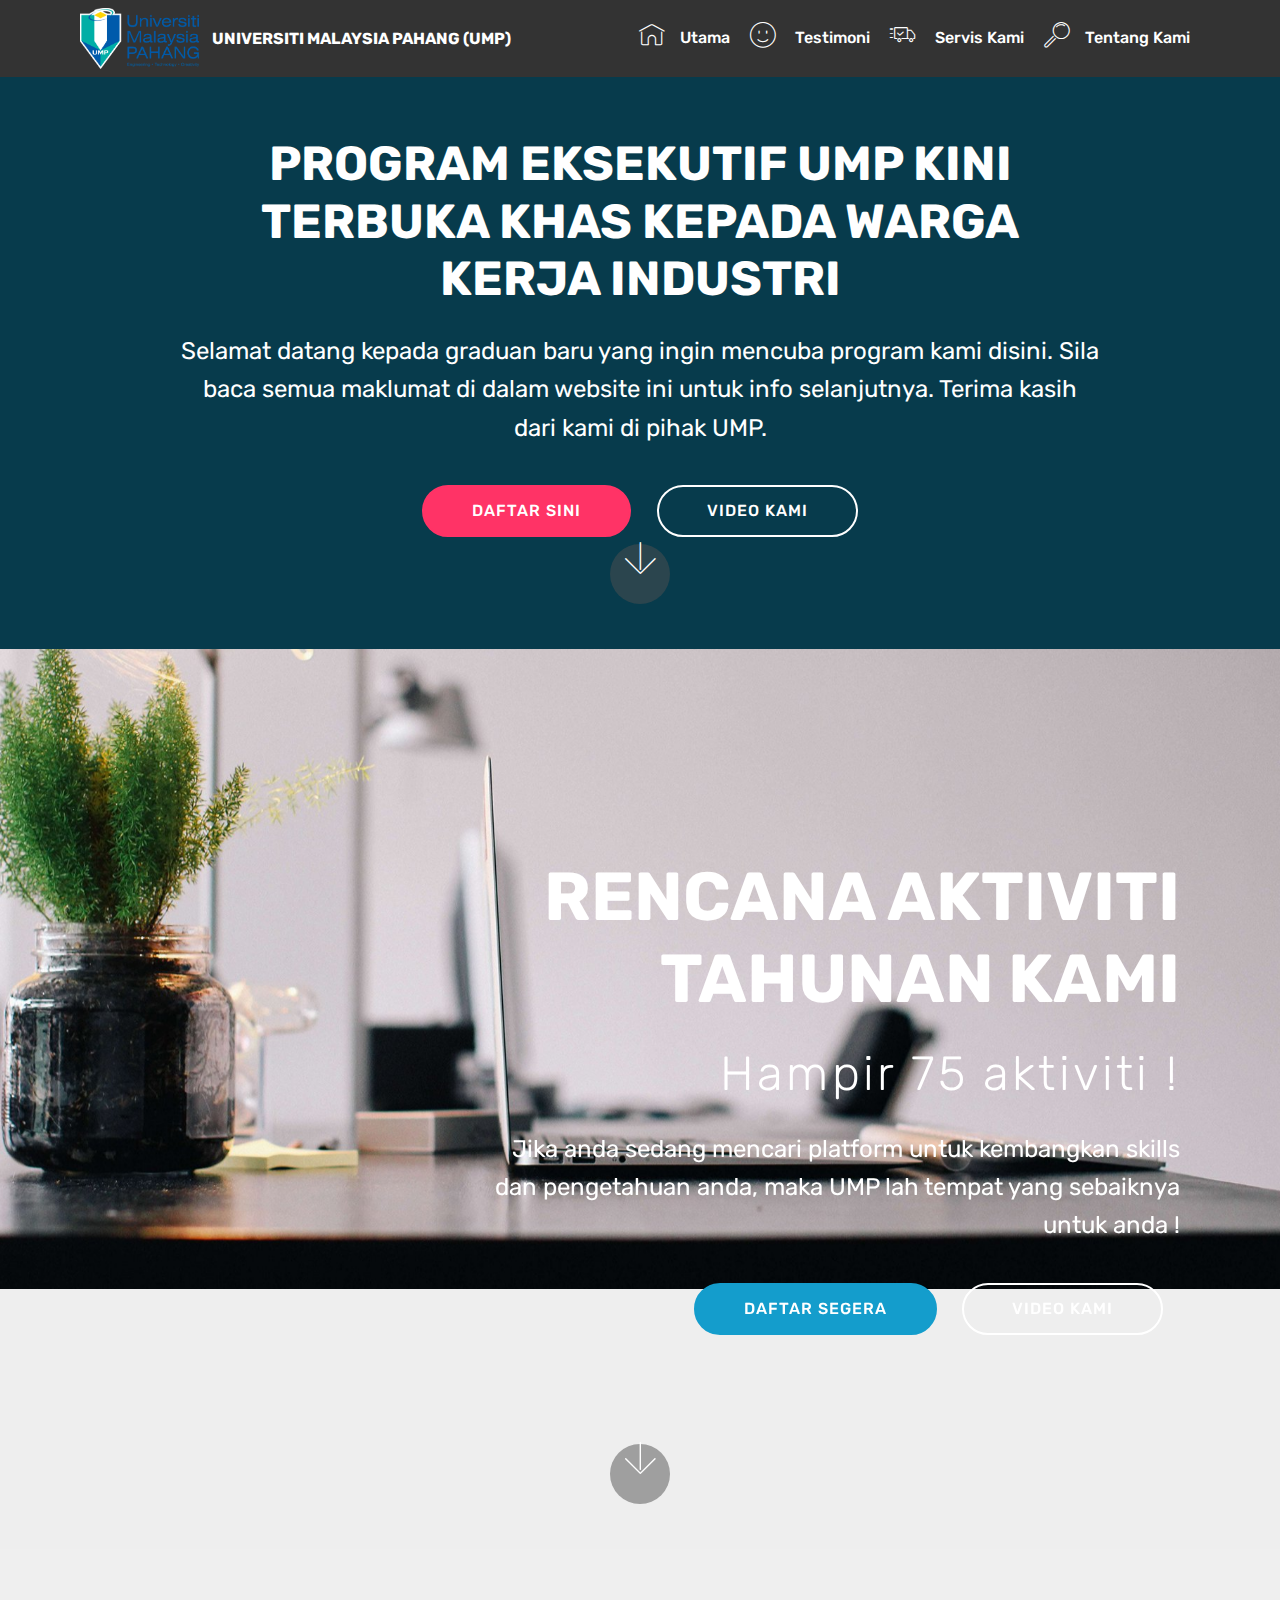
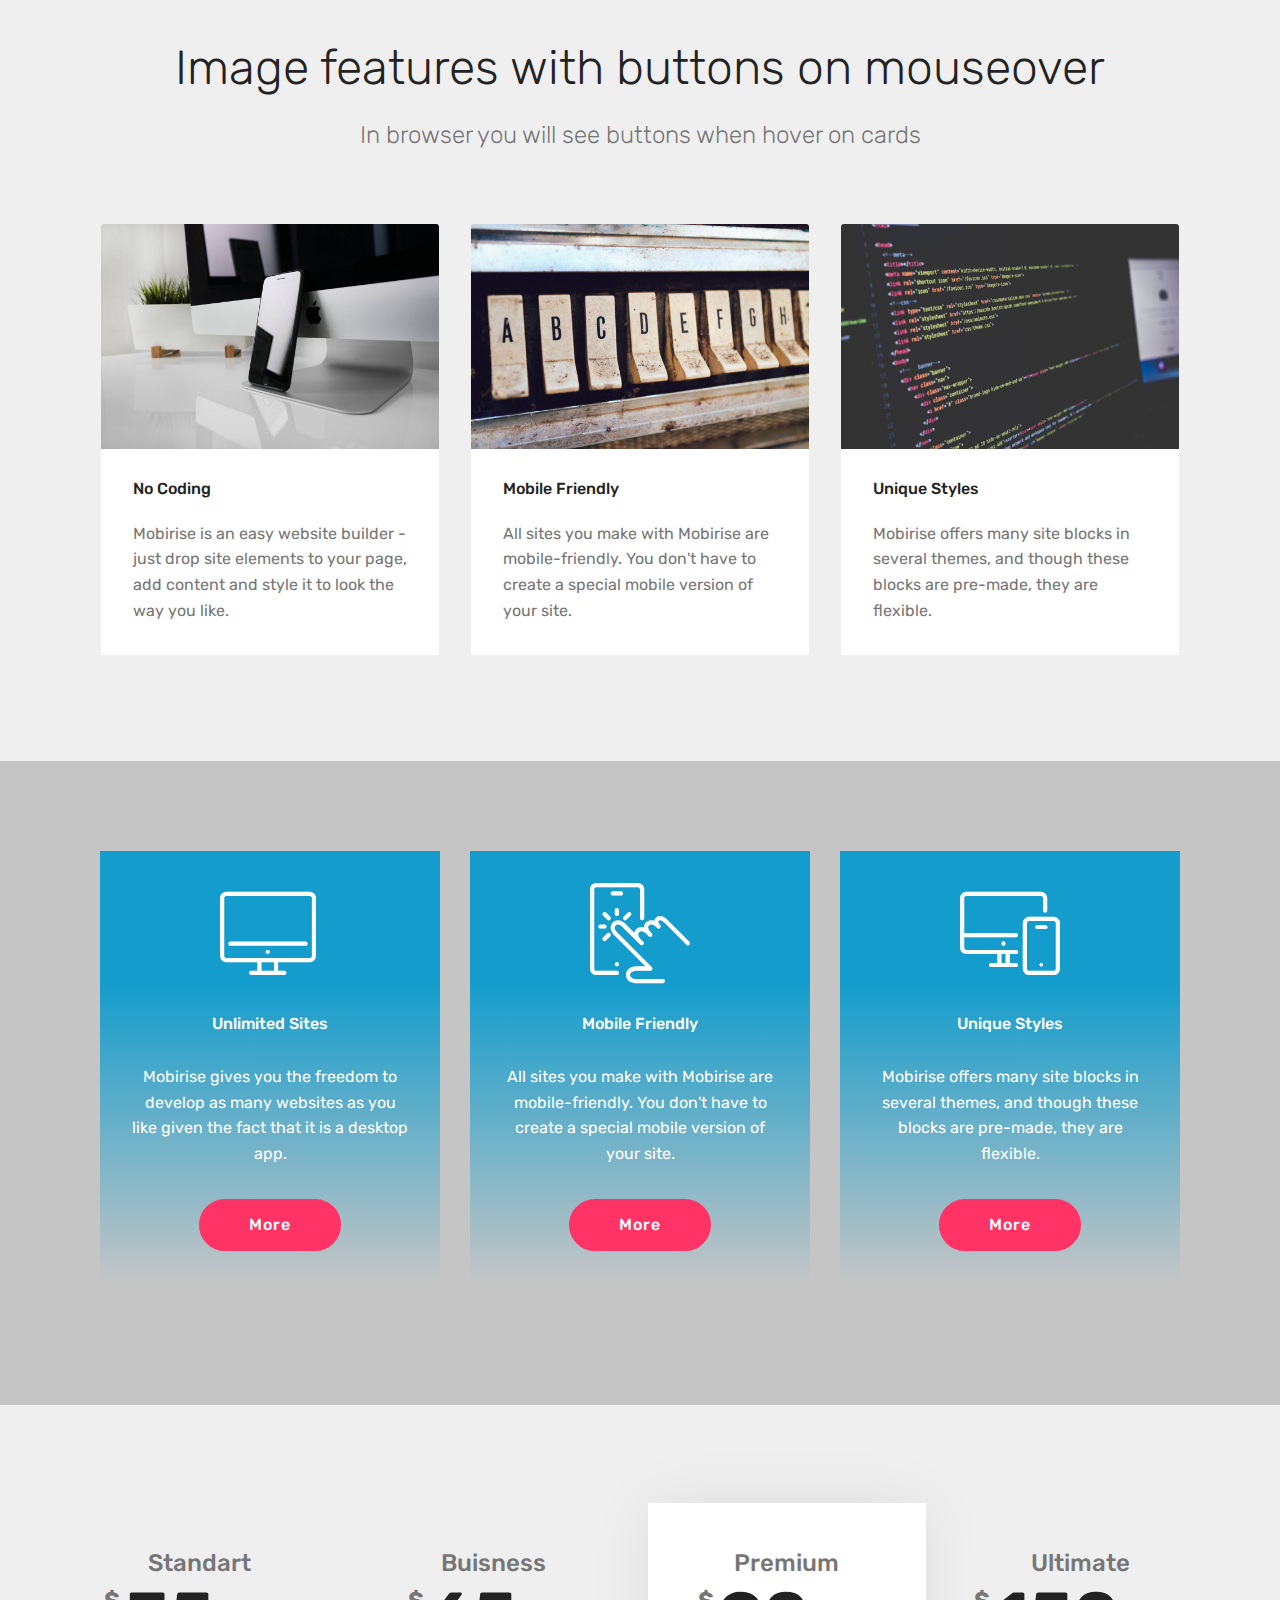
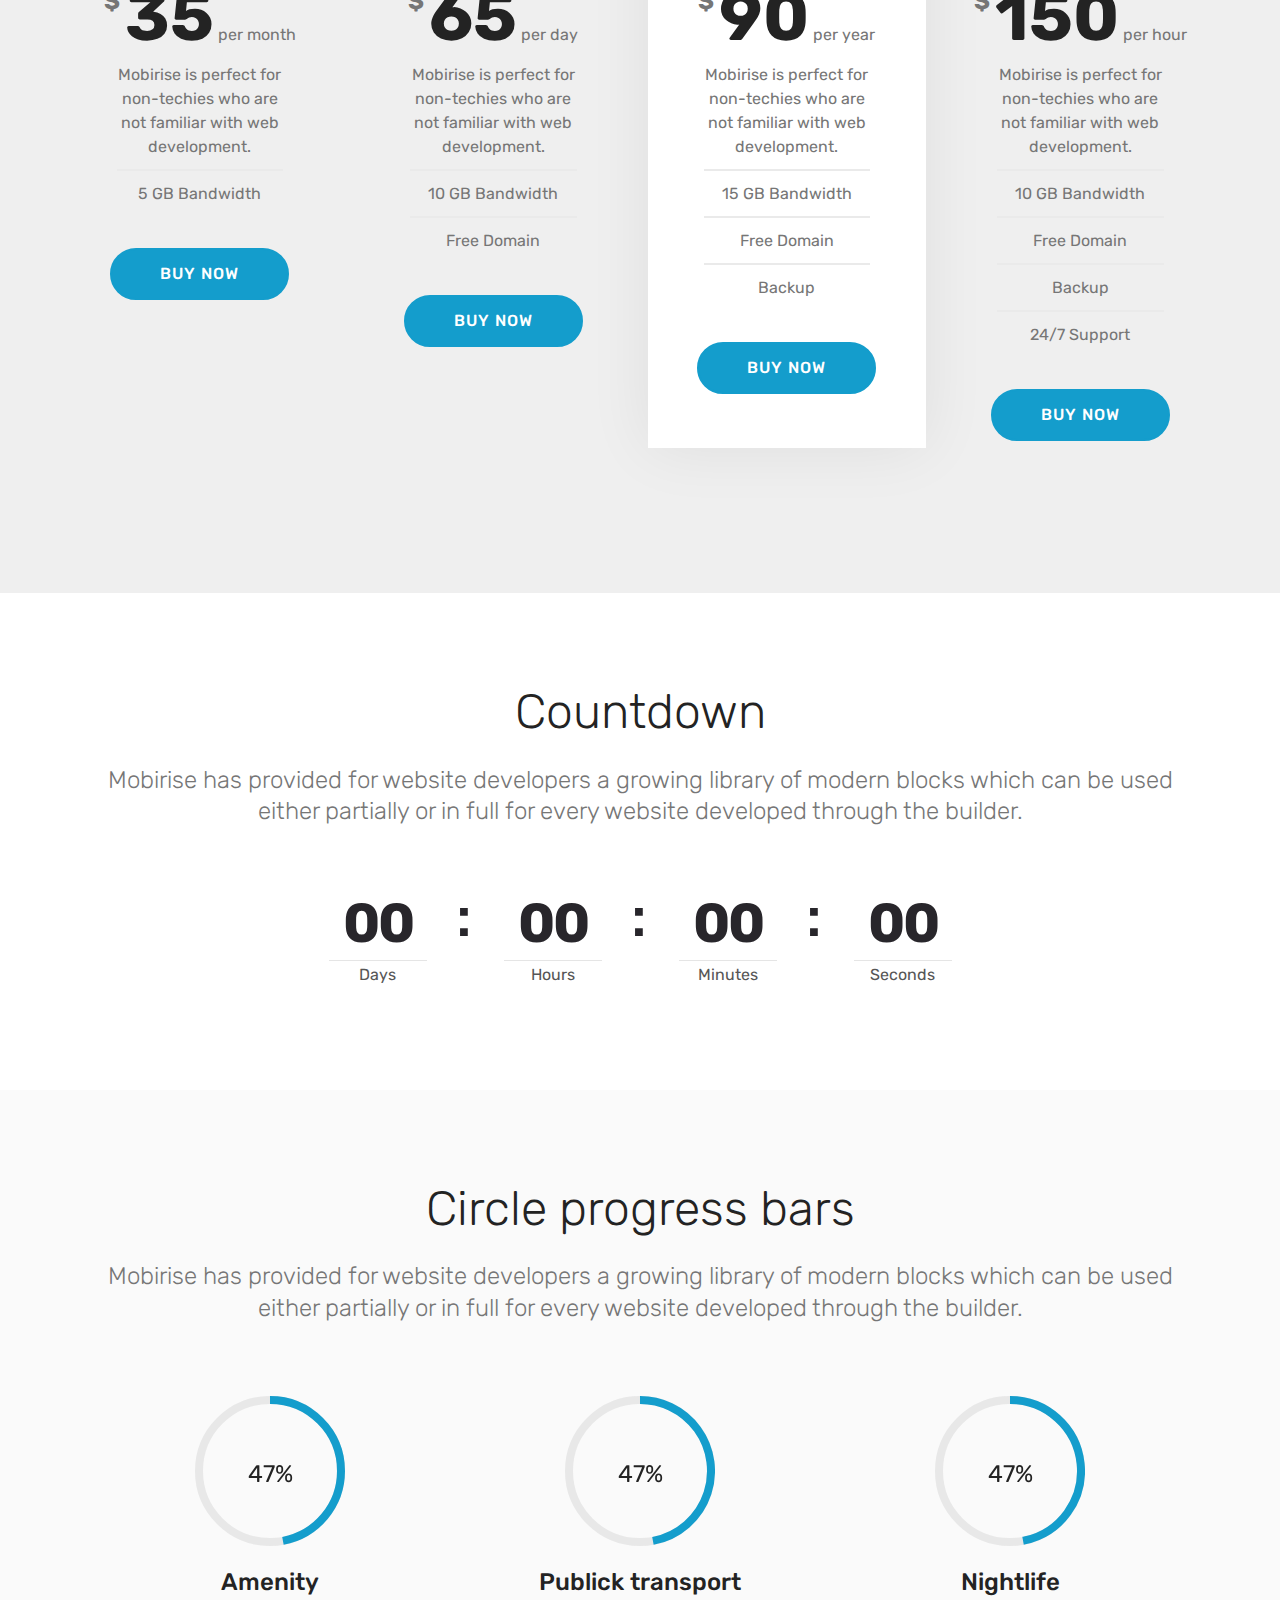
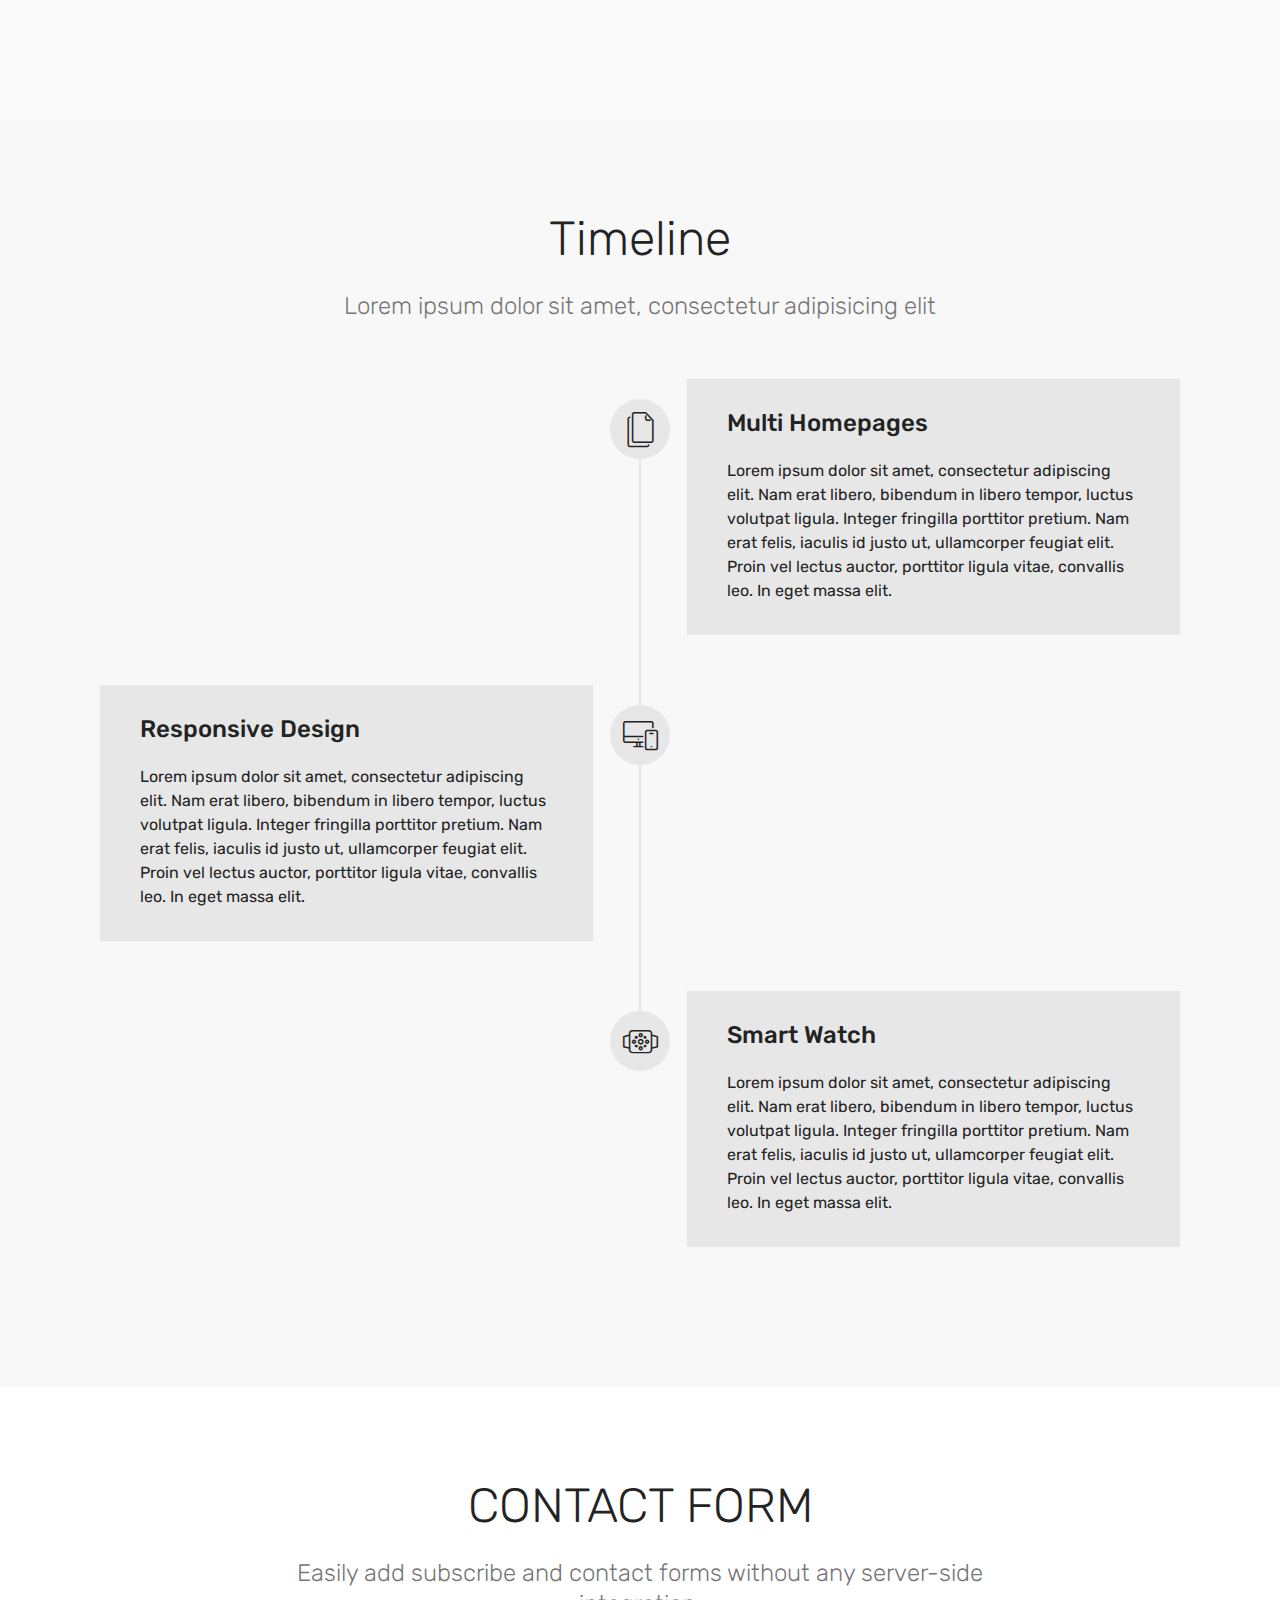
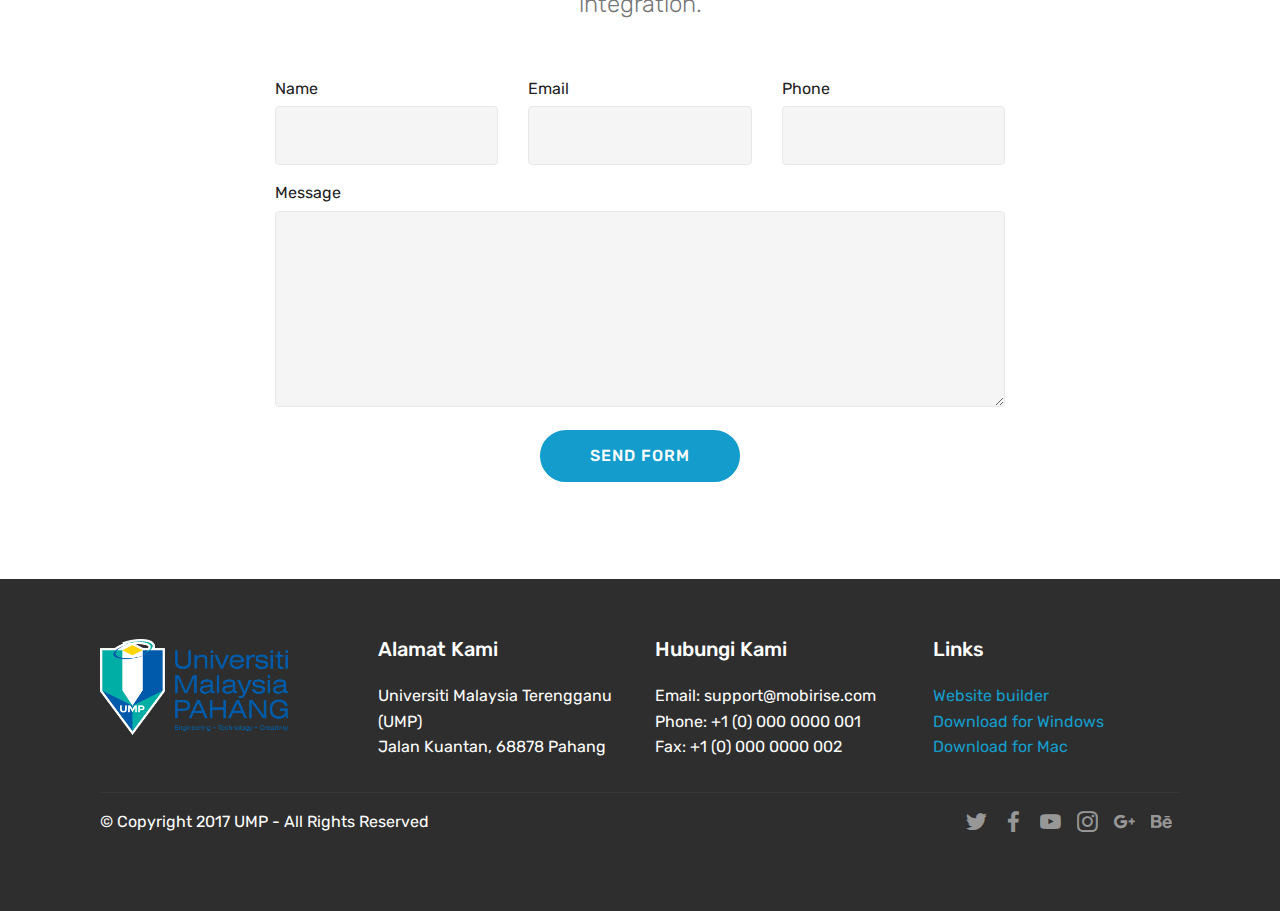
==== index.html @ f63324cd "create github pages" ====
<!DOCTYPE html>
<html>
<head>
  <!-- Site made with Mobirise Website Builder v4.3.2, https://mobirise.com -->
  <meta charset="UTF-8">
  <meta http-equiv="X-UA-Compatible" content="IE=edge">
  <meta name="generator" content="Mobirise v4.3.2, mobirise.com">
  <meta name="viewport" content="width=device-width, initial-scale=1">
  <link rel="shortcut icon" href="assets/images/logo-rasmi-ump-1441x735.png" type="image/x-icon">
  <meta name="description" content="">
  <title>Universiti Malaysia Pahang (UMP)</title>
  <link rel="stylesheet" href="assets/web/assets/mobirise-icons/mobirise-icons.css">
  <link rel="stylesheet" href="assets/tether/tether.min.css">
  <link rel="stylesheet" href="assets/bootstrap/css/bootstrap.min.css">
  <link rel="stylesheet" href="assets/bootstrap/css/bootstrap-grid.min.css">
  <link rel="stylesheet" href="assets/bootstrap/css/bootstrap-reboot.min.css">
  <link rel="stylesheet" href="assets/facebook-plugin/style.css">
  <link rel="stylesheet" href="assets/dropdown/css/style.css">
  <link rel="stylesheet" href="assets/socicon/css/styles.css">
  <link rel="stylesheet" href="assets/as-pie-progress/css/progress.min.css">
  <link rel="stylesheet" href="assets/theme/css/style.css">
  <link rel="stylesheet" href="assets/mobirise/css/mbr-additional.css" type="text/css">
  
  
  
</head>
<body>
<section class="menu cid-qwOX9KczDc" once="menu" id="menu1-e" data-rv-view="170">

    

    <nav class="navbar navbar-expand beta-menu navbar-dropdown align-items-center navbar-fixed-top navbar-toggleable-sm">
        <button class="navbar-toggler navbar-toggler-right" type="button" data-toggle="collapse" data-target="#navbarSupportedContent" aria-controls="navbarSupportedContent" aria-expanded="false" aria-label="Toggle navigation">
            <div class="hamburger">
                <span></span>
                <span></span>
                <span></span>
                <span></span>
            </div>
        </button>
        <div class="menu-logo">
            <div class="navbar-brand">
                <span class="navbar-logo">
                    <a href="https://mobirise.com">
                         <img src="assets/images/logo-rasmi-ump-1441x735.png" alt="Mobirise" title="" media-simple="true" style="height: 3.8rem;">
                    </a>
                </span>
                <span class="navbar-caption-wrap"><a class="navbar-caption text-white display-4" href="https://mobirise.com">
                        UNIVERSITI MALAYSIA PAHANG (UMP)</a></span>
            </div>
        </div>
        <div class="collapse navbar-collapse" id="navbarSupportedContent">
            <ul class="navbar-nav nav-dropdown nav-right" data-app-modern-menu="true"><li class="nav-item">
                    <a class="nav-link link text-white display-4" href="index.html">
                        <span class="mbri-home mbr-iconfont mbr-iconfont-btn"></span>&nbsp;Utama</a>
                </li>
                <li class="nav-item"><a class="nav-link link text-white display-4" href="page1.html"><span class="mbri-smile-face mbr-iconfont mbr-iconfont-btn"></span>
                        &nbsp;Testimoni</a></li><li class="nav-item">
                    <a class="nav-link link text-white display-4" href="page1.html"><span class="mbri-delivery mbr-iconfont mbr-iconfont-btn"></span>
                        &nbsp;Servis Kami</a>
                </li><li class="nav-item"><a class="nav-link link text-white display-4" href="page1.html">
                        <span class="mbri-search mbr-iconfont mbr-iconfont-btn"></span>&nbsp;Tentang Kami</a></li></ul>
            
        </div>
    </nav>
</section>

<section class="engine"><a href="https://mobirise.co/c">web maker</a></section><section class="cid-qwOX9Lihhm" id="header2-f" data-rv-view="172">

    

    

    <div class="container align-center">
        <div class="row justify-content-md-center">
            <div class="mbr-white col-md-10">
                <h1 class="mbr-section-title mbr-bold pb-3 mbr-fonts-style display-2">PROGRAM EKSEKUTIF UMP KINI TERBUKA KHAS KEPADA WARGA KERJA INDUSTRI</h1>
                
                <p class="mbr-text pb-3 mbr-fonts-style display-5">
                    Selamat datang kepada graduan baru yang ingin mencuba program kami disini. Sila baca semua maklumat di dalam website ini untuk info selanjutnya. Terima kasih dari kami di pihak UMP.</p>
                <div class="mbr-section-btn"><a class="btn btn-md btn-secondary display-4" href="https://mobirise.com">DAFTAR SINI</a>
                    <a class="btn btn-md btn-white-outline display-4" href="https://mobirise.com">VIDEO KAMI</a></div>
            </div>
        </div>
    </div>
    <div class="mbr-arrow hidden-sm-down" aria-hidden="true">
        <a href="#next">
            <i class="mbri-down mbr-iconfont"></i>
        </a>
    </div>
</section>

<section class="header10 cid-qwOYroYJfo mbr-fullscreen mbr-parallax-background" id="header10-i" data-rv-view="175">

    

    

    <div class="container">
        <div class="media-container-column mbr-white col-lg-8 col-md-10 ml-auto">
            <h1 class="mbr-section-title align-right mbr-bold pb-3 mbr-fonts-style display-1">RENCANA AKTIVITI TAHUNAN KAMI</h1>
            <h3 class="mbr-section-subtitle align-right mbr-light pb-3 mbr-fonts-style display-2">
                Hampir 75 aktiviti !</h3>
            <p class="mbr-text align-right pb-3 mbr-fonts-style display-5">
               Jika anda sedang mencari platform untuk kembangkan skills dan pengetahuan anda, maka UMP lah tempat yang sebaiknya untuk anda !</p>
            <div class="mbr-section-btn align-right"><a class="btn btn-md btn-primary display-4" href="https://mobirise.com">DAFTAR SEGERA</a>
                <a class="btn btn-md btn-white-outline display-4" href="https://mobirise.com">VIDEO KAMI</a></div>
        </div>
    </div>

    <div class="mbr-arrow hidden-sm-down" aria-hidden="true">
        <a href="#next">
            <i class="mbri-down mbr-iconfont"></i>
        </a>
    </div>
</section>

<section class="features18 popup-btn-cards cid-qwYeLT8GaH" id="features18-n" data-rv-view="178">

    

    
    <div class="container">
        <h2 class="mbr-section-title pb-3 align-center mbr-fonts-style display-2">
            Image features with buttons on mouseover
        </h2>
        <h3 class="mbr-section-subtitle display-5 align-center mbr-fonts-style mbr-light">
            In browser you will see buttons when hover on cards
        </h3>
        <div class="media-container-row pt-5 ">
            <div class="card p-3 col-12 col-md-6 col-lg-4">
                <div class="card-wrapper ">
                    <div class="card-img">
                        <div class="mbr-overlay"></div>
                        <div class="mbr-section-btn text-center">
                            <a href="https://mobirise.com" class="btn btn-primary display-4">
                                Learn More
                            </a>
                        </div>
                        <img src="assets/images/01.jpg" alt="Mobirise" media-simple="true">
                    </div>
                    <div class="card-box">
                        <h4 class="card-title mbr-fonts-style display-7">
                            No Coding
                        </h4>
                        <p class="mbr-text mbr-fonts-style align-left display-7">
                            Mobirise is an easy website builder - just drop site elements to your page, add content and style it to look the way you like.
                        </p>
                    </div>
                </div>
            </div>
            <div class="card p-3 col-12 col-md-6 col-lg-4">
                <div class="card-wrapper">
                    <div class="card-img">
                        <div class="mbr-overlay"></div>
                        <div class="mbr-section-btn text-center">
                            <a href="https://mobirise.com" class="btn btn-primary display-4">
                                Learn More
                            </a>
                        </div>
                        <img src="assets/images/02.jpg" alt="Mobirise" media-simple="true">
                    </div>
                    <div class="card-box">
                        <h4 class="card-title mbr-fonts-style display-7">
                            Mobile Friendly
                        </h4>
                        <p class="mbr-text mbr-fonts-style display-7">
                           All sites you make with Mobirise are mobile-friendly. You don't have to create a special mobile version of your site.
                        </p>
                    </div>
                </div>
            </div>

            <div class="card p-3 col-12 col-md-6 col-lg-4">
                <div class="card-wrapper">
                    <div class="card-img">
                        <div class="mbr-overlay"></div>
                        <div class="mbr-section-btn text-center">
                            <a href="https://mobirise.com" class="btn btn-primary display-4">
                                Learn More
                            </a>
                        </div>
                        <img src="assets/images/03.jpg" alt="Mobirise" media-simple="true">
                    </div>
                    <div class="card-box">
                        <h4 class="card-title mbr-fonts-style display-7">
                            Unique Styles
                        </h4>
                        <p class="mbr-text mbr-fonts-style display-7">
                            Mobirise offers many site blocks in several themes, and though these blocks are pre-made, they are flexible.
                        </p>
                    </div>
                </div>
            </div>

            
        </div>
    </div>
</section>

<section class="features8 cid-qwYeH2k8Be mbr-parallax-background" id="features8-m" data-rv-view="181">

    

    <div class="mbr-overlay" style="opacity: 0.2; background-color: rgb(35, 35, 35);">
    </div>

    <div class="container">
        <div class="media-container-row">

            <div class="card  col-12 col-md-6 col-lg-4">
                <div class="card-img">
                    <span class="mbri-desktop mbr-iconfont" media-simple="true"></span>
                </div>
                <div class="card-box align-center">
                    <h4 class="card-title mbr-fonts-style display-7">
                        Unlimited Sites
                    </h4>
                    <p class="mbr-text mbr-fonts-style display-7">
                       Mobirise gives you the freedom to develop as many websites as you like given the fact that it is a desktop app.
                    </p>
                    <div class="mbr-section-btn text-center">
                        <a href="https://mobirise.com" class="btn btn-secondary display-4">
                            More
                        </a>
                    </div>
                </div>
            </div>

            <div class="card  col-12 col-md-6 col-lg-4">
                <div class="card-img">
                    <span class="mbri-touch mbr-iconfont" media-simple="true"></span>
                </div>
                <div class="card-box align-center">
                    <h4 class="card-title mbr-fonts-style display-7">
                        Mobile Friendly
                    </h4>
                    <p class="mbr-text mbr-fonts-style display-7">
                       All sites you make with Mobirise are mobile-friendly. You don't have to create a special mobile version of your site.
                    </p>
                    <div class="mbr-section-btn text-center">
                        <a href="https://mobirise.com" class="btn btn-secondary display-4">
                            More
                        </a>
                    </div>
                </div>
            </div>

            <div class="card  col-12 col-md-6 col-lg-4">
                <div class="card-img">
                    <span class="mbri-responsive mbr-iconfont" media-simple="true"></span>
                </div>
                <div class="card-box align-center">
                    <h4 class="card-title mbr-fonts-style display-7">
                        Unique Styles
                    </h4>
                    <p class="mbr-text mbr-fonts-style display-7">
                       Mobirise offers many site blocks in several themes, and though these blocks are pre-made, they are flexible.
                    </p>
                    <div class="mbr-section-btn text-center">
                        <a href="https://mobirise.com" class="btn btn-secondary display-4">
                            More
                        </a>
                    </div>
                </div>
            </div>

            
        </div>
    </div>
</section>

<section class="cid-qwYf05vAtV" id="pricing-tables2-p" data-rv-view="184">

    

    

    <div class="container">
        <div class="media-container-row">

            <div class="plan col-12 mx-2 my-2 justify-content-center col-lg-3">
                <div class="plan-header text-center pt-5">
                    <h3 class="plan-title mbr-fonts-style display-5">
                        Standart
                    </h3>
                    <div class="plan-price">
                        <span class="price-value mbr-fonts-style display-5">
                            $
                        </span>
                        <span class="price-figure mbr-fonts-style display-1">
                            35</span>
                        <small class="price-term mbr-fonts-style display-7">
                            per month
                        </small>
                    </div>
                </div>
                <div class="plan-body">
                    <div class="plan-list align-center">
                        <ul class="list-group list-group-flush mbr-fonts-style display-7">
                            <li class="list-group-item">
                                Mobirise is perfect for non-techies who are not familiar with web development.
                            </li>
                            <li class="list-group-item">
                                5 GB Bandwidth
                            </li>
                        </ul>
                    </div>
                    <div class="mbr-section-btn text-center py-4 pb-5">
                        <a href="https://mobirise.com" class="btn btn-primary display-4">BUY NOW</a>
                    </div>
                </div>
            </div>

            <div class="plan col-12 mx-2 my-2 justify-content-center col-lg-3">
                <div class="plan-header text-center pt-5">
                    <h3 class="plan-title mbr-fonts-style display-5">
                        Buisness
                    </h3>
                    <div class="plan-price">
                        <span class="price-value mbr-fonts-style display-5">
                            $
                        </span>
                        <span class="price-figure mbr-fonts-style display-1">
                            65</span>
                        <small class="price-term mbr-fonts-style display-7">
                            per day
                        </small>
                    </div>
                </div>
                <div class="plan-body">
                    <div class="plan-list align-center">
                        <ul class="list-group list-group-flush mbr-fonts-style display-7">
                            <li class="list-group-item">
                                Mobirise is perfect for non-techies who are not familiar with web development.
                            </li>
                            <li class="list-group-item">
                                10 GB Bandwidth
                            </li>
                            <li class="list-group-item">
                                Free Domain
                            </li>
                        </ul>
                    </div>
                    <div class="mbr-section-btn text-center py-4 pb-5">
                        <a href="https://mobirise.com" class="btn btn-primary display-4">BUY NOW</a>
                    </div>
                </div>
            </div>

            <div class="plan col-12 mx-2 my-2 justify-content-center favorite col-lg-3">
                <div class="plan-header text-center pt-5">
                    <h3 class="plan-title mbr-fonts-style display-5">
                        Premium
                    </h3>
                    <div class="plan-price">
                        <span class="price-value mbr-fonts-style display-5">
                            $
                        </span>
                        <span class="price-figure mbr-fonts-style display-1">
                            90</span>
                        <small class="price-term mbr-fonts-style display-7">
                            per year
                        </small>
                    </div>
                </div>
                <div class="plan-body">
                    <div class="plan-list align-center">
                        <ul class="list-group list-group-flush mbr-fonts-style display-7">
                            <li class="list-group-item">
                                Mobirise is perfect for non-techies who are not familiar with web development.
                            </li>
                            <li class="list-group-item">
                                15 GB Bandwidth
                            </li>
                            <li class="list-group-item">
                                Free Domain
                            </li>
                            <li class="list-group-item">
                                Backup
                            </li>
                        </ul>
                    </div>
                    <div class="mbr-section-btn text-center py-4 pb-5">
                        <a href="https://mobirise.com" class="btn btn-primary display-4">BUY NOW</a>
                    </div>
                </div>
            </div>

            <div class="plan col-12 mx-2 my-2 justify-content-center col-lg-3">
                <div class="plan-header text-center pt-5">
                    <h3 class="plan-title mbr-fonts-style display-5">
                        Ultimate
                    </h3>
                    <div class="plan-price">
                        <span class="price-value mbr-fonts-style display-5">
                            $
                        </span>
                        <span class="price-figure mbr-fonts-style display-1">
                            150</span>
                        <small class="price-term mbr-fonts-style display-7">
                            per hour
                        </small>
                    </div>
                </div>
                <div class="plan-body">
                    <div class="plan-list align-center">
                        <ul class="list-group list-group-flush mbr-fonts-style display-7">
                            <li class="list-group-item">
                                Mobirise is perfect for non-techies who are not familiar with web development.
                            </li>
                            <li class="list-group-item">
                                10 GB Bandwidth
                            </li>
                            <li class="list-group-item">
                                Free Domain
                            </li>
                            <li class="list-group-item">
                                Backup
                            </li>
                            <li class="list-group-item">
                                24/7 Support
                            </li>
                        </ul>
                    </div>
                    <div class="mbr-section-btn text-center py-4 pb-5">
                        <a href="https://mobirise.com" class="btn btn-primary display-4">BUY NOW</a>
                    </div>
                </div>
            </div>

        </div>
    </div>
</section>

<section class="countdown1 cid-qwYf5PvrBV" id="countdown1-q" data-rv-view="187">
    
    
    
    <div class="container ">
        <h2 class="mbr-section-title pb-3 align-center mbr-fonts-style display-2">
            Countdown
        </h2>
        <h3 class="mbr-section-subtitle align-center mbr-fonts-style display-5">
            Mobirise has provided for website developers a growing library of modern blocks which can be used either partially or in full for every website developed through the builder.
        </h3>
        
    </div>
    <div class="container countdown-cont align-center">
        <div class="daysCountdown" title="Days"></div>
        <div class="hoursCountdown" title="Hours"></div> 
        <div class="minutesCountdown" title="Minutes"></div> 
        <div class="secondsCountdown" title="Seconds"></div>
        <div class="countdown pt-5 mt-2" data-due-date="2018/01/01"> 
        </div>
    </div>
</section>

<section class="progress-bars3 cid-qwYf7HPaX3" id="progress-bars3-r" data-rv-view="190">
 
     

    
    
    <div class="container">
        <h2 class="mbr-section-title pb-3 align-center mbr-fonts-style display-2">
            Circle progress bars
        </h2>

        <h3 class="mbr-section-subtitle mbr-fonts-style display-5">
            Mobirise has provided for website developers a growing library of modern blocks which can be used either partially or in full for every website developed through the builder.
        </h3>
    
        <div class="media-container-row pt-5 mt-2">
            <div class="card p-3 align-center">
                <div class="wrap">
                    <div class="pie_progress progress1" role="progressbar" data-goal="50">
                        <p class="pie_progress__number mbr-fonts-style display-5"></p>
                    </div>
                </div> 
                <div class="mbr-crt-title pt-3">
                    <h4 class="card-title py-2 mbr-fonts-style display-5">
                        Amenity
                    </h4>
                </div>                 
            </div>

            <div class="card p-3 align-center">
                <div class="wrap">
                    <div class="pie_progress progress2" role="progressbar" data-goal="60">
                        <p class="pie_progress__number mbr-fonts-style display-5"></p>
                    </div>
                </div> 
                <div class="mbr-crt-title pt-3">
                    <h4 class="card-title py-2 mbr-fonts-style display-5">
                        Publick transport
                    </h4>
                </div>                 
            </div>

            <div class="card p-3 align-center">
                <div class="wrap">
                    <div class="pie_progress progress3" role="progressbar" data-goal="70">
                        <p class="pie_progress__number mbr-fonts-style display-5"></p>
                    </div>
                </div> 
                <div class="mbr-crt-title pt-3">
                    <h4 class="card-title py-2 mbr-fonts-style display-5">
                        Nightlife
                    </h4>
                </div>                 
            </div>

            

            

            
        </div>
</div></section>

<section class="timeline2 cid-qwYf9m4suE" id="timeline2-s" data-rv-view="193">

    

    

    <div class="container align-center">
        <h2 class="mbr-section-title pb-3 mbr-fonts-style display-2">
            Timeline
        </h2>
        <h3 class="mbr-section-subtitle pb-5 mbr-fonts-style display-5">
            Lorem ipsum dolor sit amet, consectetur adipisicing elit
        </h3>

        <div class="container timelines-container" mbri-timelines="">
            <div class="row timeline-element reverse separline">      
                <span class="iconsBackground">
                    <span class="mbri-pages mbr-iconfont" media-simple="true"></span>
                </span>          
                <div class="col-xs-12 col-md-6 align-left">
                    <div class="timeline-text-content">
                        <h4 class="mbr-timeline-title pb-3 mbr-fonts-style display-5">
                            Multi Homepages
                        </h4>
                        <p class="mbr-timeline-text mbr-fonts-style display-7">
                            Lorem ipsum dolor sit amet, consectetur adipiscing elit. Nam erat libero, bibendum in libero tempor, luctus volutpat ligula. Integer fringilla porttitor pretium. Nam erat felis, iaculis id justo ut, ullamcorper feugiat elit. Proin vel lectus auctor, porttitor ligula vitae, convallis leo. In eget massa elit.
                        </p>
                     </div>
                </div>
            </div>

            <div class="row timeline-element  separline">
                <span class="iconsBackground">
                    <span class="mbri-responsive mbr-iconfont" media-simple="true"></span>
                </span>
                <div class="col-xs-12 col-md-6 align-left ">
                    <div class="timeline-text-content">
                        <h4 class="mbr-timeline-title pb-3 mbr-fonts-style display-5">
                            Responsive Design
                        </h4>
                        <p class="mbr-timeline-text mbr-fonts-style display-7">
                            Lorem ipsum dolor sit amet, consectetur adipiscing elit. Nam erat libero, bibendum in libero tempor, luctus volutpat ligula. Integer fringilla porttitor pretium. Nam erat felis, iaculis id justo ut, ullamcorper feugiat elit. Proin vel lectus auctor, porttitor ligula vitae, convallis leo. In eget massa elit.
                        </p>
                    </div>
                </div>
            </div> 

            <div class="row timeline-element reverse">
                <span class="iconsBackground">
                    <span class="mbri-watch mbr-iconfont" media-simple="true"></span>
                </span>
                <div class="col-xs-12 col-md-6 align-left">
                    <div class="timeline-text-content">
                        <h4 class="mbr-timeline-title pb-3 mbr-fonts-style display-5">
                            Smart Watch
                        </h4>      
                        <p class="mbr-timeline-text mbr-fonts-style display-7">
                            Lorem ipsum dolor sit amet, consectetur adipiscing elit. Nam erat libero, bibendum in libero tempor, luctus volutpat ligula. Integer fringilla porttitor pretium. Nam erat felis, iaculis id justo ut, ullamcorper feugiat elit. Proin vel lectus auctor, porttitor ligula vitae, convallis leo. In eget massa elit.
                        </p>
                    </div>
                </div>
            </div>

            

            

            

            

            

            

            

            

            
        </div>
    </div>
</section>

<section class="mbr-section form1 cid-qwYff9uKfX" id="form1-t" data-rv-view="196">

    

    
    <div class="container">
        <div class="row justify-content-center">
            <div class="title col-12 col-lg-8">
                <h2 class="mbr-section-title align-center pb-3 mbr-fonts-style display-2">
                    CONTACT FORM
                </h2>
                <h3 class="mbr-section-subtitle align-center mbr-light pb-3 mbr-fonts-style display-5">
                    Easily add subscribe and contact forms without any server-side integration.
                </h3>
            </div>
        </div>
    </div>
    <div class="container">
        <div class="row justify-content-center">
            <div class="media-container-column col-lg-8" data-form-type="formoid">
                    <div data-form-alert="" hidden="">
                        Thanks for filling out the form!
                    </div>
            
                    <form class="mbr-form" action="https://mobirise.com/" method="post" data-form-title="Mobirise Form"><input type="hidden" data-form-email="true" value="BHShlI4LNyC1Y+Y34qm7KguPSklV8HwRsu7NuwvmrmIXjte4gN0zATGp6es6agb2CzaCr+7tJpIHVdLkChD9/TeUvYtAiQD6YtambgIUxOPCZ2hY9VSrSeeawSXOrfKB">
                        <div class="row row-sm-offset">
                            <div class="col-md-4 multi-horizontal" data-for="name">
                                <div class="form-group">
                                    <label class="form-control-label mbr-fonts-style display-7" for="name-form1-t">Name</label>
                                    <input type="text" class="form-control" name="name" data-form-field="Name" required="" id="name-form1-t">
                                </div>
                            </div>
                            <div class="col-md-4 multi-horizontal" data-for="email">
                                <div class="form-group">
                                    <label class="form-control-label mbr-fonts-style display-7" for="email-form1-t">Email</label>
                                    <input type="email" class="form-control" name="email" data-form-field="Email" required="" id="email-form1-t">
                                </div>
                            </div>
                            <div class="col-md-4 multi-horizontal" data-for="phone">
                                <div class="form-group">
                                    <label class="form-control-label mbr-fonts-style display-7" for="phone-form1-t">Phone</label>
                                    <input type="tel" class="form-control" name="phone" data-form-field="Phone" id="phone-form1-t">
                                </div>
                            </div>
                        </div>
                        <div class="form-group" data-for="message">
                            <label class="form-control-label mbr-fonts-style display-7" for="message-form1-t">Message</label>
                            <textarea type="text" class="form-control" name="message" rows="7" data-form-field="Message" id="message-form1-t"></textarea>
                        </div>
            
                        <span class="input-group-btn">
                            <button href="" type="submit" class="btn btn-primary btn-form display-4">SEND FORM</button>
                        </span>
                    </form>
            </div>
        </div>
    </div>
</section>

<section class="mbr-section mbr-section__comments" id="facebook-comments-block-v" data-rv-view="29" style="background-color: rgb(255, 255, 255); padding-top: 0rem; padding-bottom: 0rem;">
         
    <div class="mbr-section__container mbr-section__container--isolated addons-container">
        <div class="addons-row">
            <div class="addons-container-inner"><div class="facebookPlaceholder" data-numposts="5"><h2>FACEBOOK COMMENTS WILL BE SHOWN ONLY WHEN YOUR SITE IS ONLINE</h2> <img src="assets/images/facebook-comments.jpg"></div></div>
            
           
        </div>
    </div>
</section>

<section class="cid-qwOX9M42Su" id="footer1-g" data-rv-view="199">

    

    

    <div class="container">
        <div class="media-container-row content text-white">
            <div class="col-12 col-md-3">
                <div class="media-wrap">
                    <a href="https://mobirise.com/">
                        <img src="assets/images/logo-rasmi-ump-1441x735.png" alt="Mobirise" title="" media-simple="true">
                    </a>
                </div>
            </div>
            <div class="col-12 col-md-3 mbr-fonts-style display-7">
                <h5 class="pb-3">
                    Alamat Kami</h5>
                <p class="mbr-text">Universiti Malaysia Terengganu<br>(UMP)<br>Jalan Kuantan, 68878 Pahang</p>
            </div>
            <div class="col-12 col-md-3 mbr-fonts-style display-7">
                <h5 class="pb-3">
                    Hubungi Kami</h5>
                <p class="mbr-text">
                    Email: support@mobirise.com
                    <br>Phone: +1 (0) 000 0000 001
                    <br>Fax: +1 (0) 000 0000 002
                </p>
            </div>
            <div class="col-12 col-md-3 mbr-fonts-style display-7">
                <h5 class="pb-3">
                    Links
                </h5>
                <p class="mbr-text">
                    <a class="text-primary" href="https://mobirise.com/">Website builder</a>
                    <br><a class="text-primary" href="https://mobirise.com/mobirise-free-win.zip">Download for Windows</a>
                    <br><a class="text-primary" href="https://mobirise.com/mobirise-free-mac.zip">Download for Mac</a>
                </p>
            </div>
        </div>
        <div class="footer-lower">
            <div class="media-container-row">
                <div class="col-sm-12">
                    <hr>
                </div>
            </div>
            <div class="media-container-row mbr-white">
                <div class="col-sm-6 copyright">
                    <p class="mbr-text mbr-fonts-style display-7">
                        © Copyright 2017 UMP - All Rights Reserved
                    </p>
                </div>
                <div class="col-md-6">
                    <div class="social-list align-right">
                        <div class="soc-item">
                            <a href="https://twitter.com/mobirise" target="_blank">
                                <span class="socicon-twitter socicon mbr-iconfont mbr-iconfont-social" media-simple="true"></span>
                            </a>
                        </div>
                        <div class="soc-item">
                            <a href="https://www.facebook.com/pages/Mobirise/1616226671953247" target="_blank">
                                <span class="socicon-facebook socicon mbr-iconfont mbr-iconfont-social" media-simple="true"></span>
                            </a>
                        </div>
                        <div class="soc-item">
                            <a href="https://www.youtube.com/c/mobirise" target="_blank">
                                <span class="socicon-youtube socicon mbr-iconfont mbr-iconfont-social" media-simple="true"></span>
                            </a>
                        </div>
                        <div class="soc-item">
                            <a href="https://instagram.com/mobirise" target="_blank">
                                <span class="socicon-instagram socicon mbr-iconfont mbr-iconfont-social" media-simple="true"></span>
                            </a>
                        </div>
                        <div class="soc-item">
                            <a href="https://plus.google.com/u/0/+Mobirise" target="_blank">
                                <span class="socicon-googleplus socicon mbr-iconfont mbr-iconfont-social" media-simple="true"></span>
                            </a>
                        </div>
                        <div class="soc-item">
                            <a href="https://www.behance.net/Mobirise" target="_blank">
                                <span class="socicon-behance socicon mbr-iconfont mbr-iconfont-social" media-simple="true"></span>
                            </a>
                        </div>
                    </div>
                </div>
            </div>
        </div>
    </div>
</section>


  <script src="assets/web/assets/jquery/jquery.min.js"></script>
  <script src="assets/popper/popper.min.js"></script>
  <script src="assets/tether/tether.min.js"></script>
  <script src="assets/bootstrap/js/bootstrap.min.js"></script>
  <script src="https://connect.facebook.net/en_US/sdk.js#xfbml=1&version=v2.5"></script>
  <script src="https://apis.google.com/js/plusone.js"></script>
  <script src="assets/facebook-plugin/facebook-script.js"></script>
  <script src="assets/dropdown/js/script.min.js"></script>
  <script src="assets/jarallax/jarallax.min.js"></script>
  <script src="assets/countdown/jquery.countdown.min.js"></script>
  <script src="assets/as-pie-progress/jquery-as-pie-progress.min.js"></script>
  <script src="assets/smooth-scroll/smooth-scroll.js"></script>
  <script src="assets/touch-swipe/jquery.touch-swipe.min.js"></script>
  <script src="assets/theme/js/script.js"></script>
  <script src="assets/formoid/formoid.min.js"></script>
  
  
</body>
</html>
---- assets/web/assets/mobirise-icons/mobirise-icons.css ----
@font-face {
  font-family: 'MobiriseIcons';
  src:  url('mobirise-icons.eot?spat4u');
  src:  url('mobirise-icons.eot?spat4u#iefix') format('embedded-opentype'),
    url('mobirise-icons.ttf?spat4u') format('truetype'),
    url('mobirise-icons.woff?spat4u') format('woff'),
    url('mobirise-icons.svg?spat4u#MobiriseIcons') format('svg');
  font-weight: normal;
  font-style: normal;
}

[class^="mbri-"], [class*=" mbri-"] {
  /* use !important to prevent issues with browser extensions that change fonts */
  font-family: MobiriseIcons !important;
  speak: none;
  font-style: normal;
  font-weight: normal;
  font-variant: normal;
  text-transform: none;
  line-height: 1;

  /* Better Font Rendering =========== */
  -webkit-font-smoothing: antialiased;
  -moz-osx-font-smoothing: grayscale;
}

.mbri-add-submenu:before {
  content: "\e900";
}
.mbri-alert:before {
  content: "\e901";
}
.mbri-align-center:before {
  content: "\e902";
}
.mbri-align-justify:before {
  content: "\e903";
}
.mbri-align-left:before {
  content: "\e904";
}
.mbri-align-right:before {
  content: "\e905";
}
.mbri-android:before {
  content: "\e906";
}
.mbri-apple:before {
  content: "\e907";
}
.mbri-arrow-down:before {
  content: "\e908";
}
.mbri-arrow-next:before {
  content: "\e909";
}
.mbri-arrow-prev:before {
  content: "\e90a";
}
.mbri-arrow-up:before {
  content: "\e90b";
}
.mbri-bold:before {
  content: "\e90c";
}
.mbri-bookmark:before {
  content: "\e90d";
}
.mbri-bootstrap:before {
  content: "\e90e";
}
.mbri-briefcase:before {
  content: "\e90f";
}
.mbri-browse:before {
  content: "\e910";
}
.mbri-bulleted-list:before {
  content: "\e911";
}
.mbri-calendar:before {
  content: "\e912";
}
.mbri-camera:before {
  content: "\e913";
}
.mbri-cart-add:before {
  content: "\e914";
}
.mbri-cart-full:before {
  content: "\e915";
}
.mbri-cash:before {
  content: "\e916";
}
.mbri-change-style:before {
  content: "\e917";
}
.mbri-chat:before {
  content: "\e918";
}
.mbri-clock:before {
  content: "\e919";
}
.mbri-close:before {
  content: "\e91a";
}
.mbri-cloud:before {
  content: "\e91b";
}
.mbri-code:before {
  content: "\e91c";
}
.mbri-contact-form:before {
  content: "\e91d";
}
.mbri-credit-card:before {
  content: "\e91e";
}
.mbri-cursor-click:before {
  content: "\e91f";
}
.mbri-cust-feedback:before {
  content: "\e920";
}
.mbri-database:before {
  content: "\e921";
}
.mbri-delivery:before {
  content: "\e922";
}
.mbri-desktop:before {
  content: "\e923";
}
.mbri-devices:before {
  content: "\e924";
}
.mbri-down:before {
  content: "\e925";
}
.mbri-download:before {
  content: "\e989";
}
.mbri-drag-n-drop:before {
  content: "\e927";
}
.mbri-drag-n-drop2:before {
  content: "\e928";
}
.mbri-edit:before {
  content: "\e929";
}
.mbri-edit2:before {
  content: "\e92a";
}
.mbri-error:before {
  content: "\e92b";
}
.mbri-extension:before {
  content: "\e92c";
}
.mbri-features:before {
  content: "\e92d";
}
.mbri-file:before {
  content: "\e92e";
}
.mbri-flag:before {
  content: "\e92f";
}
.mbri-folder:before {
  content: "\e930";
}
.mbri-gift:before {
  content: "\e931";
}
.mbri-github:before {
  content: "\e932";
}
.mbri-globe:before {
  content: "\e933";
}
.mbri-globe-2:before {
  content: "\e934";
}
.mbri-growing-chart:before {
  content: "\e935";
}
.mbri-hearth:before {
  content: "\e936";
}
.mbri-help:before {
  content: "\e937";
}
.mbri-home:before {
  content: "\e938";
}
.mbri-hot-cup:before {
  content: "\e939";
}
.mbri-idea:before {
  content: "\e93a";
}
.mbri-image-gallery:before {
  content: "\e93b";
}
.mbri-image-slider:before {
  content: "\e93c";
}
.mbri-info:before {
  content: "\e93d";
}
.mbri-italic:before {
  content: "\e93e";
}
.mbri-key:before {
  content: "\e93f";
}
.mbri-laptop:before {
  content: "\e940";
}
.mbri-layers:before {
  content: "\e941";
}
.mbri-left-right:before {
  content: "\e942";
}
.mbri-left:before {
  content: "\e943";
}
.mbri-letter:before {
  content: "\e944";
}
.mbri-like:before {
  content: "\e945";
}
.mbri-link:before {
  content: "\e946";
}
.mbri-lock:before {
  content: "\e947";
}
.mbri-login:before {
  content: "\e948";
}
.mbri-logout:before {
  content: "\e949";
}
.mbri-magic-stick:before {
  content: "\e94a";
}
.mbri-map-pin:before {
  content: "\e94b";
}
.mbri-menu:before {
  content: "\e94c";
}
.mbri-mobile:before {
  content: "\e94d";
}
.mbri-mobile2:before {
  content: "\e94e";
}
.mbri-mobirise:before {
  content: "\e94f";
}
.mbri-more-horizontal:before {
  content: "\e950";
}
.mbri-more-vertical:before {
  content: "\e951";
}
.mbri-music:before {
  content: "\e952";
}
.mbri-new-file:before {
  content: "\e953";
}
.mbri-numbered-list:before {
  content: "\e954";
}
.mbri-opened-folder:before {
  content: "\e955";
}
.mbri-pages:before {
  content: "\e956";
}
.mbri-paper-plane:before {
  content: "\e957";
}
.mbri-paperclip:before {
  content: "\e958";
}
.mbri-photo:before {
  content: "\e959";
}
.mbri-photos:before {
  content: "\e95a";
}
.mbri-pin:before {
  content: "\e95b";
}
.mbri-play:before {
  content: "\e95c";
}
.mbri-plus:before {
  content: "\e95d";
}
.mbri-preview:before {
  content: "\e95e";
}
.mbri-print:before {
  content: "\e95f";
}
.mbri-protect:before {
  content: "\e960";
}
.mbri-question:before {
  content: "\e961";
}
.mbri-quote-left:before {
  content: "\e962";
}
.mbri-quote-right:before {
  content: "\e963";
}
.mbri-refresh:before {
  content: "\e964";
}
.mbri-responsive:before {
  content: "\e965";
}
.mbri-right:before {
  content: "\e966";
}
.mbri-rocket:before {
  content: "\e967";
}
.mbri-sad-face:before {
  content: "\e968";
}
.mbri-sale:before {
  content: "\e969";
}
.mbri-save:before {
  content: "\e96a";
}
.mbri-search:before {
  content: "\e96b";
}
.mbri-setting:before {
  content: "\e96c";
}
.mbri-setting2:before {
  content: "\e96d";
}
.mbri-setting3:before {
  content: "\e96e";
}
.mbri-share:before {
  content: "\e96f";
}
.mbri-shopping-bag:before {
  content: "\e970";
}
.mbri-shopping-basket:before {
  content: "\e971";
}
.mbri-shopping-cart:before {
  content: "\e972";
}
.mbri-sites:before {
  content: "\e973";
}
.mbri-smile-face:before {
  content: "\e974";
}
.mbri-speed:before {
  content: "\e975";
}
.mbri-star:before {
  content: "\e976";
}
.mbri-success:before {
  content: "\e977";
}
.mbri-sun:before {
  content: "\e978";
}
.mbri-sun2:before {
  content: "\e979";
}
.mbri-tablet:before {
  content: "\e97a";
}
.mbri-tablet-vertical:before {
  content: "\e97b";
}
.mbri-target:before {
  content: "\e97c";
}
.mbri-timer:before {
  content: "\e97d";
}
.mbri-to-ftp:before {
  content: "\e97e";
}
.mbri-to-local-drive:before {
  content: "\e97f";
}
.mbri-touch-swipe:before {
  content: "\e980";
}
.mbri-touch:before {
  content: "\e981";
}
.mbri-trash:before {
  content: "\e982";
}
.mbri-underline:before {
  content: "\e983";
}
.mbri-unlink:before {
  content: "\e984";
}
.mbri-unlock:before {
  content: "\e985";
}
.mbri-up-down:before {
  content: "\e986";
}
.mbri-up:before {
  content: "\e987";
}
.mbri-update:before {
  content: "\e988";
}
.mbri-upload:before {
 content: "\e926"; 
}
.mbri-user:before {
  content: "\e98a";
}
.mbri-user2:before {
  content: "\e98b";
}
.mbri-users:before {
  content: "\e98c";
}
.mbri-video:before {
  content: "\e98d";
}
.mbri-video-play:before {
  content: "\e98e";
}
.mbri-watch:before {
  content: "\e98f";
}
.mbri-website-theme:before {
  content: "\e990";
}
.mbri-wifi:before {
  content: "\e991";
}
.mbri-windows:before {
  content: "\e992";
}
.mbri-zoom-out:before {
  content: "\e993";
}
.mbri-redo:before {
  content: "\e994";
}
.mbri-undo:before {
  content: "\e995";
}
---- assets/facebook-plugin/style.css ----
.mbr-section.mbr-section__comments{
    position: relative;
}
.mbr-section__comments{
    background-size: cover;
}
.addons-container {
  position: relative;
  margin-left: auto;
  margin-right: auto;
  padding-right: 15px;
  padding-left: 15px; }
  @media (min-width: 576px) {
    .addons-container {
      padding-right: 15px;
      padding-left: 15px; } }
  @media (min-width: 768px) {
    .addons-container {
      padding-right: 15px;
      padding-left: 15px; } }
  @media (min-width: 992px) {
    .addons-container {
      padding-right: 15px;
      padding-left: 15px; } }
  @media (min-width: 1200px) {
    .addons-container {
      padding-right: 15px;
      padding-left: 15px; } }
  @media (min-width: 576px) {
    .addons-container {
      width: 540px;
      max-width: 100%; } }
  @media (min-width: 768px) {
    .addons-container {
      width: 720px;
      max-width: 100%; } }
  @media (min-width: 992px) {
    .addons-container {
      width: 960px;
      max-width: 100%; } }
  @media (min-width: 1200px) {
    .addons-container {
      width: 1140px;
      max-width: 100%; } }

.addons-container-inner{
    position: relative;
    width: 100%;
    min-height: 1px;
    padding-right: 15px;
    padding-left: 15px;
}
@media (min-width: 567px) {
    .addons-container-inner{
        -ms-flex: 0 0 66.666667%;
        flex: 0 0 66.666667%;
        max-width: 66.666667%;
    }
}
.addons-row{
    display: flex;
    justify-content:center;
}
---- assets/dropdown/css/style.css ----
.navbar-dropdown {
  left: 0;
  padding: 0;
  position: absolute;
  right: 0;
  top: 0;
  transition: all 0.45s ease;
  z-index: 1030;
  background: #282828; }
  .navbar-dropdown .navbar-logo {
    margin-right: 0.8rem;
    transition: margin 0.3s ease-in-out;
    vertical-align: middle; }
    .navbar-dropdown .navbar-logo img {
      height: 3.125rem;
      transition: all 0.3s ease-in-out; }
    .navbar-dropdown .navbar-logo.mbr-iconfont {
      font-size: 3.125rem;
      line-height: 3.125rem; }
  .navbar-dropdown .navbar-caption {
    font-weight: 700;
    white-space: normal;
    vertical-align: -4px;
    line-height: 3.125rem !important; }
    .navbar-dropdown .navbar-caption, .navbar-dropdown .navbar-caption:hover {
      color: inherit;
      text-decoration: none; }
  .navbar-dropdown .mbr-iconfont + .navbar-caption {
    vertical-align: -1px; }
  .navbar-dropdown.navbar-fixed-top {
    position: fixed; }
  .navbar-dropdown .navbar-brand span {
    vertical-align: -4px; }
  .navbar-dropdown.bg-color.transparent {
    background: none; }
  .navbar-dropdown.navbar-short .navbar-brand {
    padding: 0.625rem 0; }
    .navbar-dropdown.navbar-short .navbar-brand span {
      vertical-align: -1px; }
  .navbar-dropdown.navbar-short .navbar-caption {
    line-height: 2.375rem !important;
    vertical-align: -2px; }
  .navbar-dropdown.navbar-short .navbar-logo {
    margin-right: 0.5rem; }
    .navbar-dropdown.navbar-short .navbar-logo img {
      height: 2.375rem; }
    .navbar-dropdown.navbar-short .navbar-logo.mbr-iconfont {
      font-size: 2.375rem;
      line-height: 2.375rem; }
  .navbar-dropdown.navbar-short .mbr-table-cell {
    height: 3.625rem; }
  .navbar-dropdown .navbar-close {
    left: 0.6875rem;
    position: fixed;
    top: 0.75rem;
    z-index: 1000; }
  .navbar-dropdown .hamburger-icon {
    content: "";
    display: inline-block;
    vertical-align: middle;
    width: 16px;
    -webkit-box-shadow: 0 -6px 0 1px #282828,0 0 0 1px #282828,0 6px 0 1px #282828;
    -moz-box-shadow: 0 -6px 0 1px #282828,0 0 0 1px #282828,0 6px 0 1px #282828;
    box-shadow: 0 -6px 0 1px #282828,0 0 0 1px #282828,0 6px 0 1px #282828; }

.dropdown-menu .dropdown-toggle[data-toggle="dropdown-submenu"]::after {
  border-bottom: 0.35em solid transparent;
  border-left: 0.35em solid;
  border-right: 0;
  border-top: 0.35em solid transparent;
  margin-left: 0.3rem; }

.dropdown-menu .dropdown-item:focus {
  outline: 0; }

.nav-dropdown {
  font-size: 0.75rem;
  font-weight: 500;
  height: auto !important; }
  .nav-dropdown .nav-btn {
    padding-left: 1rem; }
  .nav-dropdown .link {
    margin: .667em 1.667em;
    font-weight: 500;
    padding: 0;
    transition: color .2s ease-in-out; }
    .nav-dropdown .link.dropdown-toggle {
      margin-right: 2.583em; }
      .nav-dropdown .link.dropdown-toggle::after {
        margin-left: .25rem;
        border-top: 0.35em solid;
        border-right: 0.35em solid transparent;
        border-left: 0.35em solid transparent;
        border-bottom: 0; }
      .nav-dropdown .link.dropdown-toggle[aria-expanded="true"] {
        margin: 0;
        padding: 0.667em 3.263em  0.667em 1.667em; }
  .nav-dropdown .link::after,
  .nav-dropdown .dropdown-item::after {
    color: inherit; }
  .nav-dropdown .btn {
    font-size: 0.75rem;
    font-weight: 700;
    letter-spacing: 0;
    margin-bottom: 0;
    padding-left: 1.25rem;
    padding-right: 1.25rem; }
  .nav-dropdown .dropdown-menu {
    border-radius: 0;
    border: 0;
    left: 0;
    margin: 0;
    padding-bottom: 1.25rem;
    padding-top: 1.25rem;
    position: relative; }
  .nav-dropdown .dropdown-submenu {
    margin-left: 0.125rem;
    top: 0; }
  .nav-dropdown .dropdown-item {
    font-weight: 500;
    line-height: 2;
    padding: 0.3846em 4.615em 0.3846em 1.5385em;
    position: relative;
    transition: color .2s ease-in-out, background-color .2s ease-in-out; }
    .nav-dropdown .dropdown-item::after {
      margin-top: -0.3077em;
      position: absolute;
      right: 1.1538em;
      top: 50%; }
    .nav-dropdown .dropdown-item:focus, .nav-dropdown .dropdown-item:hover {
      background: none; }

@media (max-width: 767px) {
  .nav-dropdown.navbar-toggleable-sm {
    bottom: 0;
    display: none;
    left: 0;
    overflow-x: hidden;
    position: fixed;
    top: 0;
    transform: translateX(-100%);
    -ms-transform: translateX(-100%);
    -webkit-transform: translateX(-100%);
    width: 18.75rem;
    z-index: 999; } }
.nav-dropdown.navbar-toggleable-xl {
  bottom: 0;
  display: none;
  left: 0;
  overflow-x: hidden;
  position: fixed;
  top: 0;
  transform: translateX(-100%);
  -ms-transform: translateX(-100%);
  -webkit-transform: translateX(-100%);
  width: 18.75rem;
  z-index: 999; }

.nav-dropdown-sm {
  display: block !important;
  overflow-x: hidden;
  overflow: auto;
  padding-top: 3.875rem; }
  .nav-dropdown-sm::after {
    content: "";
    display: block;
    height: 3rem;
    width: 100%; }
  .nav-dropdown-sm.collapse.in ~ .navbar-close {
    display: block !important; }
  .nav-dropdown-sm.collapsing, .nav-dropdown-sm.collapse.in {
    transform: translateX(0);
    -ms-transform: translateX(0);
    -webkit-transform: translateX(0);
    transition: all 0.25s ease-out;
    -webkit-transition: all 0.25s ease-out;
    background: #282828; }
  .nav-dropdown-sm.collapsing[aria-expanded="false"] {
    transform: translateX(-100%);
    -ms-transform: translateX(-100%);
    -webkit-transform: translateX(-100%); }
  .nav-dropdown-sm .nav-item {
    display: block;
    margin-left: 0 !important;
    padding-left: 0; }
  .nav-dropdown-sm .link,
  .nav-dropdown-sm .dropdown-item {
    border-top: 1px dotted rgba(255, 255, 255, 0.1);
    font-size: 0.8125rem;
    line-height: 1.6;
    margin: 0 !important;
    padding: 0.875rem 2.4rem 0.875rem 1.5625rem !important;
    position: relative;
    white-space: normal; }
    .nav-dropdown-sm .link:focus, .nav-dropdown-sm .link:hover,
    .nav-dropdown-sm .dropdown-item:focus,
    .nav-dropdown-sm .dropdown-item:hover {
      background: rgba(0, 0, 0, 0.2) !important;
      color: #c0a375; }
  .nav-dropdown-sm .nav-btn {
    position: relative;
    padding: 1.5625rem 1.5625rem 0 1.5625rem; }
    .nav-dropdown-sm .nav-btn::before {
      border-top: 1px dotted rgba(255, 255, 255, 0.1);
      content: "";
      left: 0;
      position: absolute;
      top: 0;
      width: 100%; }
    .nav-dropdown-sm .nav-btn + .nav-btn {
      padding-top: 0.625rem; }
      .nav-dropdown-sm .nav-btn + .nav-btn::before {
        display: none; }
  .nav-dropdown-sm .btn {
    padding: 0.625rem 0; }
  .nav-dropdown-sm .dropdown-toggle[data-toggle="dropdown-submenu"]::after {
    margin-left: .25rem;
    border-top: 0.35em solid;
    border-right: 0.35em solid transparent;
    border-left: 0.35em solid transparent;
    border-bottom: 0; }
  .nav-dropdown-sm .dropdown-toggle[data-toggle="dropdown-submenu"][aria-expanded="true"]::after {
    border-top: 0;
    border-right: 0.35em solid transparent;
    border-left: 0.35em solid transparent;
    border-bottom: 0.35em solid; }
  .nav-dropdown-sm .dropdown-menu {
    margin: 0;
    padding: 0;
    position: relative;
    top: 0;
    left: 0;
    width: 100%;
    border: 0;
    float: none;
    border-radius: 0;
    background: none; }
  .nav-dropdown-sm .dropdown-submenu {
    left: 100%;
    margin-left: 0.125rem;
    margin-top: -1.25rem;
    top: 0; }

.navbar-toggleable-sm .nav-dropdown .dropdown-menu {
  position: absolute; }

.navbar-toggleable-sm .nav-dropdown .dropdown-submenu {
  left: 100%;
  margin-left: 0.125rem;
  margin-top: -1.25rem;
  top: 0; }

.navbar-toggleable-sm.opened .nav-dropdown .dropdown-menu {
  position: relative; }

.navbar-toggleable-sm.opened .nav-dropdown .dropdown-submenu {
  left: 0;
  margin-left: 00rem;
  margin-top: 0rem;
  top: 0; }

.is-builder .nav-dropdown.collapsing {
  transition: none !important; }

/*# sourceMappingURL=style.css.map */
---- assets/socicon/css/styles.css ----
@charset "UTF-8";

@font-face {
  font-family: "socicon";
  src:url("../fonts/socicon.eot");
  src:url("../fonts/socicon.eot?#iefix") format("embedded-opentype"),
    url("../fonts/socicon.woff") format("woff"),
    url("../fonts/socicon.ttf") format("truetype"),
    url("../fonts/socicon.svg#socicon") format("svg");
  font-weight: normal;
  font-style: normal;

}

[data-icon]:before {
  font-family: "socicon" !important;
  content: attr(data-icon);
  font-style: normal !important;
  font-weight: normal !important;
  font-variant: normal !important;
  text-transform: none !important;
  speak: none;
  line-height: 1;
  -webkit-font-smoothing: antialiased;
  -moz-osx-font-smoothing: grayscale;
}

[class^="socicon-"]:before,
[class*=" socicon-"]:before {
  font-family: "socicon" !important;
  font-style: normal !important;
  font-weight: normal !important;
  font-variant: normal !important;
  text-transform: none !important;
  speak: none;
  line-height: 1;
  -webkit-font-smoothing: antialiased;
  -moz-osx-font-smoothing: grayscale;
}

.socicon-modelmayhem:before {
  content: "\e000";
}
.socicon-mixcloud:before {
  content: "\e001";
}
.socicon-drupal:before {
  content: "\e002";
}
.socicon-swarm:before {
  content: "\e003";
}
.socicon-istock:before {
  content: "\e004";
}
.socicon-yammer:before {
  content: "\e005";
}
.socicon-ello:before {
  content: "\e006";
}
.socicon-stackoverflow:before {
  content: "\e007";
}
.socicon-persona:before {
  content: "\e008";
}
.socicon-triplej:before {
  content: "\e009";
}
.socicon-houzz:before {
  content: "\e00a";
}
.socicon-rss:before {
  content: "\e00b";
}
.socicon-paypal:before {
  content: "\e00c";
}
.socicon-odnoklassniki:before {
  content: "\e00d";
}
.socicon-airbnb:before {
  content: "\e00e";
}
.socicon-periscope:before {
  content: "\e00f";
}
.socicon-outlook:before {
  content: "\e010";
}
.socicon-coderwall:before {
  content: "\e011";
}
.socicon-tripadvisor:before {
  content: "\e012";
}
.socicon-appnet:before {
  content: "\e013";
}
.socicon-goodreads:before {
  content: "\e014";
}
.socicon-tripit:before {
  content: "\e015";
}
.socicon-lanyrd:before {
  content: "\e016";
}
.socicon-slideshare:before {
  content: "\e017";
}
.socicon-buffer:before {
  content: "\e018";
}
.socicon-disqus:before {
  content: "\e019";
}
.socicon-vkontakte:before {
  content: "\e01a";
}
.socicon-whatsapp:before {
  content: "\e01b";
}
.socicon-patreon:before {
  content: "\e01c";
}
.socicon-storehouse:before {
  content: "\e01d";
}
.socicon-pocket:before {
  content: "\e01e";
}
.socicon-mail:before {
  content: "\e01f";
}
.socicon-blogger:before {
  content: "\e020";
}
.socicon-technorati:before {
  content: "\e021";
}
.socicon-reddit:before {
  content: "\e022";
}
.socicon-dribbble:before {
  content: "\e023";
}
.socicon-stumbleupon:before {
  content: "\e024";
}
.socicon-digg:before {
  content: "\e025";
}
.socicon-envato:before {
  content: "\e026";
}
.socicon-behance:before {
  content: "\e027";
}
.socicon-delicious:before {
  content: "\e028";
}
.socicon-deviantart:before {
  content: "\e029";
}
.socicon-forrst:before {
  content: "\e02a";
}
.socicon-play:before {
  content: "\e02b";
}
.socicon-zerply:before {
  content: "\e02c";
}
.socicon-wikipedia:before {
  content: "\e02d";
}
.socicon-apple:before {
  content: "\e02e";
}
.socicon-flattr:before {
  content: "\e02f";
}
.socicon-github:before {
  content: "\e030";
}
.socicon-renren:before {
  content: "\e031";
}
.socicon-friendfeed:before {
  content: "\e032";
}
.socicon-newsvine:before {
  content: "\e033";
}
.socicon-identica:before {
  content: "\e034";
}
.socicon-bebo:before {
  content: "\e035";
}
.socicon-zynga:before {
  content: "\e036";
}
.socicon-steam:before {
  content: "\e037";
}
.socicon-xbox:before {
  content: "\e038";
}
.socicon-windows:before {
  content: "\e039";
}
.socicon-qq:before {
  content: "\e03a";
}
.socicon-douban:before {
  content: "\e03b";
}
.socicon-meetup:before {
  content: "\e03c";
}
.socicon-playstation:before {
  content: "\e03d";
}
.socicon-android:before {
  content: "\e03e";
}
.socicon-snapchat:before {
  content: "\e03f";
}
.socicon-twitter:before {
  content: "\e040";
}
.socicon-facebook:before {
  content: "\e041";
}
.socicon-googleplus:before {
  content: "\e042";
}
.socicon-pinterest:before {
  content: "\e043";
}
.socicon-foursquare:before {
  content: "\e044";
}
.socicon-yahoo:before {
  content: "\e045";
}
.socicon-skype:before {
  content: "\e046";
}
.socicon-yelp:before {
  content: "\e047";
}
.socicon-feedburner:before {
  content: "\e048";
}
.socicon-linkedin:before {
  content: "\e049";
}
.socicon-viadeo:before {
  content: "\e04a";
}
.socicon-xing:before {
  content: "\e04b";
}
.socicon-myspace:before {
  content: "\e04c";
}
.socicon-soundcloud:before {
  content: "\e04d";
}
.socicon-spotify:before {
  content: "\e04e";
}
.socicon-grooveshark:before {
  content: "\e04f";
}
.socicon-lastfm:before {
  content: "\e050";
}
.socicon-youtube:before {
  content: "\e051";
}
.socicon-vimeo:before {
  content: "\e052";
}
.socicon-dailymotion:before {
  content: "\e053";
}
.socicon-vine:before {
  content: "\e054";
}
.socicon-flickr:before {
  content: "\e055";
}
.socicon-500px:before {
  content: "\e056";
}
.socicon-wordpress:before {
  content: "\e058";
}
.socicon-tumblr:before {
  content: "\e059";
}
.socicon-twitch:before {
  content: "\e05a";
}
.socicon-8tracks:before {
  content: "\e05b";
}
.socicon-amazon:before {
  content: "\e05c";
}
.socicon-icq:before {
  content: "\e05d";
}
.socicon-smugmug:before {
  content: "\e05e";
}
.socicon-ravelry:before {
  content: "\e05f";
}
.socicon-weibo:before {
  content: "\e060";
}
.socicon-baidu:before {
  content: "\e061";
}
.socicon-angellist:before {
  content: "\e062";
}
.socicon-ebay:before {
  content: "\e063";
}
.socicon-imdb:before {
  content: "\e064";
}
.socicon-stayfriends:before {
  content: "\e065";
}
.socicon-residentadvisor:before {
  content: "\e066";
}
.socicon-google:before {
  content: "\e067";
}
.socicon-yandex:before {
  content: "\e068";
}
.socicon-sharethis:before {
  content: "\e069";
}
.socicon-bandcamp:before {
  content: "\e06a";
}
.socicon-itunes:before {
  content: "\e06b";
}
.socicon-deezer:before {
  content: "\e06c";
}
.socicon-telegram:before {
  content: "\e06e";
}
.socicon-openid:before {
  content: "\e06f";
}
.socicon-amplement:before {
  content: "\e070";
}
.socicon-viber:before {
  content: "\e071";
}
.socicon-zomato:before {
  content: "\e072";
}
.socicon-draugiem:before {
  content: "\e074";
}
.socicon-endomodo:before {
  content: "\e075";
}
.socicon-filmweb:before {
  content: "\e076";
}
.socicon-stackexchange:before {
  content: "\e077";
}
.socicon-wykop:before {
  content: "\e078";
}
.socicon-teamspeak:before {
  content: "\e079";
}
.socicon-teamviewer:before {
  content: "\e07a";
}
.socicon-ventrilo:before {
  content: "\e07b";
}
.socicon-younow:before {
  content: "\e07c";
}
.socicon-raidcall:before {
  content: "\e07d";
}
.socicon-mumble:before {
  content: "\e07e";
}
.socicon-medium:before {
  content: "\e06d";
}
.socicon-bebee:before {
  content: "\e07f";
}
.socicon-hitbox:before {
  content: "\e080";
}
.socicon-reverbnation:before {
  content: "\e081";
}
.socicon-formulr:before {
  content: "\e082";
}
.socicon-instagram:before {
  content: "\e057";
}
.socicon-battlenet:before {
  content: "\e083";
}
.socicon-chrome:before {
  content: "\e084";
}
.socicon-discord:before {
  content: "\e086";
}
.socicon-issuu:before {
  content: "\e087";
}
.socicon-macos:before {
  content: "\e088";
}
.socicon-firefox:before {
  content: "\e089";
}
.socicon-opera:before {
  content: "\e08d";
}
.socicon-keybase:before {
  content: "\e090";
}
.socicon-alliance:before {
  content: "\e091";
}
.socicon-livejournal:before {
  content: "\e092";
}
.socicon-googlephotos:before {
  content: "\e093";
}
.socicon-horde:before {
  content: "\e094";
}
.socicon-etsy:before {
  content: "\e095";
}
.socicon-zapier:before {
  content: "\e096";
}
.socicon-google-scholar:before {
  content: "\e097";
}
.socicon-researchgate:before {
  content: "\e098";
}
.socicon-wechat:before {
  content: "\e099";
}
.socicon-strava:before {
  content: "\e09a";
}
.socicon-line:before {
  content: "\e09b";
}
.socicon-lyft:before {
  content: "\e09c";
}
.socicon-uber:before {
  content: "\e09d";
}
.socicon-songkick:before {
  content: "\e09e";
}
.socicon-viewbug:before {
  content: "\e09f";
}
.socicon-googlegroups:before {
  content: "\e0a0";
}
.socicon-quora:before {
  content: "\e073";
}
.socicon-diablo:before {
  content: "\e085";
}
.socicon-blizzard:before {
  content: "\e0a1";
}
.socicon-hearthstone:before {
  content: "\e08b";
}
.socicon-heroes:before {
  content: "\e08a";
}
.socicon-overwatch:before {
  content: "\e08c";
}
.socicon-warcraft:before {
  content: "\e08e";
}
.socicon-starcraft:before {
  content: "\e08f";
}
.socicon-beam:before {
  content: "\e0a2";
}
.socicon-curse:before {
  content: "\e0a3";
}
.socicon-player:before {
  content: "\e0a4";
}
.socicon-streamjar:before {
  content: "\e0a5";
}
.socicon-nintendo:before {
  content: "\e0a6";
}
.socicon-hellocoton:before {
  content: "\e0a7";
}
---- assets/as-pie-progress/css/progress.min.css ----
/**
* jQuery asPieProgress
* A jQuery plugin that animate the progress bar
* Compiled: Fri Sep 02 2016 14:07:00 GMT+0800 (CST)
* @version v0.3.4
* @link https://github.com/amazingSurge/jquery-asPieProgress
* @copyright LGPL-3.0
*/
.pie_progress{position:relative;text-align:center;-webkit-transform-style:preserve-3d;transform-style:preserve-3d}.pie_progress svg{margin:0 auto}.pie_progress__content,.pie_progress__icon,.pie_progress__label,.pie_progress__number{position:absolute;top:50%;left:0;width:100%;-webkit-transform:translateY(-50%);-ms-transform:translateY(-50%);transform:translateY(-50%)}.pie_progress__number{font-size:42px}.pie_progress__label{margin-top:32px;font-size:12px}.pie_progress__svg{position:relative;display:inline-block;width:100%;padding-bottom:100%;overflow:hidden;vertical-align:middle}.pie_progress__svg svg{position:absolute;top:0;left:0;display:inline-block}
---- assets/theme/css/style.css ----
/*!
 * Mobirise v4 theme (https://mobirise.com/)
 * Copyright 2017 Mobirise
 */
section {
  background-color: #eeeeee; }

section,
.container,
.container-fluid {
  position: relative;
  word-wrap: break-word; }

a.mbr-iconfont:hover {
  text-decoration: none; }

.article .lead p, .article .lead ul, .article .lead ol, .article .lead pre, .article .lead blockquote {
  margin-bottom: 0; }

a {
  font-style: normal;
  font-weight: 400;
  cursor: pointer; }
  a, a:hover {
    text-decoration: none; }

figure {
  margin-bottom: 0; }

body {
  color: #232323; }

h1, h2, h3, h4, h5, h6,
.h1, .h2, .h3, .h4, .h5, .h6,
.display-1, .display-2, .display-3, .display-4 {
  line-height: 1;
  word-break: break-word;
  word-wrap: break-word; }

b, strong {
  font-weight: bold; }

blockquote {
  padding: 10px 0 10px 20px;
  position: relative;
  border-left: 2px solid;
  border-color: #ff3366; }

input:-webkit-autofill, input:-webkit-autofill:hover, input:-webkit-autofill:focus, input:-webkit-autofill:active {
  transition-delay: 9999s;
  transition-property: background-color, color; }

textarea[type="hidden"] {
  display: none; }

body {
  position: relative; }

section {
  background-position: 50% 50%;
  background-repeat: no-repeat;
  background-size: cover; }
  section .mbr-background-video,
  section .mbr-background-video-preview {
    position: absolute;
    bottom: 0;
    left: 0;
    right: 0;
    top: 0; }

.hidden {
  visibility: hidden; }

.mbr-z-index20 {
  z-index: 20; }

/*! Base colors */
.mbr-white {
  color: #ffffff; }

.mbr-black {
  color: #000000; }

.mbr-bg-white {
  background-color: #ffffff; }

.mbr-bg-black {
  background-color: #000000; }

/*! Text-aligns */
.align-left {
  text-align: left; }

.align-center {
  text-align: center; }

.align-right {
  text-align: right; }

@media (max-width: 767px) {
  .align-left, .align-center, .align-right, .mbr-section-btn, .mbr-section-title {
    text-align: center; } }
/*! Font-weight  */
.mbr-light {
  font-weight: 300; }

.mbr-regular {
  font-weight: 400; }

.mbr-semibold {
  font-weight: 500; }

.mbr-bold {
  font-weight: 700; }

/*! Media  */
.media-size-item {
  -webkit-flex: 1 1 auto;
  -moz-flex: 1 1 auto;
  -ms-flex: 1 1 auto;
  -o-flex: 1 1 auto;
  flex: 1 1 auto; }

.media-content {
  -webkit-flex-basis: 100%;
  flex-basis: 100%; }

.media-container-row {
  display: -ms-flexbox;
  display: -webkit-flex;
  display: flex;
  -webkit-flex-direction: row;
  -ms-flex-direction: row;
  flex-direction: row;
  -webkit-flex-wrap: wrap;
  -ms-flex-wrap: wrap;
  flex-wrap: wrap;
  -webkit-justify-content: center;
  -ms-flex-pack: center;
  justify-content: center;
  -webkit-align-content: center;
  -ms-flex-line-pack: center;
  align-content: center;
  -webkit-align-items: start;
  -ms-flex-align: start;
  align-items: start; }
  .media-container-row .media-size-item {
    width: 400px; }

.media-container-column {
  display: -ms-flexbox;
  display: -webkit-flex;
  display: flex;
  -webkit-flex-direction: column;
  -ms-flex-direction: column;
  flex-direction: column;
  -webkit-flex-wrap: wrap;
  -ms-flex-wrap: wrap;
  flex-wrap: wrap;
  -webkit-justify-content: center;
  -ms-flex-pack: center;
  justify-content: center;
  -webkit-align-content: center;
  -ms-flex-line-pack: center;
  align-content: center;
  -webkit-align-items: stretch;
  -ms-flex-align: stretch;
  align-items: stretch; }
  .media-container-column > * {
    width: 100%; }

@media (min-width: 992px) {
  .media-container-row {
    -webkit-flex-wrap: nowrap;
    -ms-flex-wrap: nowrap;
    flex-wrap: nowrap; } }
figure {
  overflow: hidden; }

figure[mbr-media-size] {
  transition: width 0.1s; }

.mbr-figure img, .mbr-figure iframe {
  display: block;
  width: 100%; }

.card {
  background-color: transparent;
  border: none; }

.card-img {
  text-align: center;
  flex-shrink: 0; }

.media {
  max-width: 100%;
  margin: 0 auto; }

.mbr-figure {
  -ms-flex-item-align: center;
  -ms-grid-row-align: center;
  -webkit-align-self: center;
  align-self: center; }

.media-container > div {
  max-width: 100%; }

.mbr-figure img, .card-img img {
  width: 100%; }

@media (max-width: 991px) {
  .media-size-item {
    width: auto !important; }

  .media {
    width: auto; }

  .mbr-figure {
    width: 100% !important; } }
/*! Buttons */
.mbr-section-btn {
  margin-left: -.25rem;
  margin-right: -.25rem;
  font-size: 0; }

nav .mbr-section-btn {
  margin-left: 0rem;
  margin-right: 0rem; }

/*! Btn icon margin */
.btn .mbr-iconfont, .btn.btn-sm .mbr-iconfont {
  cursor: pointer;
  margin-right: 0.5rem; }

.btn.btn-md .mbr-iconfont, .btn.btn-md .mbr-iconfont {
  margin-right: 0.8rem; }

.mbr-regular {
  font-weight: 400; }

.mbr-semibold {
  font-weight: 500; }

.mbr-bold {
  font-weight: 700; }

[type="submit"] {
  -webkit-appearance: none; }

/*! Full-screen */
.mbr-fullscreen .mbr-overlay {
  min-height: 100vh; }

.mbr-fullscreen {
  display: flex;
  display: -webkit-flex;
  display: -moz-flex;
  display: -ms-flex;
  display: -o-flex;
  align-items: center;
  -webkit-align-items: center;
  min-height: 100vh;
  padding-top: 3rem;
  padding-bottom: 3rem; }

/*! Map */
.map {
  height: 25rem;
  position: relative; }
  .map iframe {
    width: 100%;
    height: 100%; }

/* Form */
.form-asterisk {
  font-family: initial;
  position: absolute;
  top: -2px;
  font-weight: normal; }

/*! Scroll to top arrow */
.mbr-arrow-up {
  bottom: 25px;
  right: 90px;
  position: fixed;
  text-align: right;
  z-index: 5000;
  color: #ffffff;
  font-size: 32px;
  transform: rotate(180deg);
  -webkit-transform: rotate(180deg); }

.mbr-arrow-up a {
  background: rgba(0, 0, 0, 0.2);
  border-radius: 3px;
  color: #fff;
  display: inline-block;
  height: 60px;
  width: 60px;
  outline-style: none !important;
  position: relative;
  text-decoration: none;
  transition: all .3s ease-in-out;
  cursor: pointer;
  text-align: center; }
  .mbr-arrow-up a:hover {
    background-color: rgba(0, 0, 0, 0.4); }
  .mbr-arrow-up a i {
    line-height: 60px; }

.mbr-arrow-up-icon {
  display: block;
  color: #fff; }

.mbr-arrow-up-icon::before {
  content: "\203a";
  display: inline-block;
  font-family: serif;
  font-size: 32px;
  line-height: 1;
  font-style: normal;
  position: relative;
  top: 6px;
  left: -4px;
  -webkit-transform: rotate(-90deg);
  transform: rotate(-90deg); }

/*! Arrow Down */
.mbr-arrow {
  position: absolute;
  bottom: 45px;
  left: 50%;
  width: 60px;
  height: 60px;
  cursor: pointer;
  background-color: rgba(80, 80, 80, 0.5);
  border-radius: 50%;
  -webkit-transform: translateX(-50%);
  transform: translateX(-50%); }
  .mbr-arrow > a {
    display: inline-block;
    text-decoration: none;
    outline-style: none;
    -webkit-animation: arrowdown 1.7s ease-in-out infinite;
    animation: arrowdown 1.7s ease-in-out infinite; }
    .mbr-arrow > a > i {
      position: absolute;
      top: -2px;
      left: 15px;
      font-size: 2rem; }

@keyframes arrowdown {
  0% {
    transform: translateY(0px);
    -webkit-transform: translateY(0px); }
  50% {
    transform: translateY(-5px);
    -webkit-transform: translateY(-5px); }
  100% {
    transform: translateY(0px);
    -webkit-transform: translateY(0px); } }
@-webkit-keyframes arrowdown {
  0% {
    transform: translateY(0px);
    -webkit-transform: translateY(0px); }
  50% {
    transform: translateY(-5px);
    -webkit-transform: translateY(-5px); }
  100% {
    transform: translateY(0px);
    -webkit-transform: translateY(0px); } }
@media (max-width: 500px) {
  .mbr-arrow-up {
    left: 50%;
    right: auto;
    transform: translateX(-50%) rotate(180deg);
    -webkit-transform: translateX(-50%) rotate(180deg); } }
/*Gradients animation*/
@keyframes gradient-animation {
  from {
    background-position: 0% 100%;
    animation-timing-function: ease-in-out; }
  to {
    background-position: 100% 0%;
    animation-timing-function: ease-in-out; } }
@-webkit-keyframes gradient-animation {
  from {
    background-position: 0% 100%;
    animation-timing-function: ease-in-out; }
  to {
    background-position: 100% 0%;
    animation-timing-function: ease-in-out; } }
.bg-gradient {
  background-size: 200% 200%;
  animation: gradient-animation 5s infinite alternate;
  -webkit-animation: gradient-animation 5s infinite alternate; }

.menu .navbar-brand {
  display: -webkit-flex; }
  .menu .navbar-brand span {
    display: flex;
    display: -webkit-flex; }
  .menu .navbar-brand .navbar-caption-wrap {
    display: -webkit-flex; }
  .menu .navbar-brand .navbar-logo img {
    display: -webkit-flex; }
@media (min-width: 768px) and (max-width: 991px) {
  .menu .navbar-toggleable-sm .navbar-nav {
    display: -webkit-box;
    display: -webkit-flex;
    display: -ms-flexbox; } }
@media (min-width: 992px) {
  .menu .navbar-nav.nav-dropdown {
    display: -webkit-flex; }
  .menu .navbar-toggleable-sm .navbar-collapse {
    display: -webkit-flex !important; } }

/*# sourceMappingURL=style.css.map */
.engine {
	position: absolute;
	text-indent: -2400px;
	text-align: center;
	padding: 0;
	top: 0;
	left: -2400px;
}
---- assets/mobirise/css/mbr-additional.css ----
@import url(https://fonts.googleapis.com/css?family=Rubik:300,300i,400,400i,500,500i,700,700i,900,900i);





body {
  font-style: normal;
  line-height: 1.5;
}
.mbr-section-title {
  font-style: normal;
  line-height: 1.2;
}
.mbr-section-subtitle {
  line-height: 1.3;
}
.mbr-text {
  font-style: normal;
  line-height: 1.6;
}
.display-1 {
  font-family: 'Rubik', sans-serif;
  font-size: 4.25rem;
}
.display-1 > .mbr-iconfont {
  font-size: 6.8rem;
}
.display-2 {
  font-family: 'Rubik', sans-serif;
  font-size: 3rem;
}
.display-2 > .mbr-iconfont {
  font-size: 4.8rem;
}
.display-4 {
  font-family: 'Rubik', sans-serif;
  font-size: 1rem;
}
.display-4 > .mbr-iconfont {
  font-size: 1.6rem;
}
.display-5 {
  font-family: 'Rubik', sans-serif;
  font-size: 1.5rem;
}
.display-5 > .mbr-iconfont {
  font-size: 2.4rem;
}
.display-7 {
  font-family: 'Rubik', sans-serif;
  font-size: 1rem;
}
.display-7 > .mbr-iconfont {
  font-size: 1.6rem;
}
/* ---- Fluid typography for mobile devices ---- */
/* 1.4 - font scale ratio ( bootstrap == 1.42857 ) */
/* 100vw - current viewport width */
/* (48 - 20)  48 == 48rem == 768px, 20 == 20rem == 320px(minimal supported viewport) */
/* 0.65 - min scale variable, may vary */
@media (max-width: 768px) {
  .display-1 {
    font-size: 3.4rem;
    font-size: calc( 2.1374999999999997rem + (4.25 - 2.1374999999999997) * ((100vw - 20rem) / (48 - 20)));
    line-height: calc( 1.4 * (2.1374999999999997rem + (4.25 - 2.1374999999999997) * ((100vw - 20rem) / (48 - 20))));
  }
  .display-2 {
    font-size: 2.4rem;
    font-size: calc( 1.7rem + (3 - 1.7) * ((100vw - 20rem) / (48 - 20)));
    line-height: calc( 1.4 * (1.7rem + (3 - 1.7) * ((100vw - 20rem) / (48 - 20))));
  }
  .display-4 {
    font-size: 0.8rem;
    font-size: calc( 1rem + (1 - 1) * ((100vw - 20rem) / (48 - 20)));
    line-height: calc( 1.4 * (1rem + (1 - 1) * ((100vw - 20rem) / (48 - 20))));
  }
  .display-5 {
    font-size: 1.2rem;
    font-size: calc( 1.175rem + (1.5 - 1.175) * ((100vw - 20rem) / (48 - 20)));
    line-height: calc( 1.4 * (1.175rem + (1.5 - 1.175) * ((100vw - 20rem) / (48 - 20))));
  }
}
/* Buttons */
.btn {
  font-weight: 500;
  border-width: 2px;
  font-style: normal;
  letter-spacing: 1px;
  margin: .4rem .8rem;
  white-space: normal;
  -webkit-transition: all 0.3s ease-in-out;
  -moz-transition: all 0.3s ease-in-out;
  transition: all 0.3s ease-in-out;
  padding: 1rem 3rem;
  border-radius: 3px;
  display: inline-flex;
  align-items: center;
  justify-content: center;
  word-break: break-word;
}
.btn-sm {
  font-weight: 500;
  letter-spacing: 1px;
  -webkit-transition: all 0.3s ease-in-out;
  -moz-transition: all 0.3s ease-in-out;
  transition: all 0.3s ease-in-out;
  padding: 0.6rem 1.5rem;
  border-radius: 3px;
}
.btn-md {
  font-weight: 500;
  letter-spacing: 1px;
  margin: .4rem .8rem !important;
  -webkit-transition: all 0.3s ease-in-out;
  -moz-transition: all 0.3s ease-in-out;
  transition: all 0.3s ease-in-out;
  padding: 1rem 3rem;
  border-radius: 3px;
}
.btn-lg {
  font-weight: 500;
  letter-spacing: 1px;
  margin: .4rem .8rem !important;
  -webkit-transition: all 0.3s ease-in-out;
  -moz-transition: all 0.3s ease-in-out;
  transition: all 0.3s ease-in-out;
  padding: 1.2rem 3.2rem;
  border-radius: 3px;
}
.bg-primary {
  background-color: #149dcc !important;
}
.bg-success {
  background-color: #f7ed4a !important;
}
.bg-info {
  background-color: #82786e !important;
}
.bg-warning {
  background-color: #879a9f !important;
}
.bg-danger {
  background-color: #b1a374 !important;
}
.btn-primary,
.btn-primary:active {
  background-color: #149dcc;
  border-color: #149dcc;
  color: #ffffff;
}
.btn-primary:hover,
.btn-primary:focus,
.btn-primary.focus,
.btn-primary.active {
  color: #ffffff;
  background-color: #0d6786;
  border-color: #0d6786;
}
.btn-primary.disabled,
.btn-primary:disabled {
  color: #ffffff !important;
  background-color: #0d6786 !important;
  border-color: #0d6786 !important;
}
.btn-secondary,
.btn-secondary:active {
  background-color: #ff3366;
  border-color: #ff3366;
  color: #ffffff;
}
.btn-secondary:hover,
.btn-secondary:focus,
.btn-secondary.focus,
.btn-secondary.active {
  color: #ffffff;
  background-color: #e50039;
  border-color: #e50039;
}
.btn-secondary.disabled,
.btn-secondary:disabled {
  color: #ffffff !important;
  background-color: #e50039 !important;
  border-color: #e50039 !important;
}
.btn-info,
.btn-info:active {
  background-color: #82786e;
  border-color: #82786e;
  color: #ffffff;
}
.btn-info:hover,
.btn-info:focus,
.btn-info.focus,
.btn-info.active {
  color: #ffffff;
  background-color: #59524b;
  border-color: #59524b;
}
.btn-info.disabled,
.btn-info:disabled {
  color: #ffffff !important;
  background-color: #59524b !important;
  border-color: #59524b !important;
}
.btn-success,
.btn-success:active {
  background-color: #f7ed4a;
  border-color: #f7ed4a;
  color: #ffffff;
}
.btn-success:hover,
.btn-success:focus,
.btn-success.focus,
.btn-success.active {
  color: #ffffff;
  background-color: #eadd0a;
  border-color: #eadd0a;
}
.btn-success.disabled,
.btn-success:disabled {
  color: #ffffff !important;
  background-color: #eadd0a !important;
  border-color: #eadd0a !important;
}
.btn-warning,
.btn-warning:active {
  background-color: #879a9f;
  border-color: #879a9f;
  color: #ffffff;
}
.btn-warning:hover,
.btn-warning:focus,
.btn-warning.focus,
.btn-warning.active {
  color: #ffffff;
  background-color: #617479;
  border-color: #617479;
}
.btn-warning.disabled,
.btn-warning:disabled {
  color: #ffffff !important;
  background-color: #617479 !important;
  border-color: #617479 !important;
}
.btn-danger,
.btn-danger:active {
  background-color: #b1a374;
  border-color: #b1a374;
  color: #ffffff;
}
.btn-danger:hover,
.btn-danger:focus,
.btn-danger.focus,
.btn-danger.active {
  color: #ffffff;
  background-color: #8b7d4e;
  border-color: #8b7d4e;
}
.btn-danger.disabled,
.btn-danger:disabled {
  color: #ffffff !important;
  background-color: #8b7d4e !important;
  border-color: #8b7d4e !important;
}
.btn-white {
  color: #333333 !important;
}
.btn-white,
.btn-white:active {
  background-color: #ffffff;
  border-color: #ffffff;
  color: #ffffff;
}
.btn-white:hover,
.btn-white:focus,
.btn-white.focus,
.btn-white.active {
  color: #ffffff;
  background-color: #d4d4d4;
  border-color: #d4d4d4;
}
.btn-white.disabled,
.btn-white:disabled {
  color: #ffffff !important;
  background-color: #d4d4d4 !important;
  border-color: #d4d4d4 !important;
}
.btn-black,
.btn-black:active {
  background-color: #333333;
  border-color: #333333;
  color: #ffffff;
}
.btn-black:hover,
.btn-black:focus,
.btn-black.focus,
.btn-black.active {
  color: #ffffff;
  background-color: #0d0d0d;
  border-color: #0d0d0d;
}
.btn-black.disabled,
.btn-black:disabled {
  color: #ffffff !important;
  background-color: #0d0d0d !important;
  border-color: #0d0d0d !important;
}
.btn-primary-outline,
.btn-primary-outline:active {
  background: none;
  border-color: #0b566f;
  color: #0b566f;
}
.btn-primary-outline:hover,
.btn-primary-outline:focus,
.btn-primary-outline.focus,
.btn-primary-outline.active {
  color: #ffffff;
  background-color: #149dcc;
  border-color: #149dcc;
}
.btn-primary-outline.disabled,
.btn-primary-outline:disabled {
  color: #ffffff !important;
  background-color: #149dcc !important;
  border-color: #149dcc !important;
}
.btn-secondary-outline,
.btn-secondary-outline:active {
  background: none;
  border-color: #cc0033;
  color: #cc0033;
}
.btn-secondary-outline:hover,
.btn-secondary-outline:focus,
.btn-secondary-outline.focus,
.btn-secondary-outline.active {
  color: #ffffff;
  background-color: #ff3366;
  border-color: #ff3366;
}
.btn-secondary-outline.disabled,
.btn-secondary-outline:disabled {
  color: #ffffff !important;
  background-color: #ff3366 !important;
  border-color: #ff3366 !important;
}
.btn-info-outline,
.btn-info-outline:active {
  background: none;
  border-color: #4b453f;
  color: #4b453f;
}
.btn-info-outline:hover,
.btn-info-outline:focus,
.btn-info-outline.focus,
.btn-info-outline.active {
  color: #ffffff;
  background-color: #82786e;
  border-color: #82786e;
}
.btn-info-outline.disabled,
.btn-info-outline:disabled {
  color: #ffffff !important;
  background-color: #82786e !important;
  border-color: #82786e !important;
}
.btn-success-outline,
.btn-success-outline:active {
  background: none;
  border-color: #d2c609;
  color: #d2c609;
}
.btn-success-outline:hover,
.btn-success-outline:focus,
.btn-success-outline.focus,
.btn-success-outline.active {
  color: #ffffff;
  background-color: #f7ed4a;
  border-color: #f7ed4a;
}
.btn-success-outline.disabled,
.btn-success-outline:disabled {
  color: #ffffff !important;
  background-color: #f7ed4a !important;
  border-color: #f7ed4a !important;
}
.btn-warning-outline,
.btn-warning-outline:active {
  background: none;
  border-color: #55666b;
  color: #55666b;
}
.btn-warning-outline:hover,
.btn-warning-outline:focus,
.btn-warning-outline.focus,
.btn-warning-outline.active {
  color: #ffffff;
  background-color: #879a9f;
  border-color: #879a9f;
}
.btn-warning-outline.disabled,
.btn-warning-outline:disabled {
  color: #ffffff !important;
  background-color: #879a9f !important;
  border-color: #879a9f !important;
}
.btn-danger-outline,
.btn-danger-outline:active {
  background: none;
  border-color: #7a6e45;
  color: #7a6e45;
}
.btn-danger-outline:hover,
.btn-danger-outline:focus,
.btn-danger-outline.focus,
.btn-danger-outline.active {
  color: #ffffff;
  background-color: #b1a374;
  border-color: #b1a374;
}
.btn-danger-outline.disabled,
.btn-danger-outline:disabled {
  color: #ffffff !important;
  background-color: #b1a374 !important;
  border-color: #b1a374 !important;
}
.btn-black-outline,
.btn-black-outline:active {
  background: none;
  border-color: #000000;
  color: #000000;
}
.btn-black-outline:hover,
.btn-black-outline:focus,
.btn-black-outline.focus,
.btn-black-outline.active {
  color: #ffffff;
  background-color: #333333;
  border-color: #333333;
}
.btn-black-outline.disabled,
.btn-black-outline:disabled {
  color: #ffffff !important;
  background-color: #333333 !important;
  border-color: #333333 !important;
}
.btn-white-outline,
.btn-white-outline:active,
.btn-white-outline.active {
  background: none;
  border-color: #ffffff;
  color: #ffffff;
}
.btn-white-outline:hover,
.btn-white-outline:focus,
.btn-white-outline.focus {
  color: #333333;
  background-color: #ffffff;
  border-color: #ffffff;
}
.text-primary {
  color: #149dcc !important;
}
.text-secondary {
  color: #ff3366 !important;
}
.text-success {
  color: #f7ed4a !important;
}
.text-info {
  color: #82786e !important;
}
.text-warning {
  color: #879a9f !important;
}
.text-danger {
  color: #b1a374 !important;
}
.text-white {
  color: #ffffff !important;
}
.text-black {
  color: #000000 !important;
}
a.text-primary:hover,
a.text-primary:focus {
  color: #0b566f !important;
}
a.text-secondary:hover,
a.text-secondary:focus {
  color: #cc0033 !important;
}
a.text-success:hover,
a.text-success:focus {
  color: #d2c609 !important;
}
a.text-info:hover,
a.text-info:focus {
  color: #4b453f !important;
}
a.text-warning:hover,
a.text-warning:focus {
  color: #55666b !important;
}
a.text-danger:hover,
a.text-danger:focus {
  color: #7a6e45 !important;
}
a.text-white:hover,
a.text-white:focus {
  color: #b3b3b3 !important;
}
a.text-black:hover,
a.text-black:focus {
  color: #4d4d4d !important;
}
.alert-success {
  background-color: #70c770;
}
.alert-info {
  background-color: #82786e;
}
.alert-warning {
  background-color: #879a9f;
}
.alert-danger {
  background-color: #b1a374;
}
.mbr-section-btn a.btn:not(.btn-form) {
  border-radius: 100px;
}
.mbr-section-btn a.btn:not(.btn-form):hover {
  box-shadow: 0 10px 40px 0 rgba(0, 0, 0, 0.2);
}
.mbr-gallery-filter li a {
  border-radius: 100px !important;
}
.mbr-gallery-filter li.active .btn {
  background-color: #149dcc;
  border-color: #149dcc;
  color: #ffffff;
}
.mbr-gallery-filter li.active .btn:focus {
  box-shadow: none;
}
.nav-tabs .nav-link {
  border-radius: 100px !important;
}
.btn-form {
  border-radius: 0;
}
.btn-form:hover {
  cursor: pointer;
}
a,
a:hover {
  color: #149dcc;
}
.mbr-plan-header.bg-primary .mbr-plan-subtitle,
.mbr-plan-header.bg-primary .mbr-plan-price-desc {
  color: #b4e6f8;
}
.mbr-plan-header.bg-success .mbr-plan-subtitle,
.mbr-plan-header.bg-success .mbr-plan-price-desc {
  color: #ffffff;
}
.mbr-plan-header.bg-info .mbr-plan-subtitle,
.mbr-plan-header.bg-info .mbr-plan-price-desc {
  color: #beb8b2;
}
.mbr-plan-header.bg-warning .mbr-plan-subtitle,
.mbr-plan-header.bg-warning .mbr-plan-price-desc {
  color: #ced6d8;
}
.mbr-plan-header.bg-danger .mbr-plan-subtitle,
.mbr-plan-header.bg-danger .mbr-plan-price-desc {
  color: #dfd9c6;
}
/* Scroll to top button*/
.scrollToTop_wraper {
  opacity: 0 !important;
}
/* Others*/
.note-check a[data-value=Rubik] {
  font-style: normal;
}
.mbr-arrow a {
  color: #ffffff;
}
.form-control-label {
  position: relative;
  cursor: pointer;
  margin-bottom: .357em;
  padding: 0;
}
.alert {
  color: #ffffff;
  border-radius: 0;
  border: 0;
  font-size: .875rem;
  line-height: 1.5;
  margin-bottom: 1.875rem;
  padding: 1.25rem;
  position: relative;
}
.alert.alert-form::after {
  background-color: inherit;
  bottom: -7px;
  content: "";
  display: block;
  height: 14px;
  left: 50%;
  margin-left: -7px;
  position: absolute;
  transform: rotate(45deg);
  width: 14px;
}
.form-control {
  background-color: #f5f5f5;
  box-shadow: none;
  color: #565656;
  font-family: 'Rubik', sans-serif;
  font-size: 1rem;
  line-height: 1.43;
  min-height: 3.5em;
  padding: 1.07em .5em;
}
.form-control > .mbr-iconfont {
  font-size: 1.6rem;
}
.form-control,
.form-control:focus {
  border: 1px solid #e8e8e8;
}
.form-active .form-control:invalid {
  border-color: red;
}
.mbr-overlay {
  background-color: #000;
  bottom: 0;
  left: 0;
  opacity: .5;
  position: absolute;
  right: 0;
  top: 0;
  z-index: 0;
}
blockquote {
  font-style: italic;
  padding: 10px 0 10px 20px;
  font-size: 1.09rem;
  position: relative;
  border-color: #149dcc;
  border-width: 3px;
}
ul,
ol,
pre,
blockquote {
  margin-bottom: 2.3125rem;
}
pre {
  background: #f4f4f4;
  padding: 10px 24px;
  white-space: pre-wrap;
}
.inactive {
  -webkit-user-select: none;
  -moz-user-select: none;
  -ms-user-select: none;
  user-select: none;
  pointer-events: none;
  -webkit-user-drag: none;
  user-drag: none;
}
.mbr-section__comments .row {
  justify-content: center;
}
/* Forms */
.mbr-form .btn {
  margin: .4rem 0;
}
.mbr-form .input-group-btn a.btn {
  border-radius: 100px !important;
}
.mbr-form .input-group-btn a.btn:hover {
  box-shadow: 0 10px 40px 0 rgba(0, 0, 0, 0.2);
}
.mbr-form .input-group-btn button[type="submit"] {
  border-radius: 100px !important;
  padding: 1rem 3rem;
}
.mbr-form .input-group-btn button[type="submit"]:hover {
  box-shadow: 0 10px 40px 0 rgba(0, 0, 0, 0.2);
}
.form2 .form-control {
  border-top-left-radius: 100px;
  border-bottom-left-radius: 100px;
}
.form2 .input-group-btn a.btn {
  border-top-left-radius: 0 !important;
  border-bottom-left-radius: 0 !important;
}
.form2 .input-group-btn button[type="submit"] {
  border-top-left-radius: 0 !important;
  border-bottom-left-radius: 0 !important;
}
.form3 input[type="email"] {
  border-radius: 100px !important;
}
@media (max-width: 349px) {
  .form2 input[type="email"] {
    border-radius: 100px !important;
  }
  .form2 .input-group-btn a.btn {
    border-radius: 100px !important;
  }
  .form2 .input-group-btn button[type="submit"] {
    border-radius: 100px !important;
  }
}
@media (max-width: 767px) {
  .btn {
    font-size: .75rem !important;
  }
  .btn .mbr-iconfont {
    font-size: 1rem !important;
  }
}
/* Social block */
.btn-social {
  font-size: 20px;
  border-radius: 50%;
  padding: 0;
  width: 44px;
  height: 44px;
  line-height: 44px;
  text-align: center;
  position: relative;
  border: 2px solid #c0a375;
  border-color: #149dcc;
  color: #232323;
  cursor: pointer;
}
.btn-social i {
  top: 0;
  line-height: 44px;
  width: 44px;
}
.btn-social:hover {
  color: #fff;
  background: #149dcc;
}
.btn-social + .btn {
  margin-left: .1rem;
}
/* Footer */
.mbr-footer-content li::before,
.mbr-footer .mbr-contacts li::before {
  background: #149dcc;
}
.mbr-footer-content li a:hover,
.mbr-footer .mbr-contacts li a:hover {
  color: #149dcc;
}
.footer3 input[type="email"],
.footer4 input[type="email"] {
  border-radius: 100px !important;
}
.footer3 .input-group-btn a.btn,
.footer4 .input-group-btn a.btn {
  border-radius: 100px !important;
}
.footer3 .input-group-btn button[type="submit"],
.footer4 .input-group-btn button[type="submit"] {
  border-radius: 100px !important;
}
/* Headers*/
.header13 .form-inline input[type="email"],
.header14 .form-inline input[type="email"] {
  border-radius: 100px;
}
.header13 .form-inline input[type="text"],
.header14 .form-inline input[type="text"] {
  border-radius: 100px;
}
.header13 .form-inline input[type="tel"],
.header14 .form-inline input[type="tel"] {
  border-radius: 100px;
}
.header13 .form-inline a.btn,
.header14 .form-inline a.btn {
  border-radius: 100px;
}
.header13 .form-inline button,
.header14 .form-inline button {
  border-radius: 100px !important;
}
.offset-1 {
  margin-left: 8.33333%;
}
.offset-2 {
  margin-left: 16.66667%;
}
.offset-3 {
  margin-left: 25%;
}
.offset-4 {
  margin-left: 33.33333%;
}
.offset-5 {
  margin-left: 41.66667%;
}
.offset-6 {
  margin-left: 50%;
}
.offset-7 {
  margin-left: 58.33333%;
}
.offset-8 {
  margin-left: 66.66667%;
}
.offset-9 {
  margin-left: 75%;
}
.offset-10 {
  margin-left: 83.33333%;
}
.offset-11 {
  margin-left: 91.66667%;
}
@media (min-width: 576px) {
  .offset-sm-0 {
    margin-left: 0%;
  }
  .offset-sm-1 {
    margin-left: 8.33333%;
  }
  .offset-sm-2 {
    margin-left: 16.66667%;
  }
  .offset-sm-3 {
    margin-left: 25%;
  }
  .offset-sm-4 {
    margin-left: 33.33333%;
  }
  .offset-sm-5 {
    margin-left: 41.66667%;
  }
  .offset-sm-6 {
    margin-left: 50%;
  }
  .offset-sm-7 {
    margin-left: 58.33333%;
  }
  .offset-sm-8 {
    margin-left: 66.66667%;
  }
  .offset-sm-9 {
    margin-left: 75%;
  }
  .offset-sm-10 {
    margin-left: 83.33333%;
  }
  .offset-sm-11 {
    margin-left: 91.66667%;
  }
}
@media (min-width: 768px) {
  .offset-md-0 {
    margin-left: 0%;
  }
  .offset-md-1 {
    margin-left: 8.33333%;
  }
  .offset-md-2 {
    margin-left: 16.66667%;
  }
  .offset-md-3 {
    margin-left: 25%;
  }
  .offset-md-4 {
    margin-left: 33.33333%;
  }
  .offset-md-5 {
    margin-left: 41.66667%;
  }
  .offset-md-6 {
    margin-left: 50%;
  }
  .offset-md-7 {
    margin-left: 58.33333%;
  }
  .offset-md-8 {
    margin-left: 66.66667%;
  }
  .offset-md-9 {
    margin-left: 75%;
  }
  .offset-md-10 {
    margin-left: 83.33333%;
  }
  .offset-md-11 {
    margin-left: 91.66667%;
  }
}
@media (min-width: 992px) {
  .offset-lg-0 {
    margin-left: 0%;
  }
  .offset-lg-1 {
    margin-left: 8.33333%;
  }
  .offset-lg-2 {
    margin-left: 16.66667%;
  }
  .offset-lg-3 {
    margin-left: 25%;
  }
  .offset-lg-4 {
    margin-left: 33.33333%;
  }
  .offset-lg-5 {
    margin-left: 41.66667%;
  }
  .offset-lg-6 {
    margin-left: 50%;
  }
  .offset-lg-7 {
    margin-left: 58.33333%;
  }
  .offset-lg-8 {
    margin-left: 66.66667%;
  }
  .offset-lg-9 {
    margin-left: 75%;
  }
  .offset-lg-10 {
    margin-left: 83.33333%;
  }
  .offset-lg-11 {
    margin-left: 91.66667%;
  }
}
@media (min-width: 1200px) {
  .offset-xl-0 {
    margin-left: 0%;
  }
  .offset-xl-1 {
    margin-left: 8.33333%;
  }
  .offset-xl-2 {
    margin-left: 16.66667%;
  }
  .offset-xl-3 {
    margin-left: 25%;
  }
  .offset-xl-4 {
    margin-left: 33.33333%;
  }
  .offset-xl-5 {
    margin-left: 41.66667%;
  }
  .offset-xl-6 {
    margin-left: 50%;
  }
  .offset-xl-7 {
    margin-left: 58.33333%;
  }
  .offset-xl-8 {
    margin-left: 66.66667%;
  }
  .offset-xl-9 {
    margin-left: 75%;
  }
  .offset-xl-10 {
    margin-left: 83.33333%;
  }
  .offset-xl-11 {
    margin-left: 91.66667%;
  }
}
.navbar-toggler {
  -webkit-align-self: flex-start;
  -ms-flex-item-align: start;
  align-self: flex-start;
  padding: 0.25rem 0.75rem;
  font-size: 1.25rem;
  line-height: 1;
  background: transparent;
  border: 1px solid transparent;
  -webkit-border-radius: 0.25rem;
  border-radius: 0.25rem;
}
.navbar-toggler:focus,
.navbar-toggler:hover {
  text-decoration: none;
}
.navbar-toggler-icon {
  display: inline-block;
  width: 1.5em;
  height: 1.5em;
  vertical-align: middle;
  content: "";
  background: no-repeat center center;
  -webkit-background-size: 100% 100%;
  -o-background-size: 100% 100%;
  background-size: 100% 100%;
}
.navbar-toggler-left {
  position: absolute;
  left: 1rem;
}
.navbar-toggler-right {
  position: absolute;
  right: 1rem;
}
@media (max-width: 575px) {
  .navbar-toggleable .navbar-nav .dropdown-menu {
    position: static;
    float: none;
  }
  .navbar-toggleable > .container {
    padding-right: 0;
    padding-left: 0;
  }
}
@media (min-width: 576px) {
  .navbar-toggleable {
    -webkit-box-orient: horizontal;
    -webkit-box-direction: normal;
    -webkit-flex-direction: row;
    -ms-flex-direction: row;
    flex-direction: row;
    -webkit-flex-wrap: nowrap;
    -ms-flex-wrap: nowrap;
    flex-wrap: nowrap;
    -webkit-box-align: center;
    -webkit-align-items: center;
    -ms-flex-align: center;
    align-items: center;
  }
  .navbar-toggleable .navbar-nav {
    -webkit-box-orient: horizontal;
    -webkit-box-direction: normal;
    -webkit-flex-direction: row;
    -ms-flex-direction: row;
    flex-direction: row;
  }
  .navbar-toggleable .navbar-nav .nav-link {
    padding-right: .5rem;
    padding-left: .5rem;
  }
  .navbar-toggleable > .container {
    display: -webkit-box;
    display: -webkit-flex;
    display: -ms-flexbox;
    display: flex;
    -webkit-flex-wrap: nowrap;
    -ms-flex-wrap: nowrap;
    flex-wrap: nowrap;
    -webkit-box-align: center;
    -webkit-align-items: center;
    -ms-flex-align: center;
    align-items: center;
  }
  .navbar-toggleable .navbar-collapse {
    display: -webkit-box !important;
    display: -webkit-flex !important;
    display: -ms-flexbox !important;
    display: flex !important;
    width: 100%;
  }
  .navbar-toggleable .navbar-toggler {
    display: none;
  }
}
@media (max-width: 767px) {
  .navbar-toggleable-sm .navbar-nav .dropdown-menu {
    position: static;
    float: none;
  }
  .navbar-toggleable-sm > .container {
    padding-right: 0;
    padding-left: 0;
  }
}
@media (min-width: 768px) {
  .navbar-toggleable-sm {
    -webkit-box-orient: horizontal;
    -webkit-box-direction: normal;
    -webkit-flex-direction: row;
    -ms-flex-direction: row;
    flex-direction: row;
    -webkit-flex-wrap: nowrap;
    -ms-flex-wrap: nowrap;
    flex-wrap: nowrap;
    -webkit-box-align: center;
    -webkit-align-items: center;
    -ms-flex-align: center;
    align-items: center;
  }
  .navbar-toggleable-sm .navbar-nav {
    -webkit-box-orient: horizontal;
    -webkit-box-direction: normal;
    -webkit-flex-direction: row;
    -ms-flex-direction: row;
    flex-direction: row;
  }
  .navbar-toggleable-sm .navbar-nav .nav-link {
    padding-right: .5rem;
    padding-left: .5rem;
  }
  .navbar-toggleable-sm > .container {
    display: -webkit-box;
    display: -webkit-flex;
    display: -ms-flexbox;
    display: flex;
    -webkit-flex-wrap: nowrap;
    -ms-flex-wrap: nowrap;
    flex-wrap: nowrap;
    -webkit-box-align: center;
    -webkit-align-items: center;
    -ms-flex-align: center;
    align-items: center;
  }
  .navbar-toggleable-sm .navbar-collapse {
    display: -webkit-box !important;
    display: -webkit-flex !important;
    display: -ms-flexbox !important;
    display: flex !important;
    width: 100%;
  }
  .navbar-toggleable-sm .navbar-toggler {
    display: none;
  }
}
@media (max-width: 991px) {
  .navbar-toggleable-md .navbar-nav .dropdown-menu {
    position: static;
    float: none;
  }
  .navbar-toggleable-md > .container {
    padding-right: 0;
    padding-left: 0;
  }
}
@media (min-width: 992px) {
  .navbar-toggleable-md {
    -webkit-box-orient: horizontal;
    -webkit-box-direction: normal;
    -webkit-flex-direction: row;
    -ms-flex-direction: row;
    flex-direction: row;
    -webkit-flex-wrap: nowrap;
    -ms-flex-wrap: nowrap;
    flex-wrap: nowrap;
    -webkit-box-align: center;
    -webkit-align-items: center;
    -ms-flex-align: center;
    align-items: center;
  }
  .navbar-toggleable-md .navbar-nav {
    -webkit-box-orient: horizontal;
    -webkit-box-direction: normal;
    -webkit-flex-direction: row;
    -ms-flex-direction: row;
    flex-direction: row;
  }
  .navbar-toggleable-md .navbar-nav .nav-link {
    padding-right: .5rem;
    padding-left: .5rem;
  }
  .navbar-toggleable-md > .container {
    display: -webkit-box;
    display: -webkit-flex;
    display: -ms-flexbox;
    display: flex;
    -webkit-flex-wrap: nowrap;
    -ms-flex-wrap: nowrap;
    flex-wrap: nowrap;
    -webkit-box-align: center;
    -webkit-align-items: center;
    -ms-flex-align: center;
    align-items: center;
  }
  .navbar-toggleable-md .navbar-collapse {
    display: -webkit-box !important;
    display: -webkit-flex !important;
    display: -ms-flexbox !important;
    display: flex !important;
    width: 100%;
  }
  .navbar-toggleable-md .navbar-toggler {
    display: none;
  }
}
@media (max-width: 1199px) {
  .navbar-toggleable-lg .navbar-nav .dropdown-menu {
    position: static;
    float: none;
  }
  .navbar-toggleable-lg > .container {
    padding-right: 0;
    padding-left: 0;
  }
}
@media (min-width: 1200px) {
  .navbar-toggleable-lg {
    -webkit-box-orient: horizontal;
    -webkit-box-direction: normal;
    -webkit-flex-direction: row;
    -ms-flex-direction: row;
    flex-direction: row;
    -webkit-flex-wrap: nowrap;
    -ms-flex-wrap: nowrap;
    flex-wrap: nowrap;
    -webkit-box-align: center;
    -webkit-align-items: center;
    -ms-flex-align: center;
    align-items: center;
  }
  .navbar-toggleable-lg .navbar-nav {
    -webkit-box-orient: horizontal;
    -webkit-box-direction: normal;
    -webkit-flex-direction: row;
    -ms-flex-direction: row;
    flex-direction: row;
  }
  .navbar-toggleable-lg .navbar-nav .nav-link {
    padding-right: .5rem;
    padding-left: .5rem;
  }
  .navbar-toggleable-lg > .container {
    display: -webkit-box;
    display: -webkit-flex;
    display: -ms-flexbox;
    display: flex;
    -webkit-flex-wrap: nowrap;
    -ms-flex-wrap: nowrap;
    flex-wrap: nowrap;
    -webkit-box-align: center;
    -webkit-align-items: center;
    -ms-flex-align: center;
    align-items: center;
  }
  .navbar-toggleable-lg .navbar-collapse {
    display: -webkit-box !important;
    display: -webkit-flex !important;
    display: -ms-flexbox !important;
    display: flex !important;
    width: 100%;
  }
  .navbar-toggleable-lg .navbar-toggler {
    display: none;
  }
}
.navbar-toggleable-xl {
  -webkit-box-orient: horizontal;
  -webkit-box-direction: normal;
  -webkit-flex-direction: row;
  -ms-flex-direction: row;
  flex-direction: row;
  -webkit-flex-wrap: nowrap;
  -ms-flex-wrap: nowrap;
  flex-wrap: nowrap;
  -webkit-box-align: center;
  -webkit-align-items: center;
  -ms-flex-align: center;
  align-items: center;
}
.navbar-toggleable-xl .navbar-nav .dropdown-menu {
  position: static;
  float: none;
}
.navbar-toggleable-xl > .container {
  padding-right: 0;
  padding-left: 0;
}
.navbar-toggleable-xl .navbar-nav {
  -webkit-box-orient: horizontal;
  -webkit-box-direction: normal;
  -webkit-flex-direction: row;
  -ms-flex-direction: row;
  flex-direction: row;
}
.navbar-toggleable-xl .navbar-nav .nav-link {
  padding-right: .5rem;
  padding-left: .5rem;
}
.navbar-toggleable-xl > .container {
  display: -webkit-box;
  display: -webkit-flex;
  display: -ms-flexbox;
  display: flex;
  -webkit-flex-wrap: nowrap;
  -ms-flex-wrap: nowrap;
  flex-wrap: nowrap;
  -webkit-box-align: center;
  -webkit-align-items: center;
  -ms-flex-align: center;
  align-items: center;
}
.navbar-toggleable-xl .navbar-collapse {
  display: -webkit-box !important;
  display: -webkit-flex !important;
  display: -ms-flexbox !important;
  display: flex !important;
  width: 100%;
}
.navbar-toggleable-xl .navbar-toggler {
  display: none;
}
.card-img {
  width: auto;
}
.menu .navbar.collapsed:not(.beta-menu) {
  flex-direction: column;
}
.carousel-item.active,
.carousel-item-next,
.carousel-item-prev {
  display: -webkit-box;
  display: -webkit-flex;
  display: -ms-flexbox;
  display: flex;
}
.note-air-layout .dropup .dropdown-menu,
.note-air-layout .navbar-fixed-bottom .dropdown .dropdown-menu {
  bottom: initial !important;
}
html,
body {
  height: auto;
  min-height: 100vh;
}
.cid-qwOX9KczDc .navbar {
  padding: .5rem 0;
  background: #333333;
  transition: none;
  min-height: 77px;
}
.cid-qwOX9KczDc .navbar-dropdown.bg-color.transparent.opened {
  background: #333333;
}
.cid-qwOX9KczDc a {
  font-style: normal;
}
.cid-qwOX9KczDc .nav-item span {
  padding-right: 0.4em;
  line-height: 0.5em;
  vertical-align: text-bottom;
  position: relative;
  top: -0.2em;
  text-decoration: none;
}
.cid-qwOX9KczDc .nav-item a {
  padding: 0.7rem 0 !important;
  margin: 0rem .65rem !important;
}
.cid-qwOX9KczDc .btn {
  padding: 0.4rem 1.5rem;
  display: inline-flex;
  align-items: center;
}
.cid-qwOX9KczDc .btn .mbr-iconfont {
  font-size: 1.6rem;
}
.cid-qwOX9KczDc .menu-logo {
  margin-right: auto;
}
.cid-qwOX9KczDc .menu-logo .navbar-brand {
  display: flex;
  margin-left: 5rem;
  padding: 0;
  transition: padding .2s;
  min-height: 3.8rem;
  align-items: center;
}
.cid-qwOX9KczDc .menu-logo .navbar-brand .navbar-caption-wrap {
  display: -webkit-flex;
  -webkit-align-items: center;
  align-items: center;
  word-break: break-word;
  min-width: 7rem;
  margin: .3rem 0;
}
.cid-qwOX9KczDc .menu-logo .navbar-brand .navbar-caption-wrap .navbar-caption {
  line-height: 1.2rem !important;
  padding-right: 2rem;
}
.cid-qwOX9KczDc .menu-logo .navbar-brand .navbar-logo {
  font-size: 4rem;
  transition: font-size 0.25s;
}
.cid-qwOX9KczDc .menu-logo .navbar-brand .navbar-logo img {
  display: flex;
}
.cid-qwOX9KczDc .menu-logo .navbar-brand .navbar-logo .mbr-iconfont {
  transition: font-size 0.25s;
}
.cid-qwOX9KczDc .navbar-toggleable-sm .navbar-collapse {
  justify-content: flex-end;
  -webkit-justify-content: flex-end;
  padding-right: 5rem;
  width: auto;
}
.cid-qwOX9KczDc .navbar-toggleable-sm .navbar-collapse .navbar-nav {
  flex-wrap: wrap;
  -webkit-flex-wrap: wrap;
  padding-left: 0;
}
.cid-qwOX9KczDc .navbar-toggleable-sm .navbar-collapse .navbar-nav .nav-item {
  -webkit-align-self: center;
  align-self: center;
}
.cid-qwOX9KczDc .navbar-toggleable-sm .navbar-collapse .navbar-buttons {
  padding-left: 0;
  padding-bottom: 0;
}
.cid-qwOX9KczDc .dropdown .dropdown-menu {
  background: #333333;
  display: none;
  position: absolute;
  min-width: 5rem;
  padding-top: 1.4rem;
  padding-bottom: 1.4rem;
  text-align: left;
}
.cid-qwOX9KczDc .dropdown .dropdown-menu .dropdown-item {
  width: auto;
  padding: 0.235em 1.5385em 0.235em 1.5385em !important;
}
.cid-qwOX9KczDc .dropdown .dropdown-menu .dropdown-item::after {
  right: 0.5rem;
}
.cid-qwOX9KczDc .dropdown .dropdown-menu .dropdown-submenu {
  margin: 0;
}
.cid-qwOX9KczDc .dropdown.open > .dropdown-menu {
  display: block;
}
.cid-qwOX9KczDc .navbar-toggleable-sm.opened:after {
  position: absolute;
  width: 100vw;
  height: 100vh;
  content: '';
  background-color: rgba(0, 0, 0, 0.1);
  left: 0;
  bottom: 0;
  transform: translateY(100%);
  -webkit-transform: translateY(100%);
  z-index: 1000;
}
.cid-qwOX9KczDc .navbar.navbar-short {
  min-height: 60px;
  transition: all .2s;
}
.cid-qwOX9KczDc .navbar.navbar-short .navbar-toggler-right {
  top: 20px;
}
.cid-qwOX9KczDc .navbar.navbar-short .navbar-logo a {
  font-size: 2.5rem !important;
  line-height: 2.5rem;
  transition: font-size 0.25s;
}
.cid-qwOX9KczDc .navbar.navbar-short .navbar-logo a .mbr-iconfont {
  font-size: 2.5rem !important;
}
.cid-qwOX9KczDc .navbar.navbar-short .navbar-logo a img {
  height: 3rem !important;
}
.cid-qwOX9KczDc .navbar.navbar-short .navbar-brand {
  min-height: 3rem;
}
.cid-qwOX9KczDc button.navbar-toggler {
  width: 31px;
  height: 18px;
  cursor: pointer;
  transition: all .2s;
  top: 1.5rem;
  right: 1rem;
}
.cid-qwOX9KczDc button.navbar-toggler:focus {
  outline: none;
}
.cid-qwOX9KczDc button.navbar-toggler .hamburger span {
  position: absolute;
  right: 0;
  width: 30px;
  height: 2px;
  border-right: 5px;
  background-color: #ffffff;
}
.cid-qwOX9KczDc button.navbar-toggler .hamburger span:nth-child(1) {
  top: 0;
  transition: all .2s;
}
.cid-qwOX9KczDc button.navbar-toggler .hamburger span:nth-child(2) {
  top: 8px;
  transition: all .15s;
}
.cid-qwOX9KczDc button.navbar-toggler .hamburger span:nth-child(3) {
  top: 8px;
  transition: all .15s;
}
.cid-qwOX9KczDc button.navbar-toggler .hamburger span:nth-child(4) {
  top: 16px;
  transition: all .2s;
}
.cid-qwOX9KczDc nav.opened .hamburger span:nth-child(1) {
  top: 8px;
  width: 0;
  opacity: 0;
  right: 50%;
  transition: all .2s;
}
.cid-qwOX9KczDc nav.opened .hamburger span:nth-child(2) {
  -webkit-transform: rotate(45deg);
  transform: rotate(45deg);
  transition: all .25s;
}
.cid-qwOX9KczDc nav.opened .hamburger span:nth-child(3) {
  -webkit-transform: rotate(-45deg);
  transform: rotate(-45deg);
  transition: all .25s;
}
.cid-qwOX9KczDc nav.opened .hamburger span:nth-child(4) {
  top: 8px;
  width: 0;
  opacity: 0;
  right: 50%;
  transition: all .2s;
}
.cid-qwOX9KczDc .collapsed.navbar-expand {
  flex-direction: column;
}
.cid-qwOX9KczDc .collapsed .btn {
  display: flex;
}
.cid-qwOX9KczDc .collapsed .navbar-collapse {
  display: none !important;
  padding-right: 0 !important;
}
.cid-qwOX9KczDc .collapsed .navbar-collapse.collapsing,
.cid-qwOX9KczDc .collapsed .navbar-collapse.show {
  display: block !important;
}
.cid-qwOX9KczDc .collapsed .navbar-collapse.collapsing .navbar-nav,
.cid-qwOX9KczDc .collapsed .navbar-collapse.show .navbar-nav {
  display: block;
  text-align: center;
}
.cid-qwOX9KczDc .collapsed .navbar-collapse.collapsing .navbar-nav .nav-item,
.cid-qwOX9KczDc .collapsed .navbar-collapse.show .navbar-nav .nav-item {
  clear: both;
}
.cid-qwOX9KczDc .collapsed .navbar-collapse.collapsing .navbar-nav .nav-item:last-child,
.cid-qwOX9KczDc .collapsed .navbar-collapse.show .navbar-nav .nav-item:last-child {
  margin-bottom: 1rem;
}
.cid-qwOX9KczDc .collapsed .navbar-collapse.collapsing .navbar-buttons,
.cid-qwOX9KczDc .collapsed .navbar-collapse.show .navbar-buttons {
  text-align: center;
}
.cid-qwOX9KczDc .collapsed .navbar-collapse.collapsing .navbar-buttons:last-child,
.cid-qwOX9KczDc .collapsed .navbar-collapse.show .navbar-buttons:last-child {
  margin-bottom: 1rem;
}
.cid-qwOX9KczDc .collapsed button.navbar-toggler {
  display: block;
}
.cid-qwOX9KczDc .collapsed .navbar-brand {
  margin-left: 1rem !important;
}
.cid-qwOX9KczDc .collapsed .navbar-toggleable-sm {
  flex-direction: column;
  -webkit-flex-direction: column;
}
.cid-qwOX9KczDc .collapsed .dropdown .dropdown-menu {
  width: 100%;
  text-align: center;
  position: relative;
  opacity: 0;
  display: block;
  height: 0;
  visibility: hidden;
  padding: 0;
  transition-duration: .5s;
  transition-property: opacity,padding,height;
}
.cid-qwOX9KczDc .collapsed .dropdown.open > .dropdown-menu {
  position: relative;
  opacity: 1;
  height: auto;
  padding: 1.4rem 0;
  visibility: visible;
}
.cid-qwOX9KczDc .collapsed .dropdown .dropdown-submenu {
  left: 0;
  text-align: center;
  width: 100%;
}
.cid-qwOX9KczDc .collapsed .dropdown .dropdown-toggle[data-toggle="dropdown-submenu"]::after {
  margin-top: 0;
  position: inherit;
  right: 0;
  top: 50%;
  display: inline-block;
  width: 0;
  height: 0;
  margin-left: .3em;
  vertical-align: middle;
  content: "";
  border-top: .30em solid;
  border-right: .30em solid transparent;
  border-left: .30em solid transparent;
}
@media (max-width: 991px) {
  .cid-qwOX9KczDc .navbar-expand {
    flex-direction: column;
  }
  .cid-qwOX9KczDc img {
    height: 3.8rem !important;
  }
  .cid-qwOX9KczDc .btn {
    display: flex;
  }
  .cid-qwOX9KczDc button.navbar-toggler {
    display: block;
  }
  .cid-qwOX9KczDc .navbar-brand {
    margin-left: 1rem !important;
  }
  .cid-qwOX9KczDc .navbar-toggleable-sm {
    flex-direction: column;
    -webkit-flex-direction: column;
  }
  .cid-qwOX9KczDc .navbar-collapse {
    display: none !important;
    padding-right: 0 !important;
  }
  .cid-qwOX9KczDc .navbar-collapse.collapsing,
  .cid-qwOX9KczDc .navbar-collapse.show {
    display: block !important;
  }
  .cid-qwOX9KczDc .navbar-collapse.collapsing .navbar-nav,
  .cid-qwOX9KczDc .navbar-collapse.show .navbar-nav {
    display: block;
    text-align: center;
  }
  .cid-qwOX9KczDc .navbar-collapse.collapsing .navbar-nav .nav-item,
  .cid-qwOX9KczDc .navbar-collapse.show .navbar-nav .nav-item {
    clear: both;
  }
  .cid-qwOX9KczDc .navbar-collapse.collapsing .navbar-nav .nav-item:last-child,
  .cid-qwOX9KczDc .navbar-collapse.show .navbar-nav .nav-item:last-child {
    margin-bottom: 1rem;
  }
  .cid-qwOX9KczDc .navbar-collapse.collapsing .navbar-buttons,
  .cid-qwOX9KczDc .navbar-collapse.show .navbar-buttons {
    text-align: center;
  }
  .cid-qwOX9KczDc .navbar-collapse.collapsing .navbar-buttons:last-child,
  .cid-qwOX9KczDc .navbar-collapse.show .navbar-buttons:last-child {
    margin-bottom: 1rem;
  }
  .cid-qwOX9KczDc .dropdown .dropdown-menu {
    width: 100%;
    text-align: center;
    position: relative;
    opacity: 0;
    display: block;
    height: 0;
    visibility: hidden;
    padding: 0;
    transition-duration: .5s;
    transition-property: opacity,padding,height;
  }
  .cid-qwOX9KczDc .dropdown.open > .dropdown-menu {
    position: relative;
    opacity: 1;
    height: auto;
    padding: 1.4rem 0;
    visibility: visible;
  }
  .cid-qwOX9KczDc .dropdown .dropdown-submenu {
    left: 0;
    text-align: center;
    width: 100%;
  }
  .cid-qwOX9KczDc .dropdown .dropdown-toggle[data-toggle="dropdown-submenu"]::after {
    margin-top: 0;
    position: inherit;
    right: 0;
    top: 50%;
    display: inline-block;
    width: 0;
    height: 0;
    margin-left: .3em;
    vertical-align: middle;
    content: "";
    border-top: .30em solid;
    border-right: .30em solid transparent;
    border-left: .30em solid transparent;
  }
}
@media (min-width: 767px) {
  .cid-qwOX9KczDc .menu-logo {
    flex-shrink: 0;
  }
}
.cid-qwOX9Lihhm {
  padding-top: 135px;
  padding-bottom: 105px;
  background-color: #073b4c;
}
.cid-qwOYroYJfo {
  background-image: url("../../../assets/images/background2.jpg");
}
.cid-qwOYroYJfo .mbr-section-subtitle {
  letter-spacing: .2rem;
}
.cid-qwYeLT8GaH {
  padding-top: 90px;
  padding-bottom: 90px;
  background-color: #efefef;
}
.cid-qwYeLT8GaH .mbr-section-subtitle {
  color: #767676;
}
.cid-qwYeLT8GaH .mbr-text {
  color: #767676;
}
.cid-qwYeLT8GaH .card {
  display: flex;
  position: relative;
  justify-content: center;
}
.cid-qwYeLT8GaH .card-wrapper {
  box-shadow: 0px 0px 0px 0px rgba(0, 0, 0, 0);
  transition: box-shadow 0.3s;
}
.cid-qwYeLT8GaH .card-wrapper .card-img {
  display: flex;
  flex-direction: column;
  align-items: center;
  justify-content: center;
  position: relative;
  overflow: hidden;
  border-bottom-right-radius: 0;
  border-bottom-left-radius: 0;
}
.cid-qwYeLT8GaH .card-wrapper .card-img .mbr-overlay {
  background-color: #efefef;
  display: none;
  transition: opacity .3s;
}
.cid-qwYeLT8GaH .card-wrapper .card-img .mbr-section-btn {
  position: absolute;
  transition: opacity .3s;
  margin: auto;
}
.cid-qwYeLT8GaH .card-wrapper .card-box {
  background-color: #ffffff;
  padding: 0 2rem 2rem 2rem;
  border-bottom-left-radius: 0;
  border-bottom-right-radius: 0;
}
.cid-qwYeLT8GaH .card-wrapper .card-box h4 {
  font-weight: 500;
  margin-bottom: 0;
  padding-top: 2rem;
}
.cid-qwYeLT8GaH .card-wrapper .card-box p {
  margin-bottom: 0;
  padding-top: 1.5rem;
}
.cid-qwYeLT8GaH .card-wrapper:hover {
  box-shadow: 0px 0px 30px 0px rgba(0, 0, 0, 0.05);
  transition: box-shadow 0.3s;
}
.cid-qwYeLT8GaH .popup-btn .mbr-overlay {
  display: block !important;
  opacity: 0;
}
.cid-qwYeLT8GaH .popup-btn .mbr-section-btn {
  display: block !important;
  opacity: 0;
}
.cid-qwYeLT8GaH .popup-btn:hover .mbr-overlay {
  opacity: .5;
}
.cid-qwYeLT8GaH .popup-btn:hover .mbr-section-btn {
  opacity: 1;
}
.cid-qwYeH2k8Be {
  padding-top: 90px;
  padding-bottom: 90px;
  background-image: url("../../../assets/images/background6.jpg");
}
.cid-qwYeH2k8Be h4 {
  font-weight: 500;
  color: #ffffff;
}
.cid-qwYeH2k8Be p {
  color: #ffffff;
}
.cid-qwYeH2k8Be .card {
  margin-bottom: 2rem;
}
.cid-qwYeH2k8Be .card-img {
  border-radius: 0;
  padding: 2rem 2rem 0 2rem;
  background-color: #149dcc;
}
.cid-qwYeH2k8Be .card-img span {
  font-size: 100px;
  color: #ffffff;
}
.cid-qwYeH2k8Be .card-box {
  padding-bottom: 2rem;
  background-color: #149dcc;
  background: linear-gradient(#149dcc, transparent);
}
.cid-qwYeH2k8Be .card-box .card-title {
  margin: 0;
  padding: 2rem 2rem 0 2rem;
}
.cid-qwYeH2k8Be .card-box .mbr-text {
  margin-bottom: 0;
  padding: 2rem 2rem 0 2rem;
}
.cid-qwYeH2k8Be .card-box .mbr-section-btn {
  padding-top: 1rem;
}
.cid-qwYeH2k8Be .card-box .mbr-section-btn a {
  margin-top: 1rem;
  margin-bottom: 0;
}
.cid-qwYf05vAtV {
  padding-top: 90px;
  padding-bottom: 90px;
  background-color: #efefef;
}
.cid-qwYf05vAtV .list-group-item {
  padding: .75rem 3.25rem;
}
.cid-qwYf05vAtV .plan {
  word-break: break-word;
  position: relative;
  max-width: 300px;
  padding-right: 0;
  padding-left: 0;
  color: #767676;
}
.cid-qwYf05vAtV .plan .list-group-item {
  position: relative;
  -webkit-justify-content: center;
  justify-content: center;
  background-color: transparent;
  border: 0;
}
.cid-qwYf05vAtV .plan .list-group-item::after {
  position: absolute;
  bottom: 0;
  left: 20%;
  width: 60%;
  height: 2px;
  content: "";
  background-color: #eaeaea;
}
.cid-qwYf05vAtV .plan .list-group-item:last-child::after {
  display: none;
}
.cid-qwYf05vAtV .plan.favorite {
  background-color: #fff;
  box-shadow: 0 0 60px 0 rgba(0, 0, 0, 0.07);
}
.cid-qwYf05vAtV .plan-header {
  padding-left: 1rem;
  padding-right: 1rem;
}
.cid-qwYf05vAtV .price-figure {
  font-weight: 700;
  color: #232323;
}
.cid-qwYf05vAtV .price-value {
  font-weight: 700;
  vertical-align: top;
}
@media (max-width: 550px) {
  .cid-qwYf05vAtV .price-figure {
    font-size: 4.25rem;
  }
}
.cid-qwYf5PvrBV {
  padding-top: 90px;
  padding-bottom: 90px;
  background-color: #ffffff;
}
.cid-qwYf5PvrBV .mbr-section-subtitle {
  color: #767676;
  font-weight: 300;
}
.cid-qwYf5PvrBV .number-wrap {
  color: #565656;
  border-color: rgba(255, 255, 255, 0.15);
  position: relative;
  display: inline-block;
  text-align: center;
  padding: 5px 10px 13px 10px;
  margin: 0;
  min-width: 118px;
  border-radius: 2px;
  max-width: 100%;
}
.cid-qwYf5PvrBV .number {
  font-style: normal;
  font-weight: 700;
  font-size: 55px;
  text-transform: none;
  letter-spacing: -2px;
  word-spacing: 0;
  line-height: 1.3;
  color: #28262b;
}
.cid-qwYf5PvrBV .period {
  display: block;
  padding-top: 2px;
  border-top: 1px solid rgba(0, 0, 0, 0.1);
}
.cid-qwYf5PvrBV .dot {
  position: absolute;
  top: -10px;
  right: -1em;
  width: 1em;
  display: block;
  height: 83%;
  overflow: hidden;
  font-style: normal;
  font-weight: 700;
  font-size: 55px;
  line-height: 89.65px;
  text-transform: none;
  letter-spacing: 0;
  word-spacing: 0;
  color: #28262b;
}
.cid-qwYf5PvrBV .countdown-cont {
  max-width: 700px;
  margin: 0 auto;
}
@media (max-width: 768px) {
  .cid-qwYf5PvrBV .dot {
    display: none;
  }
}
@media (max-width: 543px) {
  .cid-qwYf5PvrBV .number-wrap {
    margin-bottom: 15px;
  }
}
@media (max-width: 550px) {
  .cid-qwYf5PvrBV .col-xs-3 {
    padding-left: 0;
    padding-right: 0;
  }
  .cid-qwYf5PvrBV .number-wrap {
    min-width: auto;
  }
}
@media (max-width: 440px) {
  .cid-qwYf5PvrBV .number,
  .cid-qwYf5PvrBV .dot {
    font-size: 40px;
  }
}
@media (max-width: 380px) {
  .cid-qwYf5PvrBV .period {
    font-size: 0.8rem;
  }
}
.cid-qwYf7HPaX3 {
  padding-top: 90px;
  padding-bottom: 90px;
  background-color: #fafafa;
}
.cid-qwYf7HPaX3 h3 {
  text-align: center;
  font-weight: 300;
}
.cid-qwYf7HPaX3 .wrap {
  width: 150px;
  height: 150px;
  margin: 0 auto;
}
.cid-qwYf7HPaX3 .mbr-section-subtitle {
  color: #767676;
}
.cid-qwYf7HPaX3 .card {
  -webkit-flex-basis: 100%;
  flex-basis: 100%;
  word-wrap: break-word;
}
.cid-qwYf7HPaX3 ellipse {
  stroke: rgba(206, 206, 206, 0.4);
}
.cid-qwYf7HPaX3 path {
  stroke: #149dcc;
}
@media (max-width: 991px) and (min-width: 768px) {
  .cid-qwYf7HPaX3 .card {
    -webkit-flex-basis: 33%;
    flex-basis: 33%;
  }
}
.cid-qwYf9m4suE {
  padding-top: 90px;
  padding-bottom: 90px;
  background-color: #f8f8f8;
}
.cid-qwYf9m4suE .mbr-section-subtitle {
  color: #767676;
  text-align: center;
  font-weight: 300;
}
.cid-qwYf9m4suE .timeline-text-content {
  padding: 2rem 2.5rem;
  background: #e7e7e7;
  margin-right: 2rem;
  transition: all .4s;
}
.cid-qwYf9m4suE .timeline-text-content p {
  margin-bottom: 0;
}
.cid-qwYf9m4suE .timeline-element {
  margin-bottom: 50px;
  position: relative;
  word-wrap: break-word;
  word-break: break-word;
  display: -webkit-flex;
  flex-direction: row;
  -webkit-flex-direction: row;
}
.cid-qwYf9m4suE .timeline-element:hover .timeline-text-content {
  box-shadow: 0 7px 20px 0px rgba(0, 0, 0, 0.08);
  transition: all .4s;
}
.cid-qwYf9m4suE .reverse {
  flex-direction: row-reverse;
  -webkit-flex-direction: row-reverse;
}
.cid-qwYf9m4suE .reverse .timeline-text-content {
  margin-left: 2rem;
  margin-right: 0;
}
.cid-qwYf9m4suE .iconsBackground {
  position: absolute;
  left: 50%;
  width: 60px;
  height: 60px;
  line-height: 30px;
  text-align: center;
  border-radius: 50%;
  display: inline-block;
  background-color: #e7e7e7;
  top: 20px;
  margin-left: -30px;
}
.cid-qwYf9m4suE .mbr-iconfont {
  position: absolute;
  text-align: center;
  font-size: 35px;
  display: inline-block;
  z-index: 3;
  top: 13px;
  left: 13px;
}
.cid-qwYf9m4suE .separline:before {
  top: 20px;
  bottom: 0;
  position: absolute;
  content: "";
  width: 2px;
  background-color: #e7e7e7;
  left: calc(50% - 1px);
  height: calc(100% + 4rem);
}
@media (max-width: 768px) {
  .cid-qwYf9m4suE .iconsBackground {
    left: 1.5rem;
  }
  .cid-qwYf9m4suE .separline:before {
    left: calc(1.5rem - 1px);
  }
  .cid-qwYf9m4suE .timeline-text-content {
    margin-left: 3rem !important;
    margin-right: 0 !important;
  }
  .cid-qwYf9m4suE .reverse .timeline-text-content {
    margin-right: 0 !important;
  }
}
.cid-qwYff9uKfX {
  padding-top: 90px;
  padding-bottom: 90px;
  background-color: #ffffff;
}
.cid-qwYff9uKfX .title {
  margin-bottom: 2rem;
}
.cid-qwYff9uKfX .mbr-section-subtitle {
  color: #767676;
}
.cid-qwYff9uKfX a:not([href]):not([tabindex]) {
  color: #fff;
  border-radius: 3px;
}
.cid-qwYff9uKfX a.btn-white:not([href]):not([tabindex]) {
  color: #333;
}
.cid-qwYff9uKfX .multi-horizontal {
  flex-grow: 1;
  -webkit-flex-grow: 1;
  max-width: 100%;
}
.cid-qwYff9uKfX .input-group-btn {
  display: block;
  text-align: center;
}
.cid-qwOX9M42Su {
  padding-top: 60px;
  padding-bottom: 60px;
  background-color: #2e2e2e;
}
@media (max-width: 767px) {
  .cid-qwOX9M42Su .content {
    text-align: center;
  }
  .cid-qwOX9M42Su .content > div:not(:last-child) {
    margin-bottom: 2rem;
  }
}
@media (max-width: 767px) {
  .cid-qwOX9M42Su .media-wrap {
    margin-bottom: 1rem;
  }
}
.cid-qwOX9M42Su .media-wrap .mbr-iconfont-logo {
  font-size: 7.5rem;
  color: #f36;
}
.cid-qwOX9M42Su .media-wrap img {
  height: 6rem;
}
@media (max-width: 767px) {
  .cid-qwOX9M42Su .footer-lower .copyright {
    margin-bottom: 1rem;
    text-align: center;
  }
}
.cid-qwOX9M42Su .footer-lower hr {
  margin: 1rem 0;
  border-color: #fff;
  opacity: .05;
}
.cid-qwOX9M42Su .footer-lower .social-list {
  padding-left: 0;
  margin-bottom: 0;
  list-style: none;
  display: flex;
  flex-wrap: wrap;
  justify-content: flex-end;
  -webkit-justify-content: flex-end;
}
.cid-qwOX9M42Su .footer-lower .social-list .mbr-iconfont-social {
  font-size: 1.3rem;
  color: #fff;
}
.cid-qwOX9M42Su .footer-lower .social-list .soc-item {
  margin: 0 .5rem;
}
.cid-qwOX9M42Su .footer-lower .social-list a {
  margin: 0;
  opacity: .5;
  -webkit-transition: .2s linear;
  transition: .2s linear;
}
.cid-qwOX9M42Su .footer-lower .social-list a:hover {
  opacity: 1;
}
@media (max-width: 767px) {
  .cid-qwOX9M42Su .footer-lower .social-list {
    justify-content: center;
    -webkit-justify-content: center;
  }
}
.cid-qwOX9KczDc .navbar {
  padding: .5rem 0;
  background: #333333;
  transition: none;
  min-height: 77px;
}
.cid-qwOX9KczDc .navbar-dropdown.bg-color.transparent.opened {
  background: #333333;
}
.cid-qwOX9KczDc a {
  font-style: normal;
}
.cid-qwOX9KczDc .nav-item span {
  padding-right: 0.4em;
  line-height: 0.5em;
  vertical-align: text-bottom;
  position: relative;
  top: -0.2em;
  text-decoration: none;
}
.cid-qwOX9KczDc .nav-item a {
  padding: 0.7rem 0 !important;
  margin: 0rem .65rem !important;
}
.cid-qwOX9KczDc .btn {
  padding: 0.4rem 1.5rem;
  display: inline-flex;
  align-items: center;
}
.cid-qwOX9KczDc .btn .mbr-iconfont {
  font-size: 1.6rem;
}
.cid-qwOX9KczDc .menu-logo {
  margin-right: auto;
}
.cid-qwOX9KczDc .menu-logo .navbar-brand {
  display: flex;
  margin-left: 5rem;
  padding: 0;
  transition: padding .2s;
  min-height: 3.8rem;
  align-items: center;
}
.cid-qwOX9KczDc .menu-logo .navbar-brand .navbar-caption-wrap {
  display: -webkit-flex;
  -webkit-align-items: center;
  align-items: center;
  word-break: break-word;
  min-width: 7rem;
  margin: .3rem 0;
}
.cid-qwOX9KczDc .menu-logo .navbar-brand .navbar-caption-wrap .navbar-caption {
  line-height: 1.2rem !important;
  padding-right: 2rem;
}
.cid-qwOX9KczDc .menu-logo .navbar-brand .navbar-logo {
  font-size: 4rem;
  transition: font-size 0.25s;
}
.cid-qwOX9KczDc .menu-logo .navbar-brand .navbar-logo img {
  display: flex;
}
.cid-qwOX9KczDc .menu-logo .navbar-brand .navbar-logo .mbr-iconfont {
  transition: font-size 0.25s;
}
.cid-qwOX9KczDc .navbar-toggleable-sm .navbar-collapse {
  justify-content: flex-end;
  -webkit-justify-content: flex-end;
  padding-right: 5rem;
  width: auto;
}
.cid-qwOX9KczDc .navbar-toggleable-sm .navbar-collapse .navbar-nav {
  flex-wrap: wrap;
  -webkit-flex-wrap: wrap;
  padding-left: 0;
}
.cid-qwOX9KczDc .navbar-toggleable-sm .navbar-collapse .navbar-nav .nav-item {
  -webkit-align-self: center;
  align-self: center;
}
.cid-qwOX9KczDc .navbar-toggleable-sm .navbar-collapse .navbar-buttons {
  padding-left: 0;
  padding-bottom: 0;
}
.cid-qwOX9KczDc .dropdown .dropdown-menu {
  background: #333333;
  display: none;
  position: absolute;
  min-width: 5rem;
  padding-top: 1.4rem;
  padding-bottom: 1.4rem;
  text-align: left;
}
.cid-qwOX9KczDc .dropdown .dropdown-menu .dropdown-item {
  width: auto;
  padding: 0.235em 1.5385em 0.235em 1.5385em !important;
}
.cid-qwOX9KczDc .dropdown .dropdown-menu .dropdown-item::after {
  right: 0.5rem;
}
.cid-qwOX9KczDc .dropdown .dropdown-menu .dropdown-submenu {
  margin: 0;
}
.cid-qwOX9KczDc .dropdown.open > .dropdown-menu {
  display: block;
}
.cid-qwOX9KczDc .navbar-toggleable-sm.opened:after {
  position: absolute;
  width: 100vw;
  height: 100vh;
  content: '';
  background-color: rgba(0, 0, 0, 0.1);
  left: 0;
  bottom: 0;
  transform: translateY(100%);
  -webkit-transform: translateY(100%);
  z-index: 1000;
}
.cid-qwOX9KczDc .navbar.navbar-short {
  min-height: 60px;
  transition: all .2s;
}
.cid-qwOX9KczDc .navbar.navbar-short .navbar-toggler-right {
  top: 20px;
}
.cid-qwOX9KczDc .navbar.navbar-short .navbar-logo a {
  font-size: 2.5rem !important;
  line-height: 2.5rem;
  transition: font-size 0.25s;
}
.cid-qwOX9KczDc .navbar.navbar-short .navbar-logo a .mbr-iconfont {
  font-size: 2.5rem !important;
}
.cid-qwOX9KczDc .navbar.navbar-short .navbar-logo a img {
  height: 3rem !important;
}
.cid-qwOX9KczDc .navbar.navbar-short .navbar-brand {
  min-height: 3rem;
}
.cid-qwOX9KczDc button.navbar-toggler {
  width: 31px;
  height: 18px;
  cursor: pointer;
  transition: all .2s;
  top: 1.5rem;
  right: 1rem;
}
.cid-qwOX9KczDc button.navbar-toggler:focus {
  outline: none;
}
.cid-qwOX9KczDc button.navbar-toggler .hamburger span {
  position: absolute;
  right: 0;
  width: 30px;
  height: 2px;
  border-right: 5px;
  background-color: #ffffff;
}
.cid-qwOX9KczDc button.navbar-toggler .hamburger span:nth-child(1) {
  top: 0;
  transition: all .2s;
}
.cid-qwOX9KczDc button.navbar-toggler .hamburger span:nth-child(2) {
  top: 8px;
  transition: all .15s;
}
.cid-qwOX9KczDc button.navbar-toggler .hamburger span:nth-child(3) {
  top: 8px;
  transition: all .15s;
}
.cid-qwOX9KczDc button.navbar-toggler .hamburger span:nth-child(4) {
  top: 16px;
  transition: all .2s;
}
.cid-qwOX9KczDc nav.opened .hamburger span:nth-child(1) {
  top: 8px;
  width: 0;
  opacity: 0;
  right: 50%;
  transition: all .2s;
}
.cid-qwOX9KczDc nav.opened .hamburger span:nth-child(2) {
  -webkit-transform: rotate(45deg);
  transform: rotate(45deg);
  transition: all .25s;
}
.cid-qwOX9KczDc nav.opened .hamburger span:nth-child(3) {
  -webkit-transform: rotate(-45deg);
  transform: rotate(-45deg);
  transition: all .25s;
}
.cid-qwOX9KczDc nav.opened .hamburger span:nth-child(4) {
  top: 8px;
  width: 0;
  opacity: 0;
  right: 50%;
  transition: all .2s;
}
.cid-qwOX9KczDc .collapsed.navbar-expand {
  flex-direction: column;
}
.cid-qwOX9KczDc .collapsed .btn {
  display: flex;
}
.cid-qwOX9KczDc .collapsed .navbar-collapse {
  display: none !important;
  padding-right: 0 !important;
}
.cid-qwOX9KczDc .collapsed .navbar-collapse.collapsing,
.cid-qwOX9KczDc .collapsed .navbar-collapse.show {
  display: block !important;
}
.cid-qwOX9KczDc .collapsed .navbar-collapse.collapsing .navbar-nav,
.cid-qwOX9KczDc .collapsed .navbar-collapse.show .navbar-nav {
  display: block;
  text-align: center;
}
.cid-qwOX9KczDc .collapsed .navbar-collapse.collapsing .navbar-nav .nav-item,
.cid-qwOX9KczDc .collapsed .navbar-collapse.show .navbar-nav .nav-item {
  clear: both;
}
.cid-qwOX9KczDc .collapsed .navbar-collapse.collapsing .navbar-buttons,
.cid-qwOX9KczDc .collapsed .navbar-collapse.show .navbar-buttons {
  text-align: center;
}
.cid-qwOX9KczDc .collapsed .navbar-collapse.collapsing .navbar-buttons:last-child,
.cid-qwOX9KczDc .collapsed .navbar-collapse.show .navbar-buttons:last-child {
  margin-bottom: 1rem;
}
.cid-qwOX9KczDc .collapsed button.navbar-toggler {
  display: block;
}
.cid-qwOX9KczDc .collapsed .navbar-brand {
  margin-left: 1rem !important;
}
.cid-qwOX9KczDc .collapsed .navbar-toggleable-sm {
  flex-direction: column;
  -webkit-flex-direction: column;
}
.cid-qwOX9KczDc .collapsed .dropdown .dropdown-menu {
  width: 100%;
  text-align: center;
  position: relative;
  opacity: 0;
  display: block;
  height: 0;
  visibility: hidden;
  padding: 0;
  transition-duration: .5s;
  transition-property: opacity,padding,height;
}
.cid-qwOX9KczDc .collapsed .dropdown.open > .dropdown-menu {
  position: relative;
  opacity: 1;
  height: auto;
  padding: 1.4rem 0;
  visibility: visible;
}
.cid-qwOX9KczDc .collapsed .dropdown .dropdown-submenu {
  left: 0;
  text-align: center;
  width: 100%;
}
.cid-qwOX9KczDc .collapsed .dropdown .dropdown-toggle[data-toggle="dropdown-submenu"]::after {
  margin-top: 0;
  position: inherit;
  right: 0;
  top: 50%;
  display: inline-block;
  width: 0;
  height: 0;
  margin-left: .3em;
  vertical-align: middle;
  content: "";
  border-top: .30em solid;
  border-right: .30em solid transparent;
  border-left: .30em solid transparent;
}
@media (max-width: 991px) {
  .cid-qwOX9KczDc .navbar-expand {
    flex-direction: column;
  }
  .cid-qwOX9KczDc img {
    height: 3.8rem !important;
  }
  .cid-qwOX9KczDc .btn {
    display: flex;
  }
  .cid-qwOX9KczDc button.navbar-toggler {
    display: block;
  }
  .cid-qwOX9KczDc .navbar-brand {
    margin-left: 1rem !important;
  }
  .cid-qwOX9KczDc .navbar-toggleable-sm {
    flex-direction: column;
    -webkit-flex-direction: column;
  }
  .cid-qwOX9KczDc .navbar-collapse {
    display: none !important;
    padding-right: 0 !important;
  }
  .cid-qwOX9KczDc .navbar-collapse.collapsing,
  .cid-qwOX9KczDc .navbar-collapse.show {
    display: block !important;
  }
  .cid-qwOX9KczDc .navbar-collapse.collapsing .navbar-nav,
  .cid-qwOX9KczDc .navbar-collapse.show .navbar-nav {
    display: block;
    text-align: center;
  }
  .cid-qwOX9KczDc .navbar-collapse.collapsing .navbar-nav .nav-item,
  .cid-qwOX9KczDc .navbar-collapse.show .navbar-nav .nav-item {
    clear: both;
  }
  .cid-qwOX9KczDc .navbar-collapse.collapsing .navbar-buttons,
  .cid-qwOX9KczDc .navbar-collapse.show .navbar-buttons {
    text-align: center;
  }
  .cid-qwOX9KczDc .navbar-collapse.collapsing .navbar-buttons:last-child,
  .cid-qwOX9KczDc .navbar-collapse.show .navbar-buttons:last-child {
    margin-bottom: 1rem;
  }
  .cid-qwOX9KczDc .dropdown .dropdown-menu {
    width: 100%;
    text-align: center;
    position: relative;
    opacity: 0;
    display: block;
    height: 0;
    visibility: hidden;
    padding: 0;
    transition-duration: .5s;
    transition-property: opacity,padding,height;
  }
  .cid-qwOX9KczDc .dropdown.open > .dropdown-menu {
    position: relative;
    opacity: 1;
    height: auto;
    padding: 1.4rem 0;
    visibility: visible;
  }
  .cid-qwOX9KczDc .dropdown .dropdown-submenu {
    left: 0;
    text-align: center;
    width: 100%;
  }
  .cid-qwOX9KczDc .dropdown .dropdown-toggle[data-toggle="dropdown-submenu"]::after {
    margin-top: 0;
    position: inherit;
    right: 0;
    top: 50%;
    display: inline-block;
    width: 0;
    height: 0;
    margin-left: .3em;
    vertical-align: middle;
    content: "";
    border-top: .30em solid;
    border-right: .30em solid transparent;
    border-left: .30em solid transparent;
  }
}
@media (min-width: 767px) {
  .cid-qwOX9KczDc .menu-logo {
    flex-shrink: 0;
  }
}
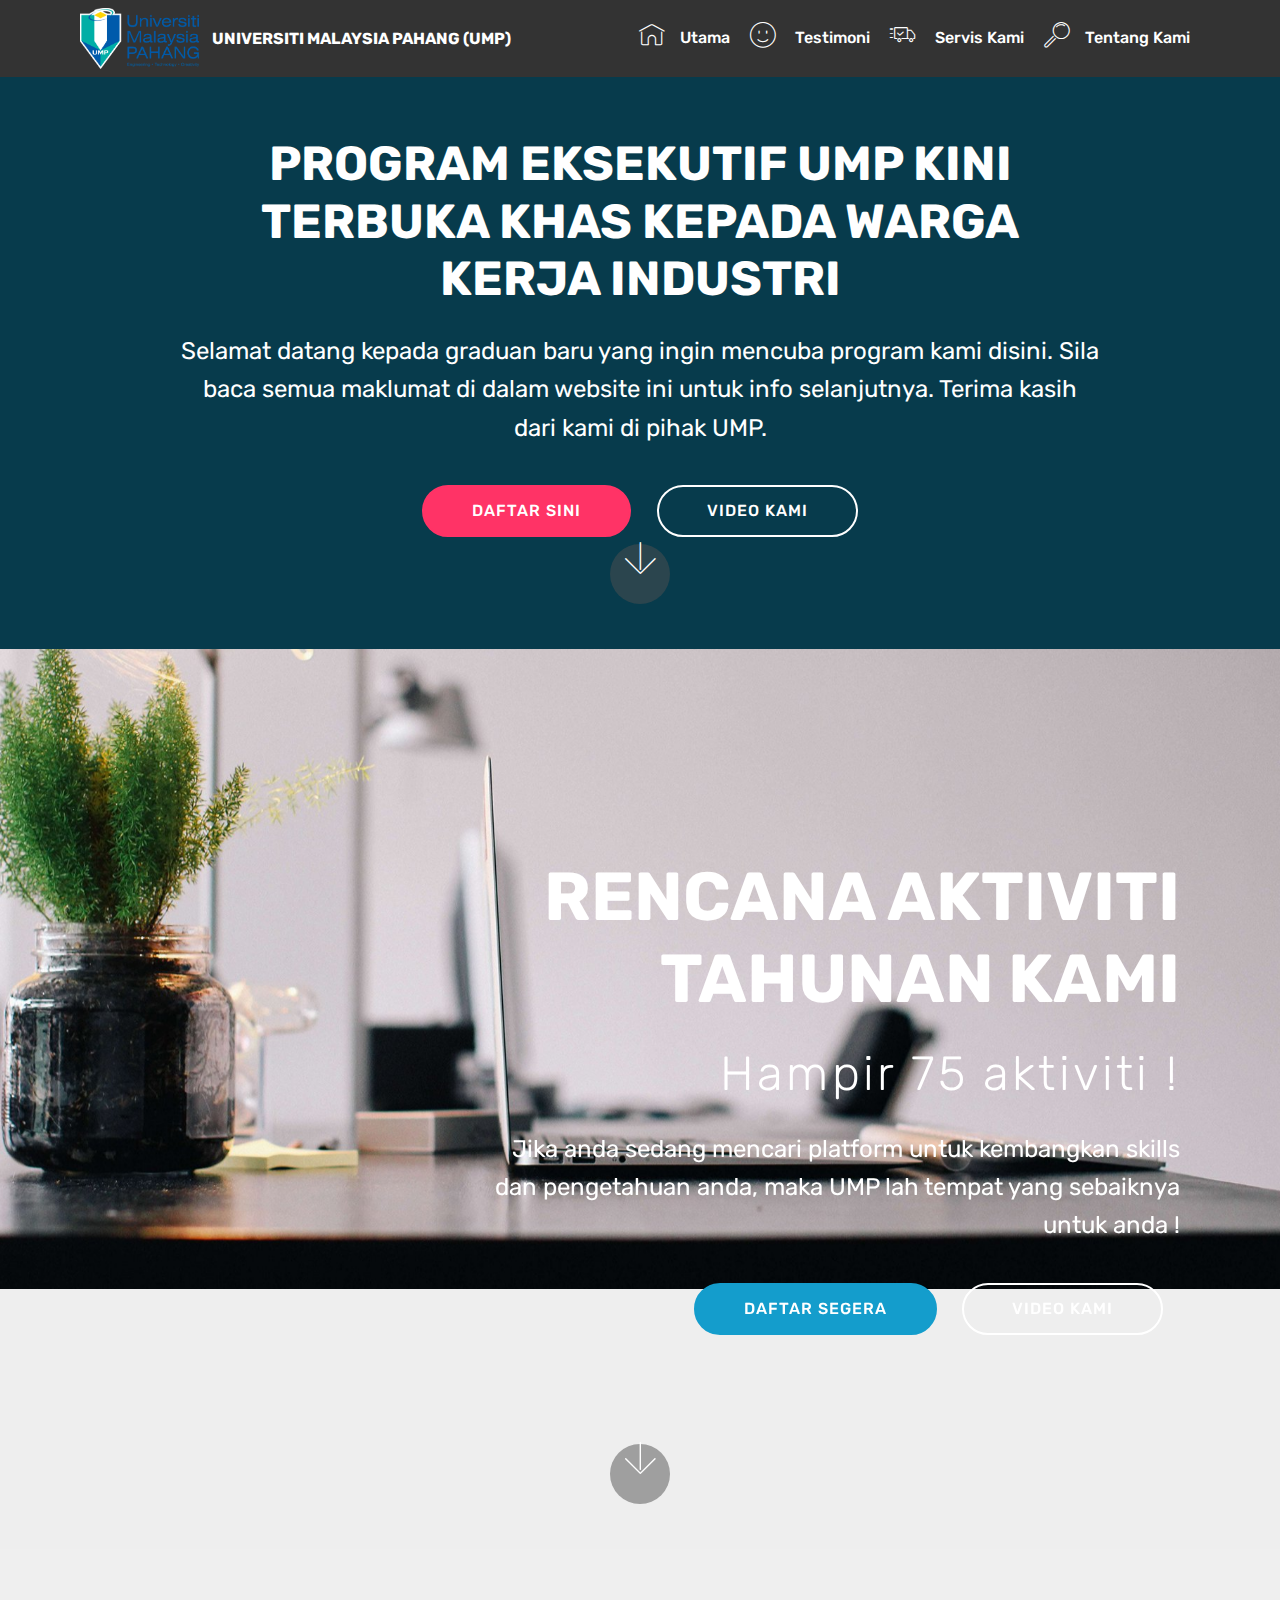
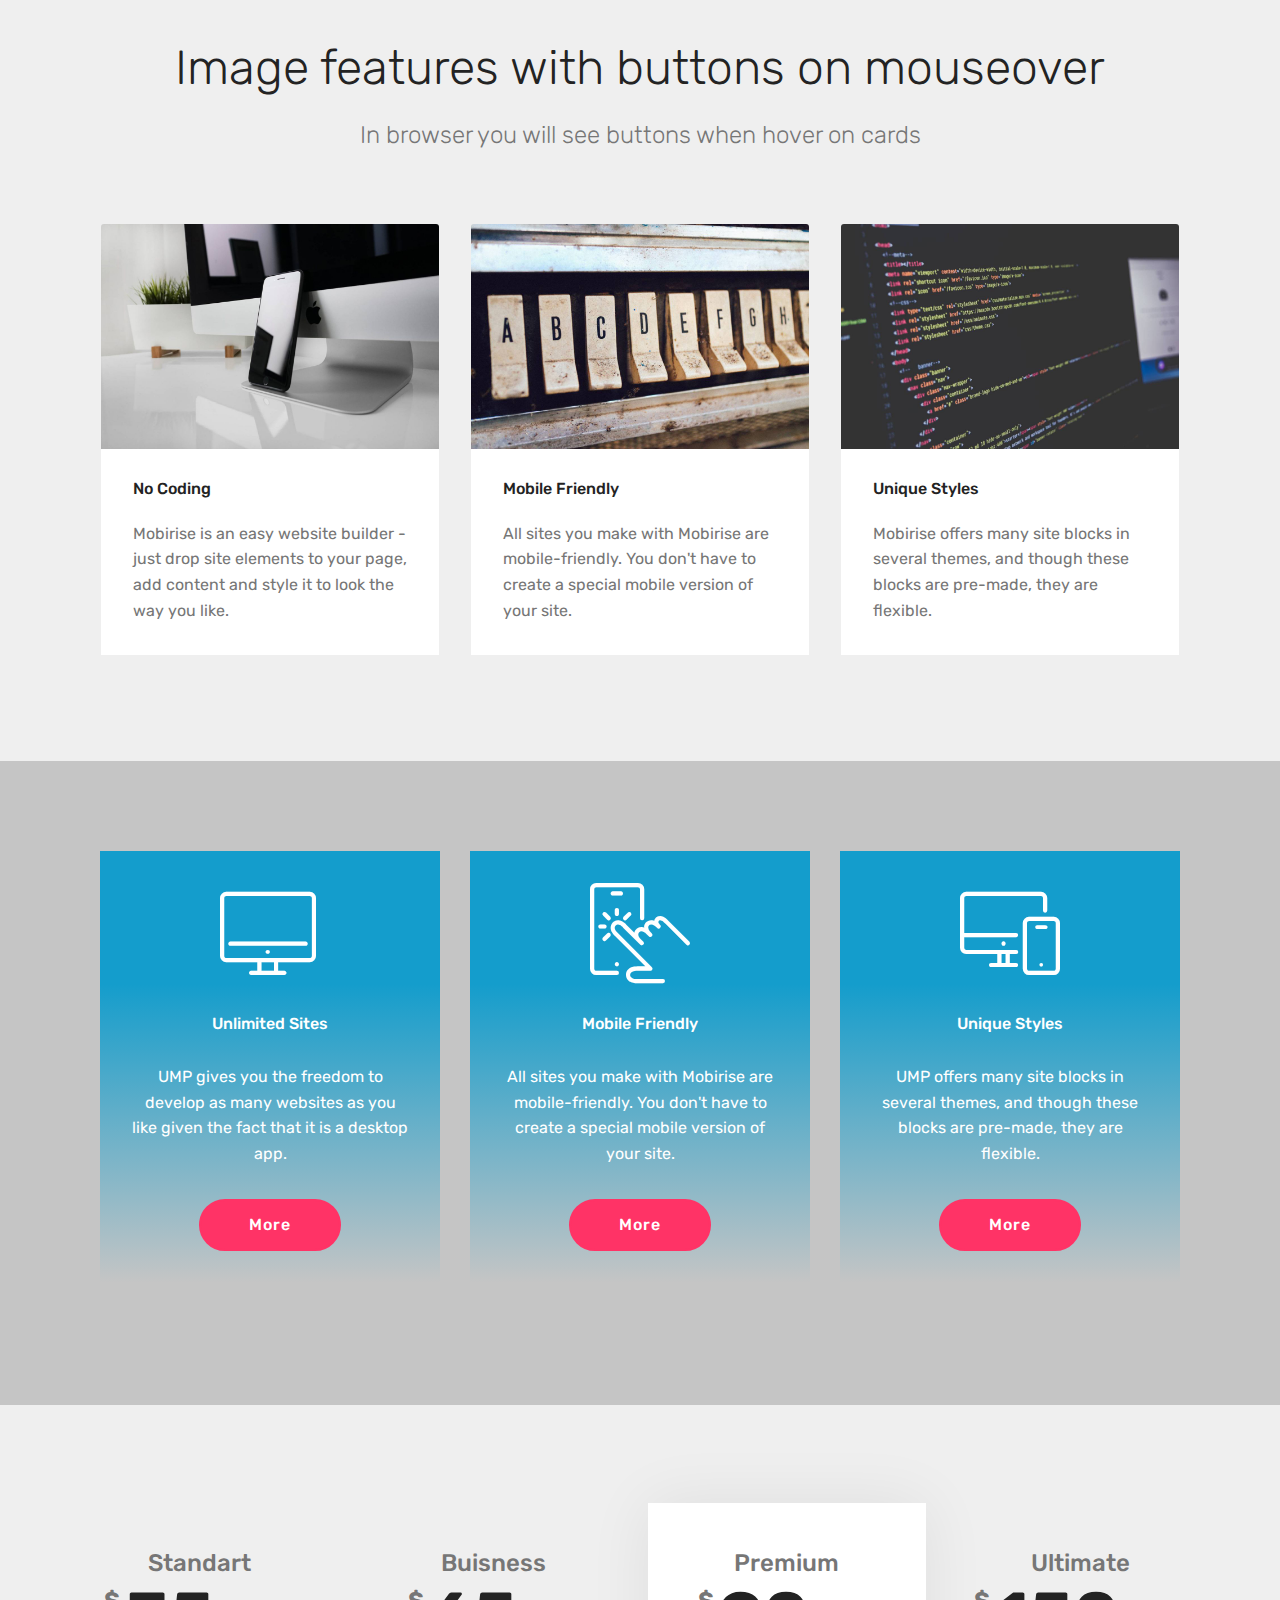
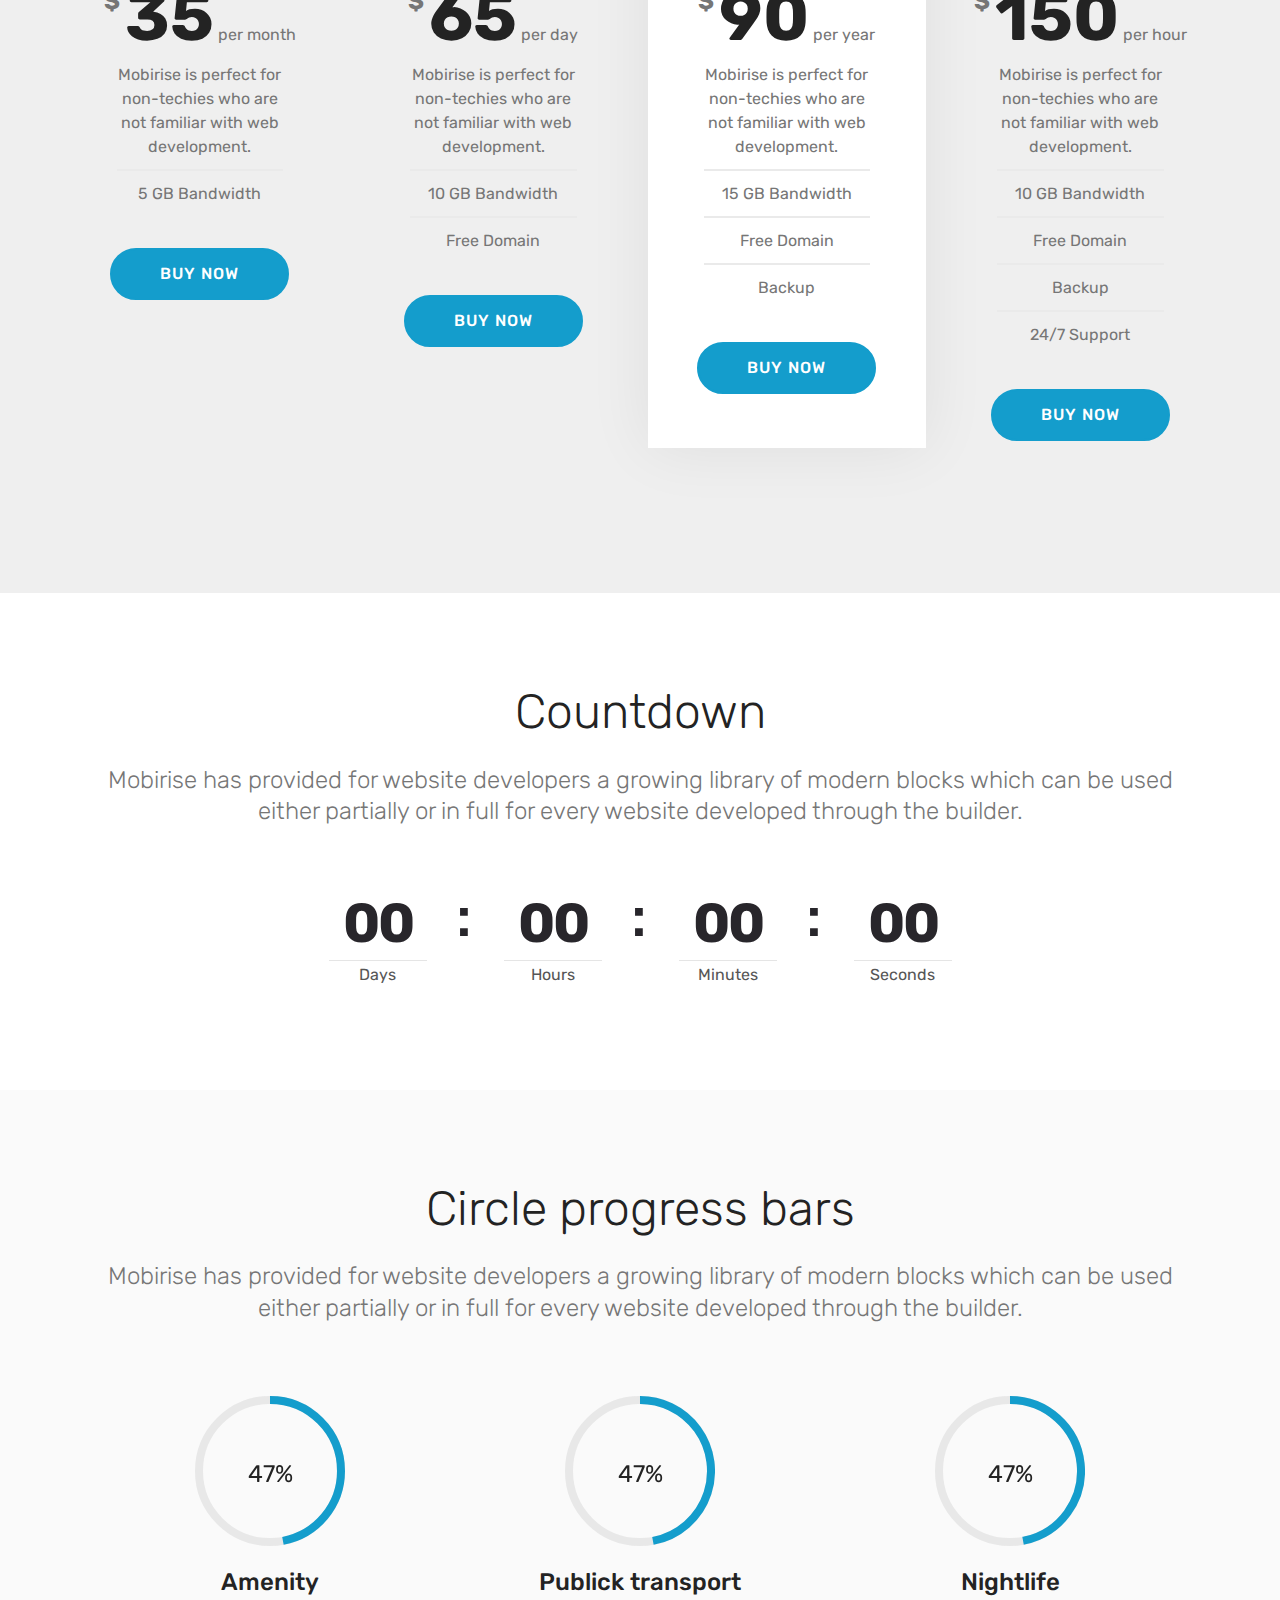
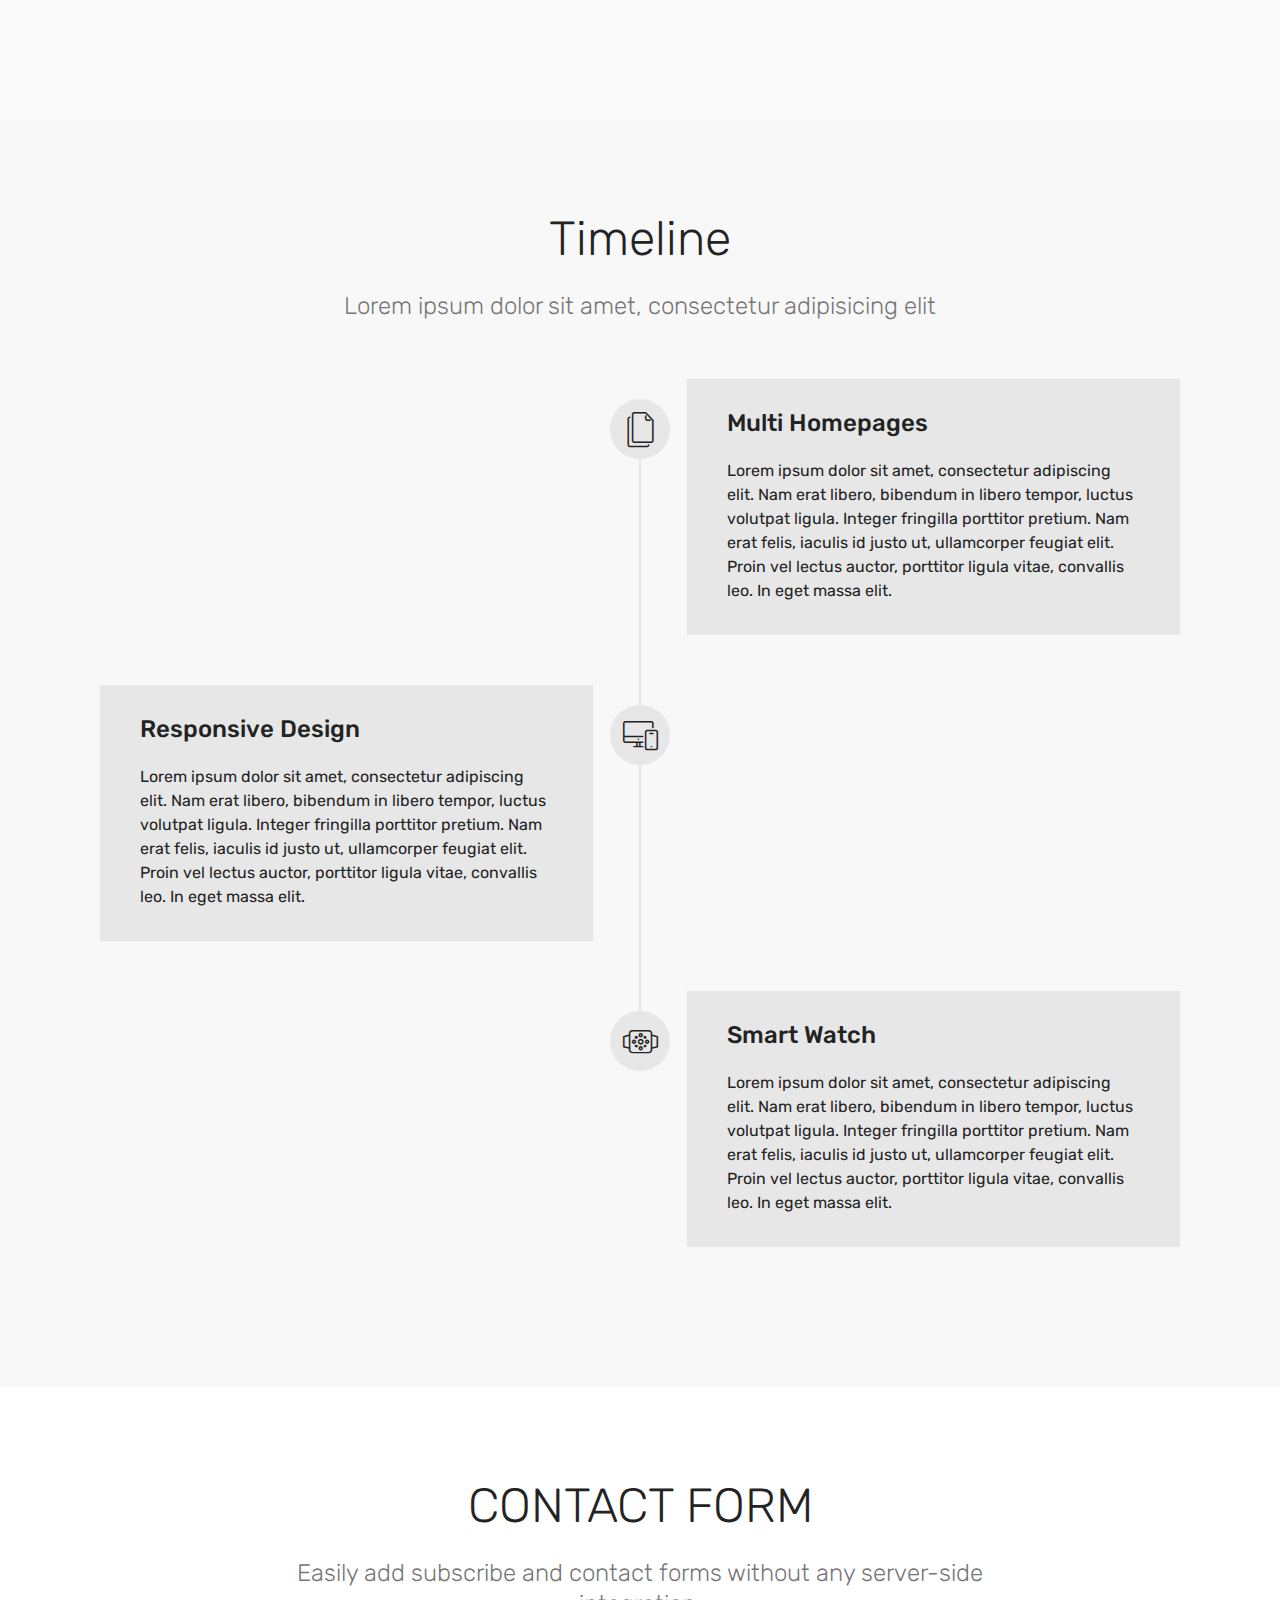
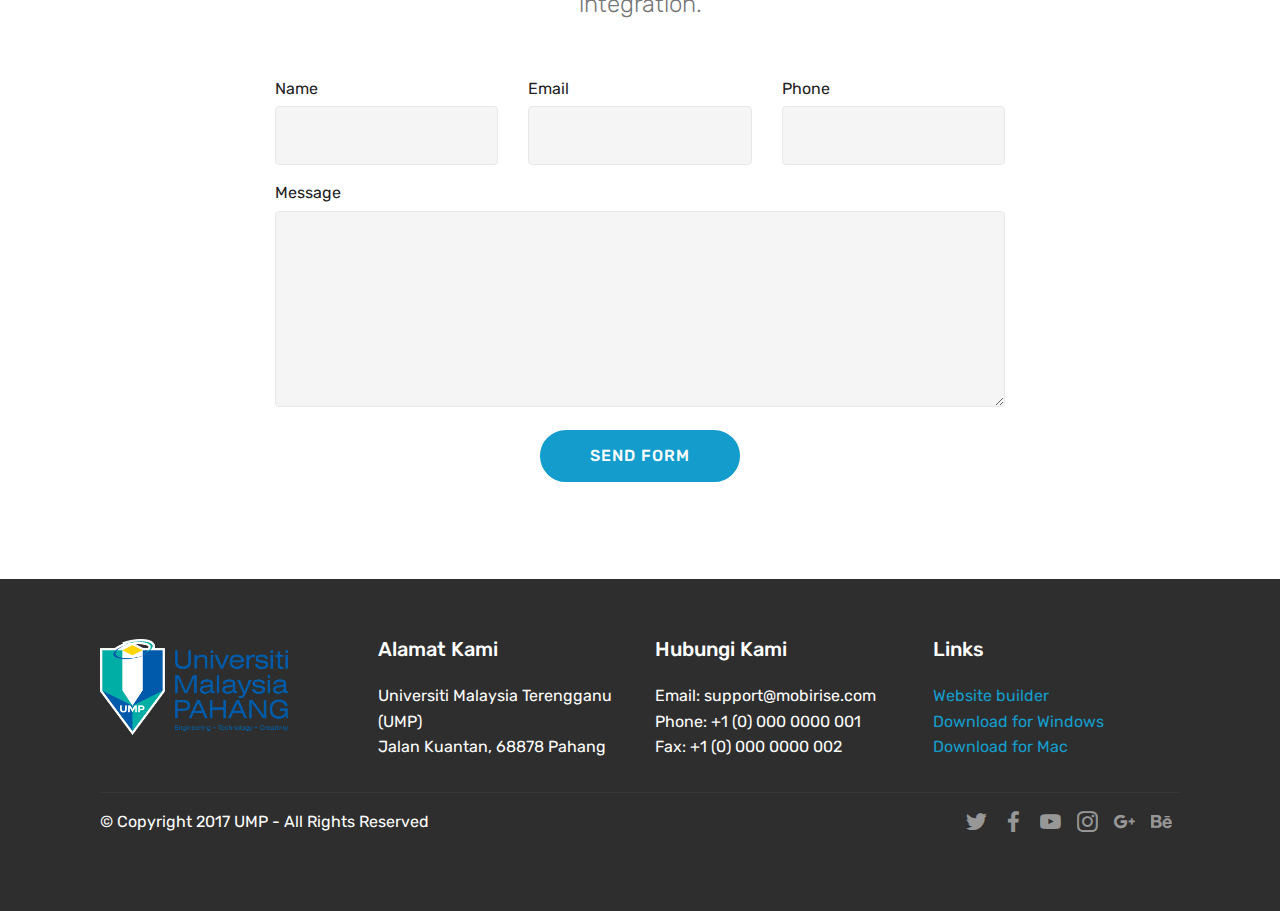
==== commit ea4bf76b: "create github pages" ====
--- a/index.html
+++ b/index.html
@@ -25,7 +25,7 @@
   
 </head>
 <body>
-<section class="menu cid-qwOX9KczDc" once="menu" id="menu1-e" data-rv-view="170">
+<section class="menu cid-qwOX9KczDc" once="menu" id="menu1-e" data-rv-view="204">
 
     
 
@@ -65,7 +65,7 @@
     </nav>
 </section>
 
-<section class="engine"><a href="https://mobirise.co/c">web maker</a></section><section class="cid-qwOX9Lihhm" id="header2-f" data-rv-view="172">
+<section class="engine"><a href="https://mobirise.co/k">free bootstrap template</a></section><section class="cid-qwOX9Lihhm" id="header2-f" data-rv-view="206">
 
     
 
@@ -90,7 +90,7 @@
     </div>
 </section>
 
-<section class="header10 cid-qwOYroYJfo mbr-fullscreen mbr-parallax-background" id="header10-i" data-rv-view="175">
+<section class="header10 cid-qwOYroYJfo mbr-fullscreen mbr-parallax-background" id="header10-i" data-rv-view="209">
 
     
 
@@ -115,7 +115,7 @@
     </div>
 </section>
 
-<section class="features18 popup-btn-cards cid-qwYeLT8GaH" id="features18-n" data-rv-view="178">
+<section class="features18 popup-btn-cards cid-qwYeLT8GaH" id="features18-n" data-rv-view="212">
 
     
 
@@ -198,7 +198,7 @@
     </div>
 </section>
 
-<section class="features8 cid-qwYeH2k8Be mbr-parallax-background" id="features8-m" data-rv-view="181">
+<section class="features8 cid-qwYeH2k8Be mbr-parallax-background" id="features8-m" data-rv-view="215">
 
     
 
@@ -216,8 +216,7 @@
                     <h4 class="card-title mbr-fonts-style display-7">
                         Unlimited Sites
                     </h4>
-                    <p class="mbr-text mbr-fonts-style display-7">
-                       Mobirise gives you the freedom to develop as many websites as you like given the fact that it is a desktop app.
+                    <p class="mbr-text mbr-fonts-style display-7">UMP gives you the freedom to develop as many websites as you like given the fact that it is a desktop app.
                     </p>
                     <div class="mbr-section-btn text-center">
                         <a href="https://mobirise.com" class="btn btn-secondary display-4">
@@ -254,8 +253,7 @@
                     <h4 class="card-title mbr-fonts-style display-7">
                         Unique Styles
                     </h4>
-                    <p class="mbr-text mbr-fonts-style display-7">
-                       Mobirise offers many site blocks in several themes, and though these blocks are pre-made, they are flexible.
+                    <p class="mbr-text mbr-fonts-style display-7">UMP offers many site blocks in several themes, and though these blocks are pre-made, they are flexible.
                     </p>
                     <div class="mbr-section-btn text-center">
                         <a href="https://mobirise.com" class="btn btn-secondary display-4">
@@ -270,7 +268,7 @@
     </div>
 </section>
 
-<section class="cid-qwYf05vAtV" id="pricing-tables2-p" data-rv-view="184">
+<section class="cid-qwYf05vAtV" id="pricing-tables2-p" data-rv-view="218">
 
     
 
@@ -433,7 +431,7 @@
     </div>
 </section>
 
-<section class="countdown1 cid-qwYf5PvrBV" id="countdown1-q" data-rv-view="187">
+<section class="countdown1 cid-qwYf5PvrBV" id="countdown1-q" data-rv-view="221">
     
     
     
@@ -456,7 +454,7 @@
     </div>
 </section>
 
-<section class="progress-bars3 cid-qwYf7HPaX3" id="progress-bars3-r" data-rv-view="190">
+<section class="progress-bars3 cid-qwYf7HPaX3" id="progress-bars3-r" data-rv-view="224">
  
      
 
@@ -519,7 +517,7 @@
         </div>
 </div></section>
 
-<section class="timeline2 cid-qwYf9m4suE" id="timeline2-s" data-rv-view="193">
+<section class="timeline2 cid-qwYf9m4suE" id="timeline2-s" data-rv-view="227">
 
     
 
@@ -603,7 +601,7 @@
     </div>
 </section>
 
-<section class="mbr-section form1 cid-qwYff9uKfX" id="form1-t" data-rv-view="196">
+<section class="mbr-section form1 cid-qwYff9uKfX" id="form1-t" data-rv-view="230">
 
     
 
@@ -627,7 +625,7 @@
                         Thanks for filling out the form!
                     </div>
             
-                    <form class="mbr-form" action="https://mobirise.com/" method="post" data-form-title="Mobirise Form"><input type="hidden" data-form-email="true" value="BHShlI4LNyC1Y+Y34qm7KguPSklV8HwRsu7NuwvmrmIXjte4gN0zATGp6es6agb2CzaCr+7tJpIHVdLkChD9/TeUvYtAiQD6YtambgIUxOPCZ2hY9VSrSeeawSXOrfKB">
+                    <form class="mbr-form" action="https://mobirise.com/" method="post" data-form-title="Mobirise Form"><input type="hidden" data-form-email="true" value="1euC6lUPDEuKNCPrxJgjgrEQm1Y0Nm+iBesoyBG2AMxO57DOIZRsdBsh/SfPrbJVHlxou8isX1+eReekpkNqDxDkhqC9g47DU120VwktZ98AqyUjfzYionh2K8RiR1Dl">
                         <div class="row row-sm-offset">
                             <div class="col-md-4 multi-horizontal" data-for="name">
                                 <div class="form-group">
@@ -673,7 +671,7 @@
     </div>
 </section>
 
-<section class="cid-qwOX9M42Su" id="footer1-g" data-rv-view="199">
+<section class="cid-qwOX9M42Su" id="footer1-g" data-rv-view="233">
 
     
 
